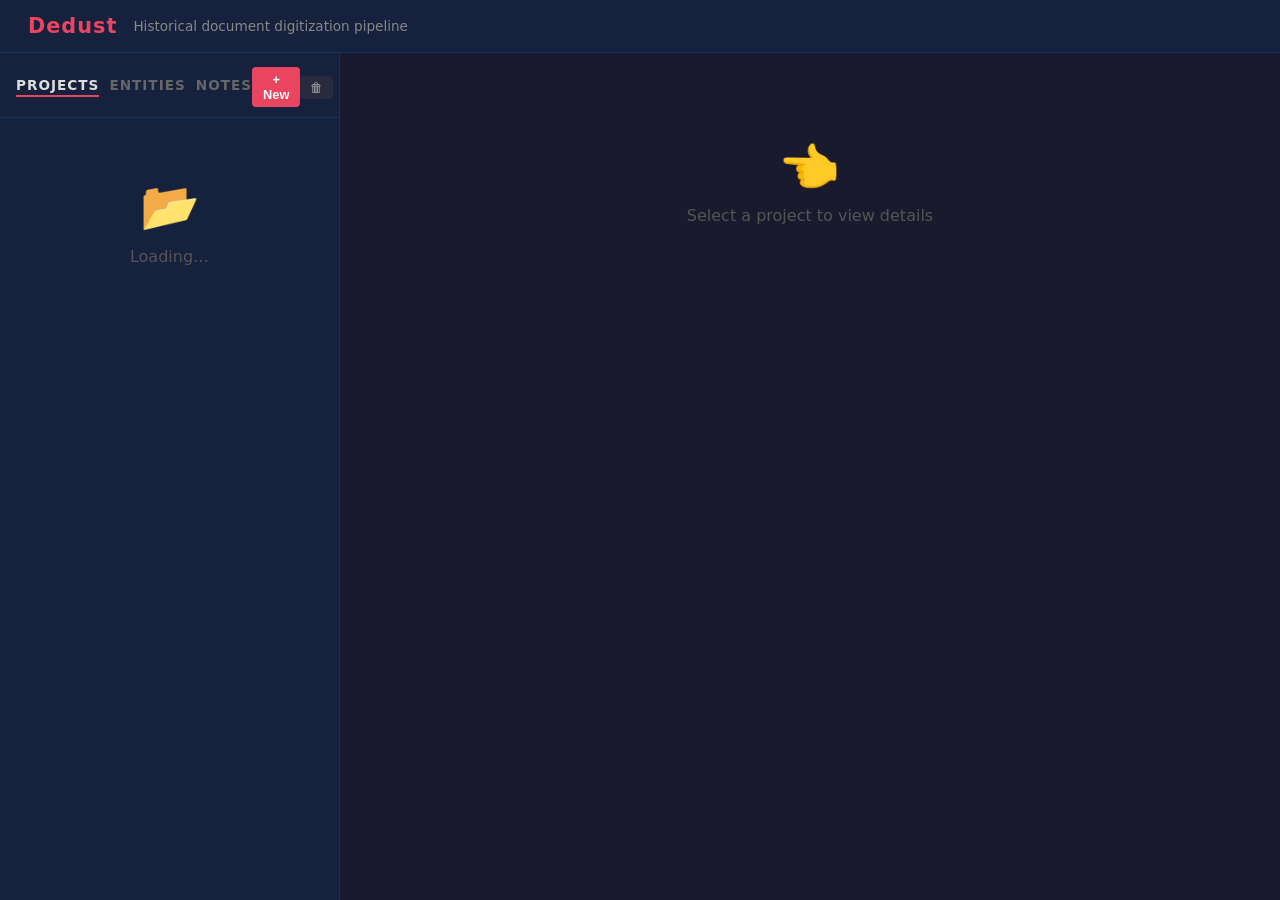
==== app/static/dashboard.html @ bf7698d9 "Dashboard: Notes view, topics of timestamped post-its; project buttons only in the Projects view Co-" ====
<!DOCTYPE html>
<html lang="en">
<head>
<meta charset="UTF-8">
<meta name="viewport" content="width=device-width, initial-scale=1.0">
<title>Dedust — Dashboard</title>
<style>
* { box-sizing: border-box; margin: 0; padding: 0; }
body { font-family: 'Segoe UI', system-ui, sans-serif; background: #1a1a2e; color: #e0e0e0; min-height: 100vh; }

header {
  background: #16213e;
  border-bottom: 1px solid #0f3460;
  padding: 14px 28px;
  display: flex; align-items: center; gap: 16px;
}
header h1 { font-size: 1.3rem; font-weight: 600; color: #e94560; letter-spacing: 1px; }
header span { color: #888; font-size: 0.85rem; }

.layout { display: flex; height: calc(100vh - 53px); }

/* ── LEFT PANEL: project list ── */
.sidebar {
  width: 340px; flex-shrink: 0;
  background: #16213e;
  border-right: 1px solid #0f3460;
  display: flex; flex-direction: column;
}
.sidebar-header {
  padding: 14px 16px 10px;
  display: flex; justify-content: space-between; align-items: center;
  border-bottom: 1px solid #0f3460;
}
.sidebar-header h2 { font-size: 0.85rem; text-transform: uppercase; letter-spacing: 1px; color: #888; }
.sv-tab { cursor: pointer; color: #666; padding-bottom: 2px; border-bottom: 2px solid transparent; }
.sv-tab.on { color: #ddd; border-bottom-color: #e94560; }
/* Notes: topics in the sidebar, a board of post-its in the detail panel */
.topic-row { padding: 10px 16px; border-bottom: 1px solid #0f3460; cursor: pointer; display: flex; gap: 8px; align-items: baseline; }
.topic-row:hover { background: #1d2e50; }
.topic-row.active { background: #0f3460; border-left: 3px solid #e94560; }
.topic-row .topic-title { font-weight: 600; font-size: 0.95rem; flex: 1; }
.topic-row .topic-meta { font-size: 0.75rem; color: #888; white-space: nowrap; }
.notes-board { padding: 18px 22px; }
.notes-head { display: flex; gap: 12px; align-items: center; margin-bottom: 14px; }
.notes-head h2 { font-size: 1.1rem; color: #e0e0e0; margin: 0; cursor: text; }
.notes-head .hint { color: #667; font-size: 0.75rem; }
.note-new { display: flex; gap: 8px; align-items: flex-start; margin-bottom: 16px; }
.note-new textarea { flex: 1; min-height: 64px; max-width: 720px; background: #0d1b35; border: 1px solid #0f3460; color: #e0e0e0; border-radius: 6px; padding: 8px 10px; font-size: 0.9rem; font-family: inherit; resize: vertical; }
.note-grid { display: flex; flex-wrap: wrap; gap: 12px; align-items: flex-start; }
.note-card { width: 260px; background: #f7f0c8; color: #222; border-radius: 6px; padding: 10px 12px 8px; box-shadow: 0 2px 8px rgba(0,0,0,0.45); display: flex; flex-direction: column; gap: 6px; }
.note-card .note-text { white-space: pre-wrap; word-break: break-word; font-size: 0.88rem; line-height: 1.35; cursor: text; }
.note-card .note-text a { color: #1a4a9c; text-decoration: underline; }
.note-card textarea { width: 100%; min-height: 90px; background: #fffbe6; border: 1px solid #c9b86a; border-radius: 4px; padding: 6px; font-size: 0.88rem; font-family: inherit; color: #222; resize: vertical; }
.note-card .note-foot { display: flex; gap: 6px; align-items: center; font-size: 0.7rem; color: #6b6340; }
.note-card .note-foot .when { flex: 1; }
.note-card .note-foot button { background: none; border: none; color: #6b6340; cursor: pointer; font-size: 0.8rem; padding: 0 3px; }
.note-card .note-foot button:hover { color: #b0202a; }
.note-card .note-foot button.sure { color: #fff; background: #b0202a; border-radius: 3px; padding: 0 6px; }
.notes-btn { background: #0f3460; border: 1px solid #1a3a6e; color: #e0e0e0; border-radius: 4px; padding: 6px 12px; cursor: pointer; font-size: 0.85rem; }
.notes-btn:hover { border-color: #e94560; }
.auth-group { padding: 8px 12px 6px; border-bottom: 1px solid #1a3a6e; }
.auth-group .auth-head { display: flex; align-items: center; gap: 8px; }
.auth-group .auth-name { font-weight: 700; color: #e0e0e0; }
.auth-group .auth-meta { font-size: 0.75rem; color: #888; }
.auth-group .auth-open { margin-left: auto; background: #1b4d2e; border: 1px solid #2e7d4f; color: #e0e0e0; border-radius: 4px; padding: 2px 8px; font-size: 0.75rem; cursor: pointer; white-space: nowrap; }
.auth-group .auth-empty { font-size: 0.75rem; color: #556; padding: 4px 0 0; }
.proj-link-meta { font-size: 0.72rem; color: #8a94a6; }
#btn-new-project {
  background: #e94560; color: #fff; border: none; border-radius: 4px;
  padding: 5px 11px; font-size: 0.8rem; cursor: pointer; font-weight: 600;
}
#btn-new-project:hover { background: #c73652; }

#project-list { flex: 1; overflow-y: auto; }
.project-row {
  padding: 12px 16px;
  cursor: pointer;
  border-bottom: 1px solid #0d1b35;
  transition: background 0.1s;
}
.project-row:hover { background: #1d2e50; }
.project-row.active { background: #0f3460; border-left: 3px solid #e94560; }
.project-row .proj-name { font-weight: 600; font-size: 0.95rem; }
.project-row .proj-meta { font-size: 0.75rem; color: #888; margin-top: 3px; display: flex; gap: 12px; }
.project-row .proj-tags { display: flex; flex-wrap: wrap; gap: 4px; margin-top: 6px; }

/* Tags — chips in the list rows and in the Tags card */
.tag-chip {
  display: inline-block; font-size: 0.7rem; padding: 1px 8px; border-radius: 10px;
  font-weight: 600; background: #0f3460; color: #9fb7e0; border: 1px solid #1d4a8a;
  cursor: pointer; white-space: nowrap;
}
.tag-chip:hover { background: #1d4a8a; color: #fff; }
.tag-chip.on { background: #e94560; color: #fff; border-color: #e94560; }
.tag-filter-bar {
  padding: 8px 16px; border-bottom: 1px solid #0f3460; font-size: 0.75rem; color: #888;
  display: flex; gap: 8px; align-items: center; flex-wrap: wrap;
}
.tag-filter-bar .all { cursor: pointer; color: #aaa; text-decoration: underline; }
.tag-filter-bar .all:hover { color: #fff; }

/* Collapsed project groups: <prefix>_<digits> siblings fold under one row */
.group-row {
  display: flex; align-items: center; gap: 8px; padding: 12px 16px; cursor: pointer;
  border-bottom: 1px solid #0d1b35; font-weight: 600; font-size: 0.95rem;
  transition: background 0.1s; user-select: none;
}
.group-row:hover { background: #1d2e50; }
.group-row .caret { display: inline-block; width: 12px; color: #888; transition: transform 0.12s; }
.group-row.open .caret { transform: rotate(90deg); }
.group-members .project-row { padding-left: 36px; }
.group-members .project-row.active { padding-left: 33px; }

/* ── RIGHT PANEL: project detail ── */
.detail {
  flex: 1; overflow-y: auto;
  padding: 24px 32px;
  background: #1a1a2e;
}
.detail h2 { font-size: 1.4rem; margin-bottom: 6px; }
.detail .subtitle { color: #888; font-size: 0.85rem; margin-bottom: 24px; }

.card {
  background: #16213e;
  border: 1px solid #0f3460;
  border-radius: 8px;
  padding: 20px 24px;
  margin-bottom: 20px;
}
.card h3 { font-size: 0.8rem; text-transform: uppercase; letter-spacing: 1px; color: #888; margin-bottom: 14px; }

/* Notes card */
#proj-notes {
  width: 100%; min-height: 72px; resize: vertical; box-sizing: border-box;
  background: #0d1b35; border: 1px solid #0f3460; color: #e0e0e0;
  border-radius: 4px; padding: 8px 10px; font-size: 0.88rem; line-height: 1.45;
  font-family: inherit;
}
#proj-notes:focus { outline: none; border-color: #e94560; }

/* Buttons */
.btn {
  border: none; border-radius: 5px; cursor: pointer; font-size: 0.82rem; padding: 7px 16px; font-weight: 600;
  transition: opacity 0.15s;
}
.btn:hover { opacity: 0.85; }
.btn:disabled { opacity: 0.35; cursor: not-allowed; }
.btn-primary   { background: #e94560; color: #fff; }
.btn-secondary { background: #0f3460; color: #ccc; }
.btn-success   { background: #4caf50; color: #fff; }
.btn-warning   { background: #ff9800; color: #000; }
.btn-row { display: flex; gap: 10px; flex-wrap: wrap; margin-top: 14px; }

/* Form fields */
.field-row { display: flex; gap: 10px; align-items: center; margin-bottom: 10px; }
.field-row label { width: 110px; font-size: 0.8rem; color: #aaa; flex-shrink: 0; }
.field-row input, .field-row select {
  flex: 1; background: #0d1b35; border: 1px solid #0f3460; color: #e0e0e0;
  border-radius: 4px; padding: 6px 10px; font-size: 0.85rem;
}
.field-row input:focus, .field-row select:focus { outline: none; border-color: #e94560; }

/* Log box */
#job-log {
  background: #0d1020; border: 1px solid #0f3460; border-radius: 5px;
  padding: 12px; font-family: monospace; font-size: 0.78rem; color: #a0c8a0;
  min-height: 80px; max-height: 260px; overflow-y: auto; white-space: pre-wrap; word-break: break-all;
  margin-top: 12px;
}

/* Status indicator */
.status-dot {
  width: 9px; height: 9px; border-radius: 50%; display: inline-block; margin-right: 6px;
}
.dot-green  { background: #4caf50; }
.dot-yellow { background: #ff9800; animation: blink 1.2s infinite; }
.dot-red    { background: #e94560; }
.dot-grey   { background: #555; }
@keyframes blink { 0%,100%{opacity:1} 50%{opacity:0.3} }
@keyframes pulse { 0%,100%{transform:scale(1);opacity:1} 50%{transform:scale(1.35);opacity:0.6} }

/* Empty state */
.empty { text-align: center; padding: 60px 20px; color: #555; }
.empty .big { font-size: 3rem; margin-bottom: 12px; }

/* Modal */
.modal-bg {
  display: none; position: fixed; inset: 0; background: rgba(0,0,0,0.7);
  z-index: 100; align-items: center; justify-content: center;
}
.modal-bg.open { display: flex; }
.modal {
  background: #16213e; border: 1px solid #0f3460; border-radius: 10px;
  padding: 28px; width: 420px; max-width: 95vw;
}
.modal h3 { margin-bottom: 18px; }
.modal-footer { display: flex; justify-content: flex-end; gap: 10px; margin-top: 18px; }

/* Live-log modal */
.log-modal {
  background: #0d1020; border: 1px solid #0f3460; border-radius: 10px;
  width: 780px; max-width: 96vw; max-height: 88vh;
  display: flex; flex-direction: column;
}
.log-modal-header {
  padding: 14px 20px; border-bottom: 1px solid #0f3460;
  display: flex; justify-content: space-between; align-items: center;
}
.log-modal-header h3 { font-size: 1rem; }
.log-modal-body {
  flex: 1; overflow-y: auto; padding: 14px 16px;
  font-family: monospace; font-size: 0.78rem; color: #a0c8a0;
  white-space: pre-wrap; word-break: break-all;
  min-height: 200px;
}
.log-modal-footer {
  padding: 10px 20px; border-top: 1px solid #0f3460;
  display: flex; justify-content: space-between; align-items: center;
  font-size: 0.8rem; color: #888;
}

/* Docker container status badge */
.dc-badge {
  font-size: 0.7rem; font-weight: 700; padding: 2px 8px; border-radius: 10px;
  flex-shrink: 0; white-space: nowrap;
  background: #1a1a2e; border: 1px solid #444; color: #888;
}
.dc-badge.ok      { background: #1a3a1a; border-color: #4caf50; color: #4caf50; }
.dc-badge.running { background: #1a3a1a; border-color: #8bc34a; color: #8bc34a; }
.dc-badge.missing { background: #3a1a1a; border-color: #e94560; color: #e94560; }
.dc-badge.err     { background: #3a2a00; border-color: #ff9800; color: #ff9800; }

/* Import result list */
.import-results {
  margin-top: 12px; max-height: 140px; overflow-y: auto;
  font-size: 0.78rem; color: #888;
}
.import-results .ok  { color: #4caf50; }
.import-results .err { color: #e94560; }
</style>
</head>
<body>

<header>
  <h1>Dedust</h1>
  <span>Historical document digitization pipeline</span>
</header>

<div class="layout">

  <!-- ── LEFT: project list ── -->
  <div class="sidebar">
    <div class="sidebar-header">
      <h2 id="sidebar-title" style="display:flex;gap:10px;align-items:center;">
        <span id="sv-projects" class="sv-tab on" onclick="setSidebarView('projects')" title="All projects">Projects</span>
        <span id="sv-entities" class="sv-tab" onclick="setSidebarView('entities')" title="Projects linked through a shared authority, with the entity browser">Entities</span>
        <span id="sv-notes" class="sv-tab" onclick="setSidebarView('notes')" title="Topics of timestamped notes — candidate data sources, decisions, reminders">Notes</span>
      </h2>
      <button id="btn-new-project" onclick="sidebarView === 'notes' ? notesNewTopic() : openNewProjectModal()">+ New</button>
      <button id="btn-inbox" onclick="openInboxModal()" style="display:none;background:#1a5c38;border:none;color:#eee;border-radius:4px;padding:4px 10px;cursor:pointer;font-size:0.8rem;position:relative;"
              title="Bulk import: pick a folder of PDFs from the storage inbox and render it into a project">📥 Inbox<span id="inbox-badge" style="display:none;position:absolute;top:-4px;right:-4px;width:10px;height:10px;border-radius:50%;background:#f0c040;animation:pulse 1.2s infinite;"></span></button>
      <button id="btn-trash" onclick="openTrashModal()" style="background:#2a2a3e;border:none;color:#aaa;border-radius:4px;padding:4px 10px;cursor:pointer;font-size:0.8rem;"
              title="Deleted projects and pages — restore them or delete forever">🗑</button>
    </div>
    <div id="project-list">
      <div class="empty"><div class="big">📂</div>Loading…</div>
    </div>
  </div>

  <!-- ── RIGHT: detail panel ── -->
  <div class="detail" id="detail-panel">
    <div class="empty">
      <div class="big">👈</div>
      <div>Select a project to view details</div>
    </div>
  </div>

</div>

<!-- Live-log modal -->
<div class="modal-bg" id="log-modal-bg">
  <div class="log-modal">
    <div class="log-modal-header">
      <h3 id="log-modal-title">Server log</h3>
      <span id="log-modal-status"></span>
    </div>
    <div class="log-modal-body" id="log-modal-body"></div>
    <div class="log-modal-footer">
      <span id="log-modal-info">Connecting…</span>
      <button class="btn btn-secondary" id="log-modal-close" onclick="closeLogModal()">Close</button>
    </div>
  </div>
</div>

<!-- New-project modal -->
<div class="modal-bg" id="new-project-modal">
  <div class="modal">
    <h3>New Project</h3>
    <div class="field-row">
      <label>Clone from</label>
      <select id="np-clone-src" onchange="onCloneSrcChange()">
        <option value="">— start from scratch —</option>
      </select>
    </div>
    <div class="field-row">
      <label>Name</label>
      <input id="np-name" placeholder="e.g. machines1935" />
    </div>
    <div id="np-scratch-fields">
      <div class="field-row">
        <label>Type</label>
        <select id="np-type">
          <option value="A">A — Tables (statistical yearbooks)</option>
          <option value="B">B — Structured text (company registers)</option>
        </select>
      </div>
      <div class="field-row">
        <label>Labels</label>
        <input id="np-labels" placeholder="label1 label2 label3  (space-separated)" />
      </div>
    </div>
    <div id="np-clone-note" style="display:none;font-size:0.8rem;color:#888;margin:6px 0 4px;">
      All pages, annotations, predictions and pipeline state will be copied.
    </div>
    <div class="modal-footer">
      <button class="btn btn-secondary" onclick="closeNewProjectModal()">Cancel</button>
      <button class="btn btn-primary" id="np-submit-btn" onclick="submitNewProject()">Create</button>
    </div>
  </div>
</div>

<!-- Trash modal (P9.6) -->
<div class="modal-bg" id="trash-modal">
  <div class="modal" style="max-width:720px;">
    <h3>🗑 Trash</h3>
    <p style="font-size:0.8rem;color:#888;margin:0 0 10px;">
      Soft-deleted projects and pages. <b>Restore</b> moves them back (it refuses
      if live work with the same name exists — nothing is ever overwritten).
      <b>Delete forever</b> frees the space permanently.
    </p>
    <div id="trash-body" style="max-height:420px;overflow-y:auto;font-size:0.82rem;">Loading…</div>
    <div class="modal-footer">
      <button class="btn btn-secondary" onclick="closeTrashModal()">Close</button>
    </div>
  </div>
</div>

<!-- Inbox (bulk import) modal -->
<div class="modal-bg" id="inbox-modal">
  <div class="modal">
    <h3>📥 Inbox — bulk import</h3>
    <p style="font-size:0.8rem;color:#888;margin:0 0 10px;">
      Folders uploaded to the storage inbox (one folder per volume). Importing
      renders every PDF into pages of the chosen project — it runs on the
      server; you can close this window and come back.
    </p>
    <div class="field-row">
      <label>Folder</label>
      <select id="ib-folder" onchange="ibFolderChanged()"></select>
      <button class="btn btn-secondary" style="padding:3px 8px;" onclick="ibLoadFolders()" title="Refresh the folder list">⟳</button>
    </div>
    <div class="field-row">
      <label>Into</label>
      <select id="ib-dest" onchange="ibDestChanged()">
        <option value="__new__">➕ new project (named below)</option>
      </select>
    </div>
    <div id="ib-new-fields">
      <div class="field-row">
        <label>Name</label>
        <input id="ib-name" placeholder="project name" />
      </div>
      <div class="field-row">
        <label title="Fill the labels from a preset, or copy the label set of an existing project — pick the project you will later run inference / fine-tune FROM, so the label sets match and the guards don't refuse">Labels from</label>
        <select id="ib-preset" onchange="ibPresetChanged()"></select>
      </div>
      <div class="field-row">
        <label>Labels</label>
        <input id="ib-labels" placeholder="label1 label2 …  (space-separated)" />
      </div>
    </div>
    <div id="ib-progress" style="font-size:0.82rem;color:#7ec8a0;margin:8px 0;min-height:18px;"></div>
    <div class="modal-footer">
      <button class="btn btn-secondary" onclick="closeInboxModal()">Close</button>
      <button class="btn btn-primary" id="ib-submit-btn" onclick="submitInboxImport()">⬇ Import</button>
    </div>
  </div>
</div>

<!-- Re-render pages modal -->
<div class="modal-bg" id="rerender-modal">
  <div class="modal" style="max-width:640px;">
    <h3>🔍 Re-render pages</h3>
    <p style="font-size:0.8rem;color:#888;margin:0 0 10px;">
      Re-rasterizes every page imported from a PDF at the target resolution and
      multiplies every coordinate in its JSON (boxes, internal row bands, markers,
      predictions) by the exact factor — annotations stay aligned, page names stay
      the same. Pages that were perspective-corrected or have no source PDF are
      left alone and listed. The old images and JSONs are zipped under the
      project's <code>backups/</code> folder first. Nobody should be editing the
      project while it runs.
    </p>
    <div class="field-row">
      <label>Target</label>
      <select id="rr-mode" onchange="rrModeChanged()">
        <option value="scale">scale</option>
        <option value="native">native (embedded scan resolution)</option>
        <option value="longest">longest side in px</option>
      </select>
      <input id="rr-value" type="number" step="0.1" min="0.5" value="3" style="width:90px;">
    </div>
    <div class="btn-row">
      <button class="btn btn-secondary" onclick="rrDryRun()">👁 Dry run</button>
      <button class="btn btn-primary" id="rr-go-btn" onclick="rrApply()" disabled>▶ Re-render</button>
    </div>
    <div id="rr-result" style="font-size:0.8rem;margin-top:10px;max-height:300px;overflow:auto;"></div>
    <div class="modal-footer">
      <button class="btn btn-secondary" onclick="closeRerenderModal()">Close</button>
    </div>
  </div>
</div>

<script>
// ============================================================
// State
// ============================================================
let projects   = [];
let activeProj = null;
let jobPollTimer = null;

// ============================================================
// Label palette (per-project annotation types)
// ============================================================
const DEFAULT_REGION_LABELS = ['firm_header', 'text_block', 'table_region', 'figure', 'page_header'];

function lblEffectiveRegions() {
  const cfg = activeProj?.config || {};
  return new Set(cfg.region_labels ?? (cfg.labels || []).filter(l => DEFAULT_REGION_LABELS.includes(l)));
}

function renderLabelChips() {
  const wrap = document.getElementById('lbl-chips');
  if (!wrap || !activeProj) return;
  const regions = lblEffectiveRegions();
  const labels = activeProj.config.labels || [];
  wrap.innerHTML = labels.length ? labels.map(l => {
    const isR = regions.has(l);
    return `<span style="display:inline-flex;align-items:center;gap:5px;background:#1e1e2e;border:1px solid #3a3a5a;border-radius:12px;padding:3px 9px;font-size:0.8rem;color:#ddd;">
      <span style="cursor:pointer;color:${isR ? '#7ec8a0' : '#555'};" title="${isR ? 'Region: counts as a page-scale object (grouping, region toggle). Click to unmark.' : 'Not a region. Click to mark as region.'}"
            onclick="lblSetRegion('${l}', ${!isR})">${isR ? '▣' : '□'}</span>
      ${l}
      <span style="cursor:pointer;color:#8a94a6;" title="Rename everywhere (updates every shape already labeled '${l}')" onclick="lblRename('${l}')">✎</span>
      <span style="cursor:pointer;color:#c05050;" title="Delete (only possible while no shape uses it)" onclick="lblRemove('${l}')">✕</span>
    </span>`;
  }).join('') : '<span style="color:#666;font-size:0.8rem;">No labels yet — add the first one below.</span>';
}

async function _lblCall(body) {
  const r = await fetch('/api/labels', {
    method: 'POST', headers: {'Content-Type': 'application/json'},
    body: JSON.stringify({ folder: activeProj.annotations_path, ...body }),
  });
  const d = await r.json();
  if (!r.ok) { alert(d.detail || 'Label edit failed'); return null; }
  activeProj.config.labels = d.labels;
  if (d.region_labels !== undefined && d.region_labels !== null) activeProj.config.region_labels = d.region_labels;
  renderLabelChips();
  return d;
}

async function lblAdd() {
  const inp = document.getElementById('lbl-new');
  const name = inp.value.trim();
  if (!name) return;
  const d = await _lblCall({ action: 'add', label: name });
  if (d) { inp.value = ''; showToast(`Label '${name}' added.`); }
}
async function lblRename(oldName) {
  const newName = prompt(`Rename label '${oldName}' to (updates every existing shape):`, oldName);
  if (!newName || newName === oldName) return;
  const d = await _lblCall({ action: 'rename', label: oldName, new_label: newName.trim() });
  if (d) showToast(`Renamed '${oldName}' → '${newName}' on ${d.shapes_touched} shape(s) across ${d.pages_touched} page(s).`, 5000);
}
async function lblRemove(name) {
  if (!confirm(`Delete label '${name}'? (Refused if any shape still uses it.)`)) return;
  const d = await _lblCall({ action: 'remove', label: name });
  if (d) showToast(`Label '${name}' deleted.`);
}
async function lblSetRegion(name, isRegion) {
  await _lblCall({ action: 'set_region', label: name, is_region: isRegion });
}

// ============================================================
// Inbox (bulk import from blob storage)
// ============================================================
let ibPresets = {};
let ibNameEdited = false;
let ibPollTimer = null;

async function initInbox() {
  try {
    const r = await fetch('/api/inbox/config');
    if ((await r.json()).configured) {
      _inboxEnabled = true; if (sidebarView === 'projects') document.getElementById('btn-inbox').style.display = '';
      ibUpdateBadge();
      setInterval(ibUpdateBadge, 20000);
    }
  } catch (e) {}
}

async function ibUpdateBadge() {
  try {
    const jobs = (await (await fetch('/api/inbox/status')).json()).jobs || {};
    const active = Object.values(jobs).some(j => !j.done);
    document.getElementById('inbox-badge').style.display = active ? '' : 'none';
  } catch (e) {}
}

// ============================================================
// Trash (P9.6)
// ============================================================
function openTrashModal() {
  document.getElementById('trash-modal').classList.add('open');
  loadTrash();
}
function closeTrashModal() {
  document.getElementById('trash-modal').classList.remove('open');
}
function _mb(b) { return b >= 1e6 ? (b/1e6).toFixed(1) + ' MB' : (b/1e3).toFixed(0) + ' KB'; }

async function loadTrash() {
  const el = document.getElementById('trash-body');
  el.textContent = 'Loading…';
  try {
    const d = await (await fetch('/api/trash')).json();
    if (!d.projects.length && !d.pages.length) {
      el.innerHTML = '<span style="color:#667;">Trash is empty.</span>';
      return;
    }
    let html = '';
    if (d.projects.length) {
      html += '<b style="color:#aaa;">Deleted projects</b><table style="border-collapse:collapse;width:100%;margin:4px 0 12px;">';
      for (const p of d.projects) {
        html += `<tr>
          <td style="padding:3px 8px 3px 0;color:#ccc;">${p.name}</td>
          <td style="padding:3px 8px;color:#667;">${p.deleted ? p.deleted.replace('_', ' ') : ''}</td>
          <td style="padding:3px 8px;color:#888;">${p.files} files · ${_mb(p.bytes)}</td>
          <td style="padding:3px 8px;white-space:nowrap;">
            <button class="btn btn-secondary" style="padding:2px 8px;font-size:0.75rem;"
              onclick="trashRestoreProject('${p.entry}')">↩ Restore</button>
            <button class="btn btn-secondary" style="padding:2px 8px;font-size:0.75rem;color:#e94560;"
              onclick="trashPurgeProject('${p.entry}', '${p.name}', ${p.bytes})">✕ Delete forever</button>
          </td></tr>`;
      }
      html += '</table>';
    }
    if (d.pages.length) {
      const byProj = {};
      for (const pg of d.pages) (byProj[pg.project] ??= []).push(pg);
      html += '<b style="color:#aaa;">Deleted pages</b>';
      for (const [proj, pages] of Object.entries(byProj)) {
        const totalB = pages.reduce((s, p) => s + p.bytes, 0);
        html += `<div style="margin:6px 0 2px;color:#7dd3fc;">${proj}
          <button class="btn btn-secondary" style="padding:1px 8px;font-size:0.72rem;color:#e94560;margin-left:8px;"
            onclick="trashPurgePages('${proj}', null, ${totalB})">✕ empty this project's trash (${_mb(totalB)})</button></div>
          <table style="border-collapse:collapse;width:100%;">`;
        for (const pg of pages) {
          html += `<tr>
            <td style="padding:2px 8px 2px 0;color:#ccc;">${pg.stem}</td>
            <td style="padding:2px 8px;color:#888;">${pg.files} file(s) · ${_mb(pg.bytes)}</td>
            <td style="padding:2px 8px;white-space:nowrap;">
              <button class="btn btn-secondary" style="padding:1px 8px;font-size:0.72rem;"
                onclick="trashRestorePages('${proj}', '${pg.stem}')">↩ Restore</button>
              <button class="btn btn-secondary" style="padding:1px 8px;font-size:0.72rem;color:#e94560;"
                onclick="trashPurgePages('${proj}', '${pg.stem}', ${pg.bytes})">✕</button>
            </td></tr>`;
        }
        html += '</table>';
      }
    }
    el.innerHTML = html;
  } catch (e) {
    el.innerHTML = `<span style="color:#e94560;">Could not load trash: ${e?.message || e}</span>`;
  }
}

async function trashRestoreProject(entry) {
  const res = await fetch('/api/trash/restore-project', {
    method: 'POST', headers: {'Content-Type': 'application/json'},
    body: JSON.stringify({ entry }),
  });
  const d = await res.json();
  if (res.ok) { showToast(`Restored project '${d.restored}'.`); loadTrash(); loadProjects(); }
  else alert(errMsg(d));
}

async function trashPurgeProject(entry, name, bytes) {
  if (!confirm(`Delete project '${name}' FOREVER? This frees ${_mb(bytes)} and cannot be undone.`)) return;
  const res = await fetch('/api/trash/purge-project', {
    method: 'POST', headers: {'Content-Type': 'application/json'},
    body: JSON.stringify({ entry }),
  });
  const d = await res.json();
  if (res.ok) { showToast(`Deleted forever — ${_mb(d.bytes)} freed.`); loadTrash(); }
  else alert(errMsg(d));
}

async function trashRestorePages(project, stem) {
  const res = await fetch('/api/trash/restore-pages', {
    method: 'POST', headers: {'Content-Type': 'application/json'},
    body: JSON.stringify({ project, stems: [stem] }),
  });
  const d = await res.json();
  if (!res.ok) { alert(errMsg(d)); return; }
  if (d.refused.length) alert(`Not restored: a live page named '${stem}' exists in '${project}' — restore never overwrites live work.`);
  else showToast(`Restored page '${stem}'.`);
  loadTrash();
}

async function trashPurgePages(project, stem, bytes) {
  const what = stem ? `page '${stem}'` : `ALL trashed pages of '${project}'`;
  if (!confirm(`Delete ${what} FOREVER? This frees ${_mb(bytes)} and cannot be undone.`)) return;
  const res = await fetch('/api/trash/purge-pages', {
    method: 'POST', headers: {'Content-Type': 'application/json'},
    body: JSON.stringify({ project, stems: stem ? [stem] : null }),
  });
  const d = await res.json();
  if (res.ok) { showToast(`Deleted forever — ${_mb(d.bytes)} freed.`); loadTrash(); }
  else alert(errMsg(d));
}

async function openInboxModal() {
  document.getElementById('inbox-modal').classList.add('open');
  ibNameEdited = false;
  document.getElementById('ib-progress').textContent = '';
  // destination dropdown: new + existing projects
  const dest = document.getElementById('ib-dest');
  dest.innerHTML = '<option value="__new__">➕ new project (named below)</option>'
    + projects.map(p => `<option value="${p.name}">${p.name}</option>`).join('');
  ibDestChanged();
  // presets
  try {
    ibPresets = (await (await fetch('/api/label-presets')).json()).presets || {};
  } catch (e) { ibPresets = {}; }
  const ps = document.getElementById('ib-preset');
  ps.innerHTML =
    '<optgroup label="Presets">'
    + Object.keys(ibPresets).map(n => `<option>${n}</option>`).join('')
    + '<option value="__custom__">(custom)</option></optgroup>'
    + '<optgroup label="Copy labels from project">'
    + projects.map(p => `<option value="project:${p.name}">⧉ ${p.name}</option>`).join('')
    + '</optgroup>';
  ibPresetChanged();
  document.getElementById('ib-name').addEventListener('input', () => { ibNameEdited = true; }, { once: true });
  await ibLoadFolders();
  ibPollStatus();          // show progress immediately if a job is running
}
function closeInboxModal() {
  document.getElementById('inbox-modal').classList.remove('open');
  if (ibPollTimer) { clearTimeout(ibPollTimer); ibPollTimer = null; }
}

async function ibLoadFolders() {
  const sel = document.getElementById('ib-folder');
  sel.innerHTML = '<option>loading…</option>';
  try {
    const d = await (await fetch('/api/inbox')).json();
    sel.innerHTML = (d.folders || []).map(f =>
      `<option value="${f.name}">${f.name}  (${f.files} file${f.files !== 1 ? 's' : ''}, ${(f.bytes/1e6).toFixed(0)} MB)</option>`
    ).join('') || '<option value="">(inbox is empty)</option>';
    ibFolderChanged();
  } catch (e) {
    sel.innerHTML = `<option value="">(listing failed)</option>`;
    document.getElementById('ib-progress').textContent = '✕ ' + e.message;
  }
}

function ibFolderChanged() {
  if (ibNameEdited) return;
  const f = document.getElementById('ib-folder').value;
  if (f) document.getElementById('ib-name').value = f;
}
function ibDestChanged() {
  const isNew = document.getElementById('ib-dest').value === '__new__';
  document.getElementById('ib-new-fields').style.display = isNew ? '' : 'none';
}
async function ibPresetChanged() {
  const name = document.getElementById('ib-preset').value;
  if (name.startsWith('project:')) {
    // Copy the label set of an existing project (so infer-from / finetune-from
    // label guards can't trip later). Labels come from the project's config.
    const src = name.slice('project:'.length);
    const el = document.getElementById('ib-labels');
    el.value = 'loading…';
    try {
      const d = await (await fetch(`/api/project/${encodeURIComponent(src)}`)).json();
      const labels = (d.config || {}).labels || [];
      el.value = labels.join(' ');
      if (!labels.length) el.value = '';
    } catch (e) { el.value = ''; }
    return;
  }
  if (ibPresets[name]) document.getElementById('ib-labels').value = ibPresets[name].join(' ');
}

async function submitInboxImport() {
  const folder = document.getElementById('ib-folder').value;
  if (!folder) { alert('Pick a folder.'); return; }
  const destSel = document.getElementById('ib-dest').value;
  const isNew = destSel === '__new__';
  const project = isNew ? document.getElementById('ib-name').value.trim() : destSel;
  if (!project) { alert('Give the new project a name.'); return; }
  const labels = document.getElementById('ib-labels').value.trim().split(/\s+/).filter(Boolean);
  const body = { folder, project, create: isNew, labels };
  const btn = document.getElementById('ib-submit-btn');
  btn.disabled = true;
  try {
    const r = await fetch('/api/inbox/ingest', {
      method: 'POST', headers: {'Content-Type': 'application/json'},
      body: JSON.stringify(body),
    });
    const d = await r.json();
    if (!r.ok) { document.getElementById('ib-progress').textContent = '✕ ' + (d.detail || r.status); btn.disabled = false; return; }
    document.getElementById('ib-progress').textContent = 'Import started…';
    ibUpdateBadge();
    ibPollStatus();
  } catch (e) {
    document.getElementById('ib-progress').textContent = '✕ ' + e.message;
    btn.disabled = false;
  }
}

async function ibPollStatus() {
  if (ibPollTimer) clearTimeout(ibPollTimer);
  const el = document.getElementById('ib-progress');
  try {
    const jobs = (await (await fetch('/api/inbox/status')).json()).jobs || {};
    const entries = Object.entries(jobs).sort((a, b) => (b[1].started || 0) - (a[1].started || 0));
    if (entries.length) {
      const lines = entries.slice(0, 3).map(([proj, j]) => {
        if (!j.done) return `⏳ ${proj} ← ${j.folder}: ${j.phase} ${j.file_i}/${j.file_n} (${j.current || ''}) — ${j.pages} pages so far`;
        const err = j.errors?.length ? ` — ⚠ ${j.errors.length} error(s): ${j.errors[0]}` : '';
        const skip = j.skipped ? `, ${j.skipped} already present` : '';
        return `${j.phase === 'failed' ? '✕' : '✓'} ${proj} ← ${j.folder}: ${j.pages} pages${skip}${err}`;
      });
      el.innerHTML = lines.join('<br>');
    }
    const anyActive = entries.some(([, j]) => !j.done);
    document.getElementById('ib-submit-btn').disabled = anyActive;
    if (anyActive && document.getElementById('inbox-modal').classList.contains('open')) {
      ibPollTimer = setTimeout(ibPollStatus, 2500);
    } else if (!anyActive && entries.length) {
      loadProjects();        // page counts changed; new project may exist now
      ibUpdateBadge();
    }
  } catch (e) {}
}

function errMsg(data) {
  const d = data.detail ?? data.error ?? data;
  if (typeof d === 'string') return d;
  if (Array.isArray(d)) return d.map(e => {
    const field = Array.isArray(e.loc) ? e.loc.slice(-1)[0] : '';
    return field ? `${field}: ${e.msg}` : (e.msg || JSON.stringify(e));
  }).join('; ');
  return JSON.stringify(d);
}

// ============================================================
// Boot
// ============================================================
loadProjects();
initInbox();

// Persist the training solver fields so they don't silently reset to their
// defaults (e.g. iterations back to 2000) when the project view is re-rendered.
// The fields are created dynamically by selectProject(), so we restore after
// each render and save via a delegated change listener.
const _TRAIN_PARAM_IDS = ['tp-max-iter', 'tp-base-lr', 'tp-ims-batch', 'tp-num-workers'];
function _restoreTrainParams() {
  let saved = {};
  try { saved = JSON.parse(localStorage.getItem('trainParams') || '{}'); } catch (e) {}
  _TRAIN_PARAM_IDS.forEach(id => {
    const el = document.getElementById(id);
    if (el && saved[id] != null && saved[id] !== '') el.value = saved[id];
  });
}
document.addEventListener('change', (e) => {
  if (!e.target || !_TRAIN_PARAM_IDS.includes(e.target.id)) return;
  const cur = {};
  _TRAIN_PARAM_IDS.forEach(i => { const el = document.getElementById(i); if (el) cur[i] = el.value; });
  try { localStorage.setItem('trainParams', JSON.stringify(cur)); } catch (e) {}
});

async function loadProjects(selectName = null) {
  const res  = await fetch('/api/projects');
  const data = await res.json();
  projects   = data.projects || [];
  _entityGroups = null;                       // linkage may have changed
  _applySidebarView();
  renderProjectList();
  // Explicit selection (e.g. a just-created project) beats the auto-restore —
  // the old fire-and-forget restore raced the caller's selectProject and the
  // PREVIOUS project often won, so new pages landed in the wrong project.
  if (selectName && projects.find(p => p.name === selectName)) {
    await selectProject(selectName);
    return;
  }
  const last = localStorage.getItem('lastProject');
  if (last && projects.find(p => p.name === last)) {
    await selectProject(last);
  } else if (projects.length === 1) {
    await selectProject(projects[0].name);
  }
}

// ============================================================
// Sidebar rendering
// ============================================================
function escHtml(s) {
  return String(s ?? '').replace(/[&<>"']/g, c => ({ '&': '&amp;', '<': '&lt;', '>': '&gt;', '"': '&quot;', "'": '&#39;' }[c]));
}

// Tag filter: when set, the list shows only the projects carrying that tag,
// ungrouped. Clicking a chip in a row sets it; clicking it again (or "all") clears.
let tagFilter = null;
function setTagFilter(tag) {
  tagFilter = (tag == null || tag === tagFilter) ? null : tag;
  renderProjectList();
}

// Collapsed groups — purely a display layer over the flat project list:
// strip a trailing _<digits>; projects sharing the remaining prefix (two or
// more, a project named exactly like the prefix included) fold under one
// row showing the bare prefix. Open/closed is remembered per group; the
// group holding the active project is always open.
function groupKeyOf(name) { return name.replace(/_\d+$/, ''); }
function _groupsOpen() {
  try { return JSON.parse(localStorage.getItem('projectGroupsOpen') || '{}'); } catch (e) { return {}; }
}
function toggleGroup(key) {
  const st = _groupsOpen();
  st[key] = !st[key];
  try { localStorage.setItem('projectGroupsOpen', JSON.stringify(st)); } catch (e) {}
  renderProjectList();
}

function projectRowHtml(p) {
  const active = activeProj && activeProj.name === p.name ? 'active' : '';
  const tags = (p.tags || []).map(t =>
    `<span class="tag-chip ${t === tagFilter ? 'on' : ''}" data-tag="${escHtml(t)}"
           onclick="event.stopPropagation();setTagFilter(this.dataset.tag)"
           title="${t === tagFilter ? 'click to show all projects' : 'click to show only projects tagged ' + escHtml(t)}">${escHtml(t)}</span>`).join('');
  return `
      <div class="project-row ${active}" onclick="selectProject('${p.name}')">
        <div class="proj-name">${p.name}</div>
        <div class="proj-meta">
          <span>Type ${p.type}</span>
          <span>${p.pages} pages</span>
          <span>${p.updated ? p.updated.slice(0,10) : ''}</span>
        </div>
        ${tags ? `<div class="proj-tags">${tags}</div>` : ''}
      </div>`;
}

// Sidebar view: "projects" (all, grouped by name) or "entities" (projects
// linked through a shared record authority, with the entity browser).
let sidebarView = localStorage.getItem('sidebarView') || 'projects';
function setSidebarView(v) {
  sidebarView = v; localStorage.setItem('sidebarView', v);
  _applySidebarView();
  renderProjectList();
}
// The header buttons belong to the Projects view (+ New, Inbox, trash); the
// Notes view reuses + New for a topic.
function _applySidebarView() {
  ['projects', 'entities', 'notes'].forEach(k => document.getElementById('sv-' + k)?.classList.toggle('on', sidebarView === k));
  const isProj = sidebarView === 'projects', isNotes = sidebarView === 'notes';
  const nb = document.getElementById('btn-new-project');
  if (nb) { nb.style.display = (isProj || isNotes) ? '' : 'none'; nb.textContent = isNotes ? '+ Topic' : '+ New'; nb.title = isNotes ? 'A new topic of notes' : ''; }
  const ib = document.getElementById('btn-inbox');
  if (ib) ib.style.display = (isProj && _inboxEnabled) ? '' : 'none';
  const tb = document.getElementById('btn-trash');
  if (tb) tb.style.display = isProj ? '' : 'none';
}
let _inboxEnabled = false;
// ── Notes: topics (sidebar) and a board of timestamped post-its (detail) ──
let _notesTopics = null, _notesTopic = localStorage.getItem('notesTopic') || null;
async function _notesApi(method, path, body) {
  const r = await fetch(path, {method, headers: body ? {'Content-Type': 'application/json'} : {}, body: body ? JSON.stringify(body) : undefined});
  const d = await r.json().catch(() => ({}));
  if (!r.ok) throw new Error(d.detail || `HTTP ${r.status}`);
  return d;
}
function _fmtWhen(iso) {
  if (!iso) return '';
  const d = new Date(iso); if (isNaN(d)) return iso;
  const p = n => String(n).padStart(2, '0');
  return `${d.getFullYear()}-${p(d.getMonth() + 1)}-${p(d.getDate())} ${p(d.getHours())}:${p(d.getMinutes())}`;
}
function _linkify(text) {
  // escape, then turn URLs into links (a trailing ) . , ; stays outside the link)
  return escHtml(text).replace(/(https?:\/\/[^\s<]+?)([).,;:!?]*)(?=\s|$)/g,
    (m, url, tail) => `<a href="${url}" target="_blank" rel="noopener">${url}</a>${tail}`);
}
async function renderNotesSidebar() {
  const el = document.getElementById('project-list');
  if (!_notesTopics) {
    el.innerHTML = '<div class="empty"><div class="big">📝</div>Loading…</div>';
    try { _notesTopics = (await _notesApi('GET', '/api/notes')).topics || []; }
    catch (e) { el.innerHTML = `<div class="empty">${escHtml(e.message || e)}</div>`; return; }
  }
  if (!_notesTopics.length) {
    el.innerHTML = '<div class="empty"><div class="big">📝</div>No topics yet.<br>Click <b>+ Topic</b> to start one — data sources, decisions, reminders.</div>';
    document.getElementById('detail-panel').innerHTML = '<div class="empty"><div class="big">📝</div><div>Notes live in topics. Make one on the left.</div></div>';
    return;
  }
  el.innerHTML = _notesTopics.map(t => `<div class="topic-row ${t.id === _notesTopic ? 'active' : ''}" onclick="notesSelect('${escHtml(t.id)}')">
      <span class="topic-title">${escHtml(t.title)}</span>
      <span class="topic-meta">${t.n_notes} note${t.n_notes === 1 ? '' : 's'}${t.updated ? ' · ' + _fmtWhen(t.updated).slice(0, 10) : ''}</span>
    </div>`).join('');
  if (!_notesTopic || !_notesTopics.find(t => t.id === _notesTopic)) _notesTopic = _notesTopics[0].id;
  notesSelect(_notesTopic);
}
async function notesNewTopic() {
  const el = document.getElementById('detail-panel');
  el.innerHTML = `<div class="notes-board"><div class="notes-head"><h2>New topic</h2></div>
    <div class="note-new"><input id="notes-new-title" placeholder="topic title, e.g. Data sources" style="flex:1;max-width:480px;background:#0d1b35;border:1px solid #0f3460;color:#e0e0e0;border-radius:6px;padding:8px 10px;font-size:0.95rem;"
      onkeydown="if (event.key === 'Enter') notesCreateTopic()">
    <button class="notes-btn" onclick="notesCreateTopic()">Create</button></div></div>`;
  document.getElementById('notes-new-title').focus();
}
async function notesCreateTopic() {
  const title = (document.getElementById('notes-new-title')?.value || '').trim();
  if (!title) { showToast('Give the topic a title', 3000, 'red'); return; }
  try {
    const d = await _notesApi('POST', '/api/notes', {title});
    _notesTopics = null; _notesTopic = d.topic.id; localStorage.setItem('notesTopic', _notesTopic);
    renderNotesSidebar();
  } catch (e) { showToast('Error: ' + (e.message || e), 4000, 'red'); }
}
async function notesSelect(tid) {
  _notesTopic = tid; localStorage.setItem('notesTopic', tid);
  document.querySelectorAll('.topic-row').forEach(r => r.classList.toggle('active', r.getAttribute('onclick')?.includes(`'${tid}'`)));
  const el = document.getElementById('detail-panel');
  let t;
  try { t = (await _notesApi('GET', `/api/notes/${encodeURIComponent(tid)}`)).topic; }
  catch (e) { el.innerHTML = `<div class="empty">${escHtml(e.message || e)}</div>`; return; }
  const cards = t.notes.map(n => `<div class="note-card" id="note-${escHtml(n.id)}">
      <div class="note-text" onclick="notesEdit('${escHtml(n.id)}')" title="click to edit">${_linkify(n.text)}</div>
      <div class="note-foot"><span class="when" title="created ${escHtml(_fmtWhen(n.created))}">${escHtml(_fmtWhen(n.updated || n.created))}${n.updated && n.updated !== n.created ? ' (edited)' : ''}</span>
        <button onclick="notesEdit('${escHtml(n.id)}')" title="edit">✎</button>
        <button onclick="notesDelete(this, '${escHtml(n.id)}')" title="delete (click twice)">✕</button></div></div>`).join('');
  el.innerHTML = `<div class="notes-board">
    <div class="notes-head"><h2 id="notes-title" title="click to rename" onclick="notesRename()">${escHtml(t.title)}</h2>
      <span class="hint">${t.notes.length} note${t.notes.length === 1 ? '' : 's'} · newest first · click a note to edit · Ctrl+Enter saves</span>
      <span style="flex:1"></span>
      <button class="notes-btn" onclick="notesDeleteTopic(this)" title="delete this topic and its notes (click twice)">🗑 topic</button></div>
    <div class="note-new"><textarea id="notes-new-text" placeholder="Take a note… a URL with a comment, a decision, a reminder" onkeydown="if (event.key === 'Enter' && event.ctrlKey) notesAdd()"></textarea>
      <button class="notes-btn" onclick="notesAdd()">Add</button></div>
    <div class="note-grid">${cards || '<div class="hint" style="color:#667;">No notes in this topic yet.</div>'}</div></div>`;
  document.getElementById('notes-new-text').focus();
}
async function notesAdd() {
  const ta = document.getElementById('notes-new-text'); const text = (ta?.value || '').trim();
  if (!text) return;
  try { await _notesApi('POST', `/api/notes/${encodeURIComponent(_notesTopic)}/notes`, {text}); _notesTopics = null; renderNotesSidebar(); }
  catch (e) { showToast('Error: ' + (e.message || e), 4000, 'red'); }
}
async function notesEdit(nid) {
  const card = document.getElementById('note-' + nid); if (!card || card.querySelector('textarea')) return;
  const div = card.querySelector('.note-text');
  const text = div.innerText;
  const ta = document.createElement('textarea'); ta.value = text;
  ta.onkeydown = async ev => { if (ev.key === 'Enter' && ev.ctrlKey) { ev.preventDefault(); await save(); } if (ev.key === 'Escape') notesSelect(_notesTopic); };
  const save = async () => {
    const v = ta.value.trim(); if (!v || v === text) { notesSelect(_notesTopic); return; }
    try { await _notesApi('PATCH', `/api/notes/${encodeURIComponent(_notesTopic)}/notes/${encodeURIComponent(nid)}`, {text: v}); _notesTopics = null; renderNotesSidebar(); }
    catch (e) { showToast('Error: ' + (e.message || e), 4000, 'red'); }
  };
  ta.onblur = save;
  div.replaceWith(ta); ta.focus();
}
async function notesDelete(btn, nid) {
  if (!btn.classList.contains('sure')) { btn.classList.add('sure'); btn.textContent = 'delete?'; setTimeout(() => { btn.classList.remove('sure'); btn.textContent = '✕'; }, 3000); return; }
  try { await _notesApi('DELETE', `/api/notes/${encodeURIComponent(_notesTopic)}/notes/${encodeURIComponent(nid)}`); _notesTopics = null; renderNotesSidebar(); }
  catch (e) { showToast('Error: ' + (e.message || e), 4000, 'red'); }
}
async function notesRename() {
  const h = document.getElementById('notes-title'); if (!h || h.querySelector('input')) return;
  const old = h.textContent;
  h.innerHTML = `<input value="${escHtml(old)}" style="background:#0d1b35;border:1px solid #0f3460;color:#e0e0e0;border-radius:4px;padding:4px 8px;font-size:1rem;min-width:260px;">`;
  const inp = h.querySelector('input'); inp.focus(); inp.select();
  const done = async () => {
    const v = inp.value.trim();
    if (!v || v === old) { h.textContent = old; return; }
    try { await _notesApi('PATCH', `/api/notes/${encodeURIComponent(_notesTopic)}`, {title: v}); _notesTopics = null; renderNotesSidebar(); }
    catch (e) { showToast('Error: ' + (e.message || e), 4000, 'red'); h.textContent = old; }
  };
  inp.onkeydown = ev => { if (ev.key === 'Enter') inp.blur(); if (ev.key === 'Escape') { inp.onblur = null; h.textContent = old; } };
  inp.onblur = done;
}
async function notesDeleteTopic(btn) {
  if (!btn.classList.contains('sure')) { btn.classList.add('sure'); btn.style.background = '#b0202a'; btn.textContent = 'delete topic and its notes?'; setTimeout(() => { btn.classList.remove('sure'); btn.style.background = ''; btn.textContent = '🗑 topic'; }, 4000); return; }
  try { await _notesApi('DELETE', `/api/notes/${encodeURIComponent(_notesTopic)}`); _notesTopics = null; _notesTopic = null; renderNotesSidebar(); }
  catch (e) { showToast('Error: ' + (e.message || e), 4000, 'red'); }
}

let _entityGroups = null;
async function renderEntityGroups() {
  const el = document.getElementById('project-list');
  if (!_entityGroups) {
    el.innerHTML = '<div class="empty"><div class="big">🏛</div>Loading…</div>';
    try { const r = await fetch('/api/entities/groups'); _entityGroups = (await r.json()).groups || []; }
    catch (e) { el.innerHTML = `<div class="empty">${escHtml(e.message || e)}</div>`; return; }
  }
  if (!_entityGroups.length) { el.innerHTML = '<div class="empty"><div class="big">🏛</div>No authority files.</div>'; return; }
  el.innerHTML = _entityGroups.map(g => {
    const linked = (g.projects || []).map(lp => {
      const p = projects.find(x => x.name === lp.name);
      const row = p ? projectRowHtml(p) : `<div class="project-row"><div class="proj-name">${escHtml(lp.name)}</div></div>`;
      const meta = lp.error ? `<span style="color:#f87171;">${escHtml(lp.error)}</span>`
        : `year ${lp.source_year ?? '<span style="color:#f87171;">not set</span>'} · ${lp.n_records} records · ${lp.n_resolved} resolved` + (lp.n_open ? `, <span style="color:#fbbf24;">${lp.n_open} open</span>` : '');
      return row + `<div class="proj-link-meta" style="padding:0 12px 8px 18px;margin-top:-4px;">${meta}</div>`;
    }).join('');
    return `<div class="auth-group">
      <div class="auth-head">
        <span class="auth-name">🏛 ${escHtml(g.authority || g.file)}</span>
        <span class="auth-meta">${g.n_entities ?? '?'} entities${g.n_edges ? ` · ${g.n_edges} edges` : ''}${(g.slices_present || []).length ? ` · ${g.slices_present.join(', ')}` : ''}</span>
        <a class="auth-open" href="/static/entities.html?authority=${encodeURIComponent(g.file)}" target="_blank" title="One row per entity, one column per linked year; click an observation to open it in the editor">Open browser ↗</a>
      </div>
      ${linked || '<div class="auth-empty">no project resolves against this authority yet — set the record authority in ⚙ Batch → 🏛 Records: resolve of a project</div>'}
    </div>`;
  }).join('');
}

function renderProjectList() {
  const el = document.getElementById('project-list');
  if (sidebarView === 'entities') { renderEntityGroups(); return; }
  if (sidebarView === 'notes') { renderNotesSidebar(); return; }
  if (!projects.length) {
    el.innerHTML = `<div class="empty"><div class="big">📂</div>No projects yet.<br>Click <b>+ New</b> to create one.</div>`;
    return;
  }
  if (tagFilter) {
    const rows = projects.filter(p => (p.tags || []).includes(tagFilter));
    el.innerHTML =
      `<div class="tag-filter-bar">showing tag
         <span class="tag-chip on" data-tag="${escHtml(tagFilter)}" onclick="setTagFilter(this.dataset.tag)"
               title="click to show all projects">${escHtml(tagFilter)} ✕</span>
         <span class="all" onclick="setTagFilter(null)">all</span></div>` +
      (rows.length ? rows.map(projectRowHtml).join('')
                   : `<div class="empty">No project carries this tag.</div>`);
    return;
  }
  const count = {};
  projects.forEach(p => { const k = groupKeyOf(p.name); count[k] = (count[k] || 0) + 1; });
  const open = _groupsOpen();
  const seen = new Set();
  let html = '';
  projects.forEach(p => {
    const key = groupKeyOf(p.name);
    if (count[key] < 2) { html += projectRowHtml(p); return; }   // no sibling → as today
    if (seen.has(key)) return;                                   // group row already emitted
    seen.add(key);
    const members   = projects.filter(q => groupKeyOf(q.name) === key);
    const hasActive = !!(activeProj && members.some(m => m.name === activeProj.name));
    const isOpen    = hasActive || !!open[key];
    html += `
      <div class="group-row ${isOpen ? 'open' : ''}" data-group="${escHtml(key)}" onclick="toggleGroup(this.dataset.group)"
           title="${hasActive ? 'contains the selected project (stays open)' : (isOpen ? 'click to hide the ' : 'click to show the ') + members.length + ' projects'}">
        <span class="caret">▸</span><span>${escHtml(key)}</span>
      </div>`;
    if (isOpen) html += `<div class="group-members">${members.map(projectRowHtml).join('')}</div>`;
  });
  el.innerHTML = html;
}

// ============================================================
// Project detail
// ============================================================
async function selectProject(name) {
  flushNotes();   // a pending notes edit of the previous project is saved now
  const res  = await fetch(`/api/project/${name}`);
  const data = await res.json();
  activeProj = { name, ...data };
  localStorage.setItem('lastProject', name);
  renderProjectList(); // re-render sidebar to update active highlight
  renderDetail();
  renderLabelChips();
  renderTagChips();
  // GPU profile dropdown: populate, and show the profile's settings if used
  await loadGpuProfiles();
  renderGpuProfileDropdown();
  const prof = activeProj.config.server_profile;
  if (prof && gpuProfiles[prof]) _fillSrvFields(gpuProfiles[prof]);
  // Populate source dropdown: the project itself first (self-fine-tune:
  // continue training the own model — runInferFrom still rejects it), then
  // all other projects.
  const sel = document.getElementById('infer-from-src');
  if (sel) {
    const prev = sel.value;
    sel.innerHTML = '<option value="">— select source project —</option>' +
      `<option value="${name}">${name} (this project's own model)</option>` +
      projects.filter(p => p.name !== name)
              .map(p => `<option value="${p.name}">${p.name}</option>`).join('');
    if (prev) sel.value = prev;
  }
  renderDetectionScope();
  renderRecordSettings();
  renderTrainLabels();
  const srcPanel = document.getElementById('train-sources-panel');
  if (srcPanel) srcPanel.style.display = 'none';     // belonged to the previous project
  renderRenderScale();
}

// ── Model classes (roadmap P13) ─────────────────────────────────────────────
// config.train_labels = the palette labels the model learns; absent = all.
function renderTrainLabels() {
  const box = document.getElementById('train-labels');
  if (!box || !activeProj) return;
  const labels = activeProj.config?.labels || [];
  const chosen = activeProj.config?.train_labels || labels;
  box.innerHTML = labels.map(l =>
    `<label style="font-size:0.8rem;color:#ccc;margin-right:10px;cursor:pointer;white-space:nowrap;">` +
    `<input type="checkbox" data-train-label="${l}"${chosen.includes(l) ? ' checked' : ''} ` +
    `onchange="onTrainLabelsChange()" style="accent-color:#e94560;width:13px;height:13px;vertical-align:middle;"> ${l}</label>`
  ).join('');
  const hint = document.getElementById('train-labels-hint');
  const trained = activeProj.trained_labels;
  if (hint) hint.textContent = trained ? `current model: ${trained.join(', ')}` : 'no model trained yet';
  renderTrainSourcesSummary();
}

// ── Training data from several projects (roadmap P13) ───────────────────────
// config.training_sources = other projects whose pages train with this one;
// config.eval_projects = projects only scored (held out).
function renderTrainSourcesSummary() {
  const el = document.getElementById('train-sources-summary');
  if (!el || !activeProj) return;
  const src = activeProj.config?.training_sources || [];
  const held = activeProj.config?.eval_projects || [];
  el.innerHTML = (src.length ? `this project + ${src.length}: ${src.join(', ')}` : 'this project only') +
    (held.length ? ` <span style="color:#7dd3fc;">· held out: ${held.join(', ')}</span>` : '');
}

async function toggleTrainSources() {
  const panel = document.getElementById('train-sources-panel');
  if (!panel || !activeProj) return;
  if (panel.style.display !== 'none') { panel.style.display = 'none'; return; }
  panel.style.display = '';
  panel.innerHTML = '<span style="color:#888;">Counting pages…</span>';
  await renderTrainSourcesPanel();
}

async function renderTrainSourcesPanel() {
  const panel = document.getElementById('train-sources-panel');
  if (!panel || !activeProj) return;
  try {
    const d = await (await fetch(`/api/project/${activeProj.name}/training-candidates`)).json();
    const usable = d.candidates.filter(c => !c.missing.length);
    const other  = d.candidates.filter(c => c.missing.length);
    const cell = 'padding:2px 10px;';
    const rows = usable.map(c => `<tr>
        <td style="${cell}color:#ccc;">${c.name}</td>
        <td style="${cell}text-align:center;"><input type="checkbox" data-src-train="${c.name}"${c.role === 'train' ? ' checked' : ''} onchange="onTrainSourcesChange(this)" style="accent-color:#e94560;"></td>
        <td style="${cell}text-align:center;"><input type="checkbox" data-src-held="${c.name}"${c.role === 'held out' ? ' checked' : ''} onchange="onTrainSourcesChange(this)" style="accent-color:#7dd3fc;"></td>
        <td style="${cell}color:#aaa;">${c.n_trainable}</td>
        <td style="${cell}color:${c.n_test ? '#aaa' : '#f0c040'};">${c.n_test || 'none'}</td>
        <td style="${cell}color:#667;">${c.scope !== 'page' ? `scope ${c.scope}` : ''}</td></tr>`).join('');
    panel.innerHTML = `
      <div style="color:#888;margin-bottom:4px;">Projects with every model class (${d.classes.join(', ')}):</div>
      <table style="border-collapse:collapse;">
        <tr style="color:#667;font-size:11px;"><td style="${cell}">project</td><td style="${cell}">train</td>
          <td style="${cell}">held out</td><td style="${cell}" title="corrected + verified pages, frozen test pages included">corrected + verified</td>
          <td style="${cell}" title="frozen test pages: never trained on, scored per project">test pages</td><td></td></tr>
        ${rows || `<tr><td style="${cell}color:#667;" colspan="6">none</td></tr>`}
      </table>
      ${other.length ? `<div style="color:#667;margin-top:6px;" title="${other.map(c => `${c.name}: lacks ${c.missing.join(', ')}`).join('\n')}">${other.length} other project(s) lack a model class and cannot be used (hover for details).</div>` : ''}`;
  } catch (e) {
    panel.textContent = 'Could not load the projects: ' + (e?.message || e);
  }
}

async function onTrainSourcesChange(box) {
  if (!activeProj) return;
  // a project either trains or is held out, never both
  const name = box.dataset.srcTrain || box.dataset.srcHeld;
  if (box.checked) {
    const twin = document.querySelector(box.dataset.srcTrain
      ? `[data-src-held="${name}"]` : `[data-src-train="${name}"]`);
    if (twin) twin.checked = false;
  }
  const pick = sel => [...document.querySelectorAll(sel)].filter(c => c.checked)
    .map(c => c.dataset.srcTrain || c.dataset.srcHeld);
  const res = await fetch(`/api/project/${activeProj.name}/config`, {
    method: 'PATCH', headers: { 'Content-Type': 'application/json' },
    body: JSON.stringify({ training_sources: pick('[data-src-train]'),
                           eval_projects: pick('[data-src-held]') }),
  });
  const data = await res.json().catch(() => ({}));
  if (res.ok) {
    activeProj.config = data.config || activeProj.config;
    showToast('Training data saved');
  } else {
    showToast('Error: ' + errMsg(data), 4000, 'red');
    await renderTrainSourcesPanel();
  }
  renderTrainSourcesSummary();
}

async function onTrainLabelsChange() {
  if (!activeProj) return;
  const picked = [...document.querySelectorAll('[data-train-label]')]
    .filter(c => c.checked).map(c => c.dataset.trainLabel);
  if (!picked.length) { showToast('Keep at least one class', 3000, 'red'); renderTrainLabels(); return; }
  const res = await fetch(`/api/project/${activeProj.name}/config`, {
    method: 'PATCH', headers: { 'Content-Type': 'application/json' },
    body: JSON.stringify({ train_labels: picked }),
  });
  const data = await res.json().catch(() => ({}));
  if (res.ok) {
    activeProj.config = data.config || activeProj.config;
    showToast(`Model classes: ${(activeProj.config.train_labels || activeProj.config.labels).join(', ')}`);
  } else {
    showToast('Error: ' + errMsg(data), 4000, 'red');
  }
  renderTrainLabels();
}

// ── Record chaining settings (§H5: record_label + layout_columns) ───────────
function renderRecordSettings() {
  const sel = document.getElementById('rec-label');
  const cols = document.getElementById('rec-cols');
  if (!sel || !cols || !activeProj) return;
  const labels = activeProj.config?.labels || [];
  const cur = activeProj.config?.record_label || '';
  sel.innerHTML = '<option value="">— none —</option>' +
    labels.map(l => `<option value="${l}">${l}</option>`).join('');
  sel.value = labels.includes(cur) ? cur : '';
  cols.value = String(activeProj.config?.layout_columns || 'auto');
  const kindSel = document.getElementById('rec-kind');
  if (kindSel) kindSel.value = activeProj.config?.record_source_kind === 'ledger' ? 'ledger' : 'census';
  const dsIn = document.getElementById('rec-datasets');
  if (dsIn) {
    dsIn.value = (activeProj.config?.record_datasets || []).join(', ');
    const dh = document.getElementById('rec-datasets-hint');
    if (dh) dh.textContent = dsIn.value ? 'the rows of these declarations are the records; the label sweep is off' : '';
  }
  const hint = document.getElementById('rec-hint');
  if (hint) hint.textContent = cur
    ? `mark ⛓ continuations in the editor (C), then batch op "⛓ Records: sweep"`
    : 'no record chaining for this project';
  // roles of the OTHER labels (start / stop / ignore) → fragment derivation
  const row = document.getElementById('rec-roles-row');
  const box = document.getElementById('rec-roles');
  if (row && box) {
    const roles = activeProj.config?.record_roles || {};
    const others = labels.filter(l => l !== cur);
    row.style.display = cur && others.length ? '' : 'none';
    const sty = 'background:#1e1e2e;border:1px solid #444;color:#ccc;border-radius:4px;padding:2px 6px;font-size:0.75rem;';
    box.innerHTML = others.map(l =>
      `<span style="font-size:0.75rem;color:#aaa;margin-right:8px;white-space:nowrap;">${l} ` +
      `<select data-role-label="${l}" onchange="onRecordRolesChange()" style="${sty}">` +
      ['', 'start', 'stop', 'ignore'].map(r =>
        `<option value="${r}"${(roles[l] || '') === r ? ' selected' : ''}>${r || '—'}</option>`).join('') +
      `</select></span>`).join('');
  }
}

function onRecordRolesChange() {
  const roles = {};
  document.querySelectorAll('#rec-roles select[data-role-label]').forEach(s => {
    if (s.value) roles[s.dataset.roleLabel] = s.value;
  });
  const txt = Object.entries(roles).map(([l, r]) => `${l} = ${r}`).join(', ');
  _patchRecordSetting({ record_roles: roles }, txt ? `Record roles: ${txt}` : 'Record roles cleared');
}

async function _patchRecordSetting(body, okMsg) {
  if (!activeProj) return;
  const res = await fetch(`/api/project/${activeProj.name}/config`, {
    method: 'PATCH', headers: { 'Content-Type': 'application/json' },
    body: JSON.stringify(body),
  });
  const data = await res.json().catch(() => ({}));
  if (res.ok) {
    activeProj.config = data.config || activeProj.config;
    showToast(okMsg);
  } else {
    showToast('Error: ' + errMsg(data), 4000, 'red');
  }
  renderRecordSettings();
}

function onRecordKindChange() {
  const v = document.getElementById('rec-kind')?.value || 'census';
  _patchRecordSetting({ record_source_kind: v }, v === 'ledger' ? 'Records are events of a ledger: several per firm per volume' : 'Records are census entries: one per firm per volume');
}

function onRecordDatasetsChange() {
  const v = (document.getElementById('rec-datasets')?.value || '').split(',').map(s => s.trim()).filter(Boolean);
  _patchRecordSetting({ record_datasets: v }, v.length ? `Records are the rows of ${v.join(', ')}` : 'Records from datasets off');
}

function onRecordLabelChange() {
  const v = document.getElementById('rec-label')?.value || '';
  _patchRecordSetting({ record_label: v }, v ? `Records are built from "${v}"` : 'Record chaining off');
}

function onLayoutColumnsChange() {
  const v = document.getElementById('rec-cols')?.value || 'auto';
  _patchRecordSetting({ layout_columns: v }, `Layout columns: ${v}`);
}

// ── Detection scope (§H8 nested detection) ──────────────────────────────────
// "page" or "within:<label>" — a property of the project's model, persisted
// in config.detection_scope; every train / infer / infer-from / fine-tune
// request carries the selector's current value.
function currentScope() {
  return document.getElementById('det-scope')?.value || 'page';
}

function renderDetectionScope() {
  const sel = document.getElementById('det-scope');
  if (!sel || !activeProj) return;
  const labels = activeProj.config?.labels || [];
  const cur = activeProj.config?.detection_scope || 'page';
  sel.innerHTML = '<option value="page">whole page</option>' +
    labels.map(l => `<option value="within:${l}">within: ${l}</option>`).join('');
  sel.value = [...sel.options].some(o => o.value === cur) ? cur : 'page';
  _reflectScope();
}

// ── Last whole-page infer-from per project (§H8 cascade) ────────────────────
// A page-scope model run via "Infer from" predicts the SOURCE project's
// labels, which may be a subset of this project's. Remembered per target
// project (localStorage) so Pull → ⤵ Merge model labels works after a reload.
function _lastInferFromKey(name) { return `dedust.lastInferFrom.${name}`; }
function lastInferFrom(name) {
  try { return JSON.parse(localStorage.getItem(_lastInferFromKey(name)) || 'null'); }
  catch { return null; }
}
function rememberInferFrom(name, rec) {
  try { localStorage.setItem(_lastInferFromKey(name), JSON.stringify(rec)); } catch {}
}
function _reflectLastInferFrom() {
  const btn = document.getElementById('btn-merge-labels');
  if (!btn || !activeProj) return;
  // Page scope: merge is always available — for the project's own model
  // (its labels) as much as for a model run via "Infer from" (the source's
  // labels, remembered). A label picker decides what gets written.
  const show = !currentScope().startsWith('within:');
  btn.style.display = show ? '' : 'none';
  const rec = lastInferFrom(activeProj.name);
  if (show) btn.title = (rec && rec.scope === 'page' && rec.labels?.length
      ? `Last whole-page run: '${rec.source}' (labels: ${rec.labels.join(', ')}). `
      : `Last whole-page run: this project's own model. `) +
    'Write the pulled predictions onto pages that already have shapes, for the labels you tick. ' +
    'Only earlier PREDICTED boxes (with a score) of those labels are replaced; other labels and ' +
    'hand-drawn boxes are never touched.';
}

function _reflectScope() {
  const scope = currentScope();
  const nested = scope.startsWith('within:');
  const btn = document.getElementById('btn-merge-apply');
  if (btn) btn.style.display = nested ? '' : 'none';
  _reflectLastInferFrom();
  const hint = document.getElementById('det-scope-hint');
  if (hint) hint.textContent = nested
    ? `model sees crops of each "${scope.slice(7)}" shape; classes = the other labels; apply with ⤵ Merge`
    : '';
}

async function onDetectionScopeChange() {
  if (!activeProj) return;
  const scope = currentScope();
  _reflectScope();
  const res = await fetch(`/api/project/${activeProj.name}/config`, {
    method: 'PATCH', headers: { 'Content-Type': 'application/json' },
    body: JSON.stringify({ detection_scope: scope }),
  });
  const data = await res.json().catch(() => ({}));
  if (res.ok) {
    activeProj.config = data.config || activeProj.config;
    showToast(scope === 'page' ? 'Detection scope: whole page' : `Detection scope: ${scope}`);
  } else {
    showToast('Error: ' + errMsg(data), 4000, 'red');
    renderDetectionScope();
  }
}

async function mergePredictions() {
  if (!activeProj) return;
  const scope = currentScope();
  if (!scope.startsWith('within:')) { alert('Merge-apply needs a nested detection scope.'); return; }
  if (!confirm(`Merge predicted children into pages that already have "${scope.slice(7)}" shapes?\n` +
               'Earlier PREDICTED children inside those parents are replaced; hand-drawn boxes are never touched.')) return;
  showToast('Merging predictions…', 0);
  const res  = await fetch(`/api/project/${activeProj.name}/apply-predictions-merge`, {
    method: 'POST', headers: { 'Content-Type': 'application/json' },
    body: JSON.stringify({ scope }),
  });
  const data = await res.json().catch(() => ({}));
  clearToast();
  if (res.ok) showToast(`✓ Merged into ${data.applied} page(s): +${data.inserted} / −${data.removed} boxes · ` +
                        `${data.skipped_unchanged} unchanged · ${data.skipped_status} corrected/verified skipped · ` +
                        `${data.skipped_no_parents} without parents skipped.`, 7000);
  else showToast('Error: ' + errMsg(data), 4000, 'red');
}

function mergeLabelPredictions() {
  if (!activeProj) return;
  const old = document.getElementById('merge-labels-panel');
  if (old) { old.remove(); return; }
  const rec = lastInferFrom(activeProj.name);
  const projLabels = activeProj.config?.labels || [];
  const preset = (rec && rec.scope === 'page' && rec.labels?.length) ? rec.labels : projLabels;
  const labels = [...new Set([...projLabels, ...(preset || [])])];
  if (!labels.length) { showToast('This project has no labels.', 4000, 'red'); return; }
  const panel = document.createElement('div');
  panel.id = 'merge-labels-panel';
  panel.style.cssText = 'margin-top:8px;padding:10px;border:1px solid #e94560;border-radius:6px;background:#1a1028;font-size:0.85rem;';
  panel.innerHTML =
    `<div style="margin-bottom:6px;"><b>⤵ Merge model labels</b> — predictions of ` +
    `<b>${rec && rec.scope === 'page' && rec.labels?.length ? rec.source : 'this project'}</b> onto pages that already have shapes.</div>` +
    `<div style="color:#aaa;margin-bottom:6px;">Tick the labels to write. On every non-skip page, earlier <b>predicted</b> boxes ` +
    `(ones carrying a score) of a ticked label are replaced by the new predictions; boxes of unticked labels and boxes without a score ` +
    `are never touched. <b>Untick a label whose boxes you have already checked by hand</b> if they still carry a score ` +
    `(e.g. boxes carried into a crop project).</div>` +
    `<div style="color:#aaa;margin:6px 0 4px;">Pages written: ` +
    ['predicted', 'corrected', 'verified'].map(st =>
      `<label style="display:inline-flex;gap:4px;align-items:center;margin-right:12px;"><input type="checkbox" data-merge-status="${st}"` +
      `${st === 'predicted' ? ' checked' : ''} style="accent-color:#e94560;">${st}</label>`).join('') +
    `<span style="color:#777;">(corrected and verified pages are your work — off unless you say so)</span></div>` +
    `<div style="color:#aaa;margin-bottom:4px;">Labels written:</div>` +
    `<div id="merge-labels-list" style="display:flex;gap:14px;flex-wrap:wrap;margin-bottom:8px;">` +
    labels.map(l => `<label style="display:flex;gap:5px;align-items:center;"><input type="checkbox" data-merge-label="${l}"` +
                    `${preset.includes(l) ? ' checked' : ''} style="accent-color:#e94560;">${l}</label>`).join('') +
    `</div>` +
    `<div class="btn-row"><button class="btn btn-primary" onclick="runMergeLabelPredictions()">⤵ Merge ticked labels</button>` +
    `<button class="btn btn-secondary" onclick="document.getElementById('merge-labels-panel').remove()">Cancel</button></div>`;
  const anchor = document.getElementById('btn-merge-labels');
  anchor.closest('.btn-row').insertAdjacentElement('afterend', panel);
}

async function runMergeLabelPredictions() {
  if (!activeProj) return;
  const labels = [...document.querySelectorAll('#merge-labels-list input[data-merge-label]')]
    .filter(c => c.checked).map(c => c.getAttribute('data-merge-label'));
  if (!labels.length) { showToast('Tick at least one label.', 4000, 'red'); return; }
  const statuses = [...document.querySelectorAll('#merge-labels-panel input[data-merge-status]')]
    .filter(c => c.checked).map(c => c.getAttribute('data-merge-status'));
  if (!statuses.length) { showToast('Tick at least one page status.', 4000, 'red'); return; }
  showToast('Merging predictions…', 0);
  const res  = await fetch(`/api/project/${activeProj.name}/apply-predictions-merge`, {
    method: 'POST', headers: { 'Content-Type': 'application/json' },
    body: JSON.stringify({ scope: 'page', labels, statuses }),
  });
  const data = await res.json().catch(() => ({}));
  clearToast();
  const panel = document.getElementById('merge-labels-panel');
  if (res.ok) {
    if (panel) panel.remove();
    showToast(`✓ Merged [${data.labels.join(', ')}] into ${data.applied} page(s): +${data.inserted} / −${data.removed} boxes · ` +
              `${data.skipped_unchanged} unchanged · ${data.skipped_status} page(s) skipped by status · ` +
              `${data.skipped_clutter} skip page(s) left alone.`, 8000);
  } else showToast('Error: ' + errMsg(data), 4000, 'red');
}

function renderDetail() {
  if (!activeProj) return;
  const { config: cfg, pipeline: pl, stats, annotations_path } = activeProj;
  const detail = document.getElementById('detail-panel');

  // A notes edit still waiting for its debounced save survives a re-render.
  const notes = (_notesDraft && _notesDraft.project === activeProj.name)
    ? _notesDraft.text : (cfg.notes || '');

  const srv = cfg.server || {};
  const connStatus = srv.host
    ? `<span class="status-dot dot-grey"></span>${srv.user}@${srv.host}`
    : '<span class="status-dot dot-grey"></span>Not configured';

  detail.innerHTML = `
    <h2 style="display:flex;align-items:center;gap:12px;">${cfg.name}
      <button class="btn btn-secondary" style="font-size:0.72rem;padding:3px 10px;" onclick="renameActiveProject()"
              title="Rename the project (the folder on disk is renamed too)">✏ Rename</button>
      <button class="btn btn-secondary" style="font-size:0.72rem;padding:3px 10px;color:#e94560;border-color:#e9456055;" onclick="deleteActiveProject()"
              title="Delete the project — the folder is moved to projects/_trash (recoverable)">🗑 Delete</button>
      <button class="btn btn-primary" style="margin-left:auto;" onclick="openEditor()"
              title="Open the annotation editor on this project">📝 Open Editor</button>
    </h2>
    <div class="subtitle">Type ${cfg.type} &nbsp;·&nbsp; ${cfg.type === 'A' ? 'Tables' : 'Structured text'} &nbsp;·&nbsp; ${stats.json} pages (${stats.images} images)</div>

    <!-- Notes: free text, autosaved while typing -->
    <div class="card">
      <h3>Notes <small id="notes-state" style="color:#666;font-weight:normal;text-transform:none;letter-spacing:0;margin-left:8px;"></small></h3>
      <textarea id="proj-notes" placeholder="Notes about this project — saved automatically while you type"
                oninput="notesChanged()">${escHtml(notes)}</textarea>
    </div>

    <!-- Tags: short labels shown as chips in the project list; click one there to filter -->
    <div class="card">
      <h3>Tags <small style="color:#666;font-weight:normal;">— short labels shown in the project list; click a tag there to filter by it</small></h3>
      <div id="tag-chips" style="display:flex;flex-wrap:wrap;gap:6px;margin:8px 0;"></div>
      <div style="display:flex;gap:6px;align-items:center;">
        <input id="tag-new" list="tag-suggestions" placeholder="add a tag (e.g. compass, 1930s, done)" autocomplete="off"
               style="background:#1e1e2e;border:1px solid #444;color:#ccc;border-radius:4px;padding:5px 8px;font-size:0.82rem;flex:1;max-width:280px;"
               onkeydown="if(event.key==='Enter'){event.preventDefault();tagAdd();}">
        <datalist id="tag-suggestions"></datalist>
        <button class="btn btn-secondary" onclick="tagAdd()">＋ Add</button>
        <span style="font-size:0.75rem;color:#666;">Suggestions come from the tags other projects already use, so spellings stay consistent.</span>
      </div>
    </div>

    <!-- Label palette -->
    <div class="card">
      <h3>Labels <small style="color:#666;font-weight:normal;">— the annotation types of this project</small></h3>
      <div id="lbl-chips" style="display:flex;flex-wrap:wrap;gap:6px;margin:8px 0;"></div>
      <div style="display:flex;gap:6px;align-items:center;">
        <input id="lbl-new" placeholder="new label (e.g. firm_description)"
               style="background:#1e1e2e;border:1px solid #444;color:#ccc;border-radius:4px;padding:5px 8px;font-size:0.82rem;flex:1;max-width:280px;"
               onkeydown="if(event.key==='Enter')lblAdd()">
        <button class="btn btn-secondary" onclick="lblAdd()">＋ Add</button>
        <span style="font-size:0.75rem;color:#666;">▣ = region (page-scale object — counts for firm grouping); click it to toggle. ✎ rename (updates every existing shape), ✕ delete (only when unused).</span>
      </div>
    </div>

    <!-- Review progress board -->
    <div class="card">
      <h3>Review progress</h3>
      <div id="review-board" style="font-size:13px;color:#888;">Loading…</div>
    </div>

    <!-- Import pages -->
    <div class="card">
      <h3>Import Pages</h3>
      <p style="font-size:0.82rem;color:#888;margin-bottom:12px">
        Select PDF or image files to import. PDFs are split into pages automatically
        and named <em>filename_1.jpg</em>, <em>filename_2.jpg</em>, etc.
      </p>
      <!-- File upload (primary) -->
      <input type="file" id="file-upload-input" multiple
             accept=".pdf,.jpg,.jpeg,.png,.tif,.tiff" style="display:none"
             onchange="uploadFiles(this)">
      <div class="btn-row">
        <button class="btn btn-primary"
                onclick="document.getElementById('file-upload-input').click()">
          📁 Select &amp; Import files…
        </button>
      </div>
      <!-- Path import (secondary, for server-side paths) -->
      <details style="margin-top:10px">
        <summary style="font-size:0.8rem;color:#888;cursor:pointer">
          Import from server-side path instead
        </summary>
        <div class="field-row" style="margin-top:8px">
          <input id="import-path" placeholder="C:/Users/you/Documents/scans" />
          <button class="btn btn-secondary" onclick="importFromPath()">📥 Import path</button>
        </div>
      </details>
      <div class="import-results" id="import-results"></div>
      <!-- Render resolution (project setting) + re-render of existing pages -->
      <div style="margin-top:12px;padding-top:10px;border-top:1px solid #333;display:flex;align-items:center;gap:10px;flex-wrap:wrap;">
        <label style="display:flex;align-items:center;gap:5px;font-size:0.8rem;color:#aaa;"
               title="Resolution PDFs are rendered at on import (PDF points → pixels). 2.0 (~144 dpi) is the historical default; scanned PDFs usually embed denser images — 'native' renders each page at the resolution of its embedded scan. Saved in the project config; applies to upload, path and inbox imports.">
          Render scale
          <select id="render-scale-sel" onchange="saveRenderScale()"
                  style="background:#1e1e2e;border:1px solid #444;color:#ccc;border-radius:4px;padding:3px 6px;font-size:0.8rem;">
            <option value="2">2.0 (default, ~144 dpi)</option>
            <option value="3">3.0 (~216 dpi)</option>
            <option value="4">4.0 (~288 dpi)</option>
            <option value="native">native (embedded scan)</option>
            <option value="custom">custom…</option>
          </select>
          <input id="render-scale-custom" type="number" min="0.5" max="12" step="0.1" value="2"
                 onchange="saveRenderScale()" style="display:none;width:64px;background:#1e1e2e;border:1px solid #444;color:#ccc;border-radius:4px;padding:3px 6px;font-size:0.8rem;">
        </label>
        <button class="btn btn-secondary" onclick="openRerenderModal()"
                title="Re-rasterize the pages already imported from PDFs at the configured resolution and rescale every annotation to match (dry run first; old files are zipped under backups/).">🔍 Re-render pages…</button>
      </div>
    </div>

    <!-- Prepare training data -->
    <div class="card">
      <h3>Prepare Training Data</h3>
      <p style="font-size:0.82rem;color:#888;margin-bottom:12px">
        Converts your annotated LabelMe JSONs to COCO format and generates the training &amp; inference scripts.
        Run this after annotating a subset of pages in the editor.
      </p>
      <div class="btn-row" style="align-items:center;gap:14px;margin-bottom:10px;flex-wrap:wrap;">
        <label style="display:flex;align-items:center;gap:5px;font-size:0.8rem;color:#aaa;"
               title="Total training iterations. Small annotated sets converge well before the huge default — e.g. 1500–3000 for ~20 pages.">
          Iterations
          <input id="tp-max-iter" type="number" min="1" step="100" value="2000"
                 style="width:80px;background:#1e1e2e;border:1px solid #444;color:#ccc;border-radius:4px;padding:3px 6px;font-size:0.8rem;">
        </label>
        <label style="display:flex;align-items:center;gap:5px;font-size:0.8rem;color:#aaa;"
               title="SOLVER.BASE_LR — learning rate.">
          Learning rate
          <input id="tp-base-lr" type="number" min="0" step="0.0001" value="0.00125"
                 style="width:90px;background:#1e1e2e;border:1px solid #444;color:#ccc;border-radius:4px;padding:3px 6px;font-size:0.8rem;">
        </label>
        <label style="display:flex;align-items:center;gap:5px;font-size:0.8rem;color:#aaa;"
               title="SOLVER.IMS_PER_BATCH — images per batch. Raise only if the GPU has spare memory.">
          Batch size
          <input id="tp-ims-batch" type="number" min="1" step="1" value="2"
                 style="width:60px;background:#1e1e2e;border:1px solid #444;color:#ccc;border-radius:4px;padding:3px 6px;font-size:0.8rem;">
        </label>
        <label style="display:flex;align-items:center;gap:5px;font-size:0.8rem;color:#aaa;"
               title="DATALOADER.NUM_WORKERS — data-loading subprocesses. Lower to 0 if you hit 'Bus error / out of shared memory' (small /dev/shm in the container).">
          Data workers
          <input id="tp-num-workers" type="number" min="0" step="1" value="2"
                 style="width:60px;background:#1e1e2e;border:1px solid #444;color:#ccc;border-radius:4px;padding:3px 6px;font-size:0.8rem;">
        </label>
      </div>
      <div class="btn-row" style="align-items:center;gap:14px;margin-bottom:10px;flex-wrap:wrap;">
        <label style="display:flex;align-items:center;gap:5px;font-size:0.8rem;color:#aaa;cursor:pointer"
               title="Only pages marked corrected or verified enter the training data. Uncheck to train on everything (risk: uncorrected predictions train as ground truth and the loop learns its own mistakes). Skip pages never train either way.">
          <input type="checkbox" id="tp-status-filter" checked style="accent-color:#e94560;width:14px;height:14px">
          Train only on corrected + verified pages
        </label>
        <label style="display:flex;align-items:center;gap:5px;font-size:0.8rem;color:#aaa;cursor:pointer"
               title="A VERIFIED page with zero annotations is a real statement ('nothing here') and trains as a negative example. Merely predicted empty pages stay out either way.">
          <input type="checkbox" id="tp-include-empty" checked style="accent-color:#e94560;width:14px;height:14px">
          Verified-empty pages train as negatives
        </label>
        <label style="display:flex;align-items:center;gap:5px;font-size:0.8rem;color:#aaa;"
               title="Learning-curve runs: train on this share of the training pages (deterministic NESTED subsets — the 50% set is contained in the 100% set), so 2-3 runs at different fractions show whether more annotation still helps. Leave at 1 for normal training.">
          Train fraction
          <input id="tp-train-fraction" type="number" min="0.05" max="1" step="0.05" value="1"
                 style="width:60px;background:#1e1e2e;border:1px solid #444;color:#ccc;border-radius:4px;padding:3px 6px;font-size:0.8rem;">
        </label>
      </div>
      <div class="btn-row" style="align-items:center;gap:6px;margin-bottom:10px;flex-wrap:wrap;"
           title="The labels the model learns (its classes). Boxes of unticked labels are ignored in training and scoring — e.g. record boxes derived from the start / stop / ignore boxes. Class ids follow the palette order; a fine-tune needs the same classes as its source model. Saved in the project config.">
        <span style="font-size:0.8rem;color:#aaa;">Model classes:</span>
        <span id="train-labels"></span>
        <span id="train-labels-hint" style="font-size:0.75rem;color:#667;"></span>
      </div>
      <div class="btn-row" style="align-items:center;gap:6px;margin-bottom:6px;flex-wrap:wrap;"
           title="Train one model on the verified pages of several projects (e.g. several volumes of one source). Each project's frozen test pages stay out of training. 'Held out' projects never train — their frozen test sets are only scored, to see how the model does on a volume it has not seen. A project qualifies only if it has every model class. Saved in the project config.">
        <span style="font-size:0.8rem;color:#aaa;">Training data:</span>
        <span id="train-sources-summary" style="font-size:0.8rem;color:#ccc;"></span>
        <button class="btn btn-secondary" style="padding:2px 10px;font-size:0.75rem;" onclick="toggleTrainSources()">Choose projects…</button>
      </div>
      <div id="train-sources-panel" style="display:none;font-size:0.8rem;margin:0 0 10px 0;max-height:280px;overflow-y:auto;"></div>
      <div class="btn-row">
        <button class="btn btn-primary" onclick="prepareTrainingData()">⚙ Prepare training data</button>
      </div>
      <div id="prepare-result" style="font-size:0.8rem;color:#888;margin-top:10px"></div>
    </div>

    <!-- Frozen test set + training history (P10) -->
    <div class="card">
      <h3>Model Quality</h3>
      <p style="font-size:0.82rem;color:#888;margin-bottom:10px">
        Freeze a test set of verified pages: they are always excluded from training and always
        evaluated on, so scores are comparable across training runs. Every Train / Fine-tune
        appends a row to the training history below.
      </p>
      <div id="test-set-status" style="font-size:0.82rem;color:#aaa;margin-bottom:8px">Loading…</div>
      <div class="btn-row" style="align-items:center;gap:8px;flex-wrap:wrap;">
        <label style="font-size:0.8rem;color:#aaa;">Pages</label>
        <input id="ts-n" type="number" min="1" step="1" value="10"
               style="width:60px;background:#1e1e2e;border:1px solid #444;color:#ccc;border-radius:4px;padding:3px 6px;font-size:0.8rem;">
        <button class="btn btn-secondary" onclick="freezeTestSet()">❄ Freeze test set</button>
        <button class="btn btn-secondary" onclick="unfreezeTestSet()">Unfreeze</button>
        <button class="btn btn-secondary" onclick="runTestEval()"
                title="Score the pulled predictions against the frozen pages' verified annotations: boxes the model missed (added), invented (deleted), or misplaced (moved) — i.e. how much human correction a page costs.">
          📏 Score predictions on test set
        </button>
        <button class="btn btn-secondary" onclick="runScoreProjects()"
                title="Run this project's model on the frozen test pages of this project, its training projects and its held-out projects (Prepare Training Data → Training data), and score each project separately. Uses the GPU server; the other projects are only read. The scores go on the latest training-history row.">
          📏 Score per project
        </button>
      </div>
      <div id="test-eval-result" style="font-size:0.8rem;color:#888;margin-top:8px"></div>
      <div id="corrections-telemetry" style="font-size:0.8rem;color:#888;margin-top:8px"></div>
      <div id="training-log" style="font-size:0.8rem;color:#888;margin-top:10px">Loading…</div>
    </div>

    <!-- Train & Infer -->
    <div class="card">
      <h3>Train &amp; Infer on GPU Server</h3>
      <p style="font-size:0.82rem;color:#888;margin-bottom:12px">
        Pushes data to the server, runs training or inference inside Docker, and streams the live log.
      </p>
      <div class="btn-row">
        <button class="btn btn-warning" onclick="runTrain()">🚀 Train model</button>
        <button class="btn btn-success" onclick="runInfer()">🔍 Run inference</button>
        <label style="display:flex;align-items:center;gap:5px;font-size:0.8rem;color:#aaa;cursor:pointer">
          <input type="checkbox" id="chk-reupload" checked
                 style="accent-color:#e94560;width:14px;height:14px">
          Re-upload images
        </label>
        <button class="btn btn-secondary" onclick="pullPredictions()">⬇ Pull predictions</button>
        <button class="btn btn-secondary" onclick="applyPredictions()">📋 Apply to empty pages</button>
        <button class="btn btn-secondary" id="btn-merge-apply" onclick="mergePredictions()" style="display:none;"
                title="Nested scope: insert the predicted children into pages that already have the parent shapes. Earlier predicted children (boxes with a score) inside the parents are replaced; hand-drawn boxes are never touched.">⤵ Merge into parents</button>
        <button class="btn btn-secondary" id="btn-merge-labels" onclick="mergeLabelPredictions()" style="display:none;"
                title="Whole-page model run via 'Infer from': write its predictions onto pages that already have shapes. Only earlier PREDICTED boxes (with a score) of the model's own labels are replaced; other labels and hand-drawn boxes are never touched.">⤵ Merge model labels</button>
      </div>
      <div class="btn-row" style="margin-top:8px;align-items:center;gap:6px;"
           title="Detection scope (nested detection). 'whole page' = the model sees entire pages. 'within: X' = the model is trained on crops of every X shape and run on crops of the current X shapes (e.g. parts within firm areas, cells within table regions). The scope is a property of the model: train and infer with the same one. Saved in the project config.">
        <span style="font-size:0.8rem;color:#aaa;">Detection scope:</span>
        <select id="det-scope" onchange="onDetectionScopeChange()"
                style="background:#1e1e2e;border:1px solid #444;color:#ccc;border-radius:4px;padding:3px 8px;font-size:0.8rem;">
          <option value="page">whole page</option>
        </select>
        <span id="det-scope-hint" style="font-size:0.75rem;color:#667;"></span>
      </div>
      <div class="btn-row" style="margin-top:8px;align-items:center;gap:6px;"
           title="Record chaining. Records are built from boxes of ONE label (e.g. the entry box of a directory); an entry that runs across a column or page break is several boxes, the later ones marked ⛓ continuation in the editor (C). The sweep (editor → batch ops → ⛓ Records) numbers records through the whole volume. Columns: how boxes are read on a page — auto finds the gutter from the box positions, 1 / 2 force it. Saved in the project config.">
        <span style="font-size:0.8rem;color:#aaa;">Records from label:</span>
        <select id="rec-label" onchange="onRecordLabelChange()"
                style="background:#1e1e2e;border:1px solid #444;color:#ccc;border-radius:4px;padding:3px 8px;font-size:0.8rem;">
          <option value="">— none —</option>
        </select>
        <span style="font-size:0.8rem;color:#aaa;">columns</span>
        <select id="rec-cols" onchange="onLayoutColumnsChange()"
                style="background:#1e1e2e;border:1px solid #444;color:#ccc;border-radius:4px;padding:3px 8px;font-size:0.8rem;">
          <option value="auto">auto</option><option value="1">1</option><option value="2">2</option>
        </select>
        <span id="rec-hint" style="font-size:0.75rem;color:#667;"></span>
      </div>
      <div class="btn-row" style="margin-top:4px;align-items:center;gap:6px;"
           title="Records from lattice rows (a printed table: one row per entry). Name the dataset declarations (editor → 📋 Dataset; record.unit = lattice_row, record.identity maps name_hu / seat / founded … to variables) whose rows are this project's records, comma-separated. When set, the record browser, resolve, the judge and the entity view work on these rows and the label sweep is off. Saved in the project config.">
        <span style="font-size:0.8rem;color:#aaa;">Records from datasets:</span>
        <input id="rec-datasets" onchange="onRecordDatasetsChange()" placeholder="e.g. egyeni, tarsas"
               style="background:#1e1e2e;border:1px solid #444;color:#ccc;border-radius:4px;padding:3px 8px;font-size:0.8rem;min-width:220px;">
        <span id="rec-datasets-hint" style="font-size:0.75rem;color:#667;"></span>
        <span style="font-size:0.8rem;color:#aaa;margin-left:8px;">kind</span>
        <select id="rec-kind" onchange="onRecordKindChange()"
                title="census: one entry per firm per volume (a directory) — an entity that already holds a record of this volume is never offered again. ledger: many events of one firm per volume (a registry gazette) — no such exclusion; a decision writes a dated, typed event; rows citing an earlier issue find the entities printed there; a change event with no match stays open instead of minting."
                style="background:#1e1e2e;border:1px solid #444;color:#ccc;border-radius:4px;padding:3px 8px;font-size:0.8rem;">
          <option value="census">census</option><option value="ledger">ledger</option>
        </select>
      </div>
      <div class="btn-row" id="rec-roles-row" style="margin-top:4px;align-items:center;gap:6px;flex-wrap:wrap;display:none;"
           title="Fragment derivation. The detector learns small, consistent objects: a START label marks where a record begins (a name line), a STOP label what ends it (a section heading, an advertisement), an IGNORE label is skipped and masked out of the ink. The batch op ⛓ Records: derive fragments builds the record-label boxes (with ⛓ continuation marks) from these; a page with no starts and no stops is a continuation page while a record is open. Saved in the project config.">
        <span style="font-size:0.8rem;color:#aaa;">Roles:</span>
        <span id="rec-roles"></span>
      </div>
      <div class="btn-row" style="margin-top:8px;align-items:center;gap:6px;">
        <span style="font-size:0.8rem;color:#aaa;">Bootstrap from model:</span>
        <select id="infer-from-src" style="background:#1e1e2e;border:1px solid #444;color:#ccc;border-radius:4px;padding:3px 8px;font-size:0.8rem;"></select>
        <label style="font-size:0.8rem;color:#aaa;margin-left:4px;">threshold</label>
        <input id="infer-from-threshold" type="number" min="0.01" max="0.99" step="0.05" value="0.1"
               style="width:60px;background:#1e1e2e;border:1px solid #444;color:#ccc;border-radius:4px;padding:3px 6px;font-size:0.8rem;">
        <button class="btn btn-success" onclick="runInferFrom()" style="background:#1a5c38;">🔄 Infer from selected model</button>
      </div>
      <div class="btn-row" style="margin-top:8px;align-items:center;gap:6px;"
           title="Train THIS project's own model on its hand-corrected annotations, warm-started from the selected source model's weights. Short + gentle by default; the source model is never modified.">
        <span style="font-size:0.8rem;color:#aaa;">Feed corrections back:</span>
        <label style="font-size:0.8rem;color:#aaa;">iterations</label>
        <input id="ft-max-iter" type="number" min="1" step="100" value="500"
               style="width:70px;background:#1e1e2e;border:1px solid #444;color:#ccc;border-radius:4px;padding:3px 6px;font-size:0.8rem;">
        <label style="font-size:0.8rem;color:#aaa;">LR</label>
        <input id="ft-base-lr" type="number" min="0" step="0.0001" value="0.00025"
               style="width:85px;background:#1e1e2e;border:1px solid #444;color:#ccc;border-radius:4px;padding:3px 6px;font-size:0.8rem;">
        <button class="btn btn-warning" onclick="runFinetuneFrom()">⚡ Fine-tune from selected model</button>
      </div>
    </div>

    <!-- Server config -->
    <div class="card">
      <h3>GPU Server &nbsp;<small id="conn-status-label">${connStatus}</small></h3>
      <div class="field-row" title="Named GPU backends (koren / azure-gpu / …). Profiles live on THIS instance (paths differ per machine); the project only remembers the name. Switching does NOT move trained models — they stay on the old server.">
        <label>Profile</label>
        <select id="srv-profile" onchange="gpuProfileChanged()"
                style="background:#1e1e2e;border:1px solid #444;color:#ccc;border-radius:4px;padding:6px 8px;flex:1;"></select>
        <button class="btn btn-secondary" style="padding:4px 10px;" onclick="gpuProfileNew()" title="Create a new named profile from the fields below">＋</button>
        <button class="btn btn-secondary" style="padding:4px 10px;" onclick="gpuProfileDelete()" title="Delete the selected profile (projects using it will need a new one)">🗑</button>
      </div>
      <div class="field-row">
        <label>Host</label>
        <input id="srv-host" value="${srv.host||''}" placeholder="gpu.myuni.edu" />
      </div>
      <div class="field-row">
        <label>User</label>
        <input id="srv-user" value="${srv.user||''}" placeholder="username" />
      </div>
      <div class="field-row">
        <label>Key file</label>
        <input id="srv-key"  value="${srv.key_path||''}" placeholder="C:/Users/you/.ssh/id_rsa — leave EMPTY for password login (passphrase field = password)" />
      </div>
      <div class="field-row">
        <label>Remote path</label>
        <input id="srv-remote" value="${srv.remote_path||''}" placeholder="/home/user/econai" />
      </div>
      <div class="field-row">
        <label>Passphrase</label>
        <input id="srv-pass" type="password" placeholder="(leave blank if key has no passphrase)" />
        <label style="display:flex;align-items:center;gap:5px;font-size:0.78rem;color:#aaa;cursor:pointer;white-space:nowrap;"
               title="Stores the passphrase in this instance's gpu_servers.json (plain text, git-ignored) so jobs stop asking for it. Protects against a copied key file, not a stolen machine.">
          <input type="checkbox" id="srv-pass-store" style="accent-color:#e94560;width:13px;height:13px;">
          remember in profile
        </label>
      </div>
      <div class="btn-row">
        <button class="btn btn-secondary" onclick="saveServerConfig()">💾 Save</button>
        <button class="btn btn-secondary" onclick="testConnection()">🔌 Test connection</button>
      </div>
    </div>

    <!-- Docker container config -->
    <div class="card" id="docker-cfg-card">
      <h3>🐳 Docker Containers</h3>
      <p style="font-size:0.82rem;color:#888;margin-bottom:12px">
        Names of the Docker containers on the GPU server. If a name doesn't exist yet,
        click <b>Build</b> to compile and create it from the Dockerfile.
      </p>
      <div class="field-row">
        <label>Predict container</label>
        <input id="dc-predict" placeholder="dedust_predict" />
        <span id="dc-predict-badge" class="dc-badge">?</span>
      </div>
      <div class="field-row">
        <label>Train container</label>
        <input id="dc-train" placeholder="dedust_train" />
        <span id="dc-train-badge" class="dc-badge">?</span>
      </div>
      <div class="field-row">
        <label>Image name</label>
        <input id="dc-image" placeholder="dedust-layout" />
      </div>
      <div class="btn-row">
        <button class="btn btn-secondary" onclick="dockerSave()">💾 Apply</button>
        <button class="btn btn-secondary" onclick="dockerCheckStatus()">🔌 Check status</button>
        <button class="btn btn-warning"   onclick="dockerBuild('predict')">🔨 Build predict</button>
        <button class="btn btn-warning"   onclick="dockerBuild('train')">🔨 Build train</button>
        <button class="btn btn-warning"   onclick="dockerBuild('both')">🔨 Build both</button>
      </div>
    </div>

    <!-- Quality Audit + Data Lab -->

    <div class="card">
      <h3>🔍 Quality Audit</h3>
      <p style="font-size:0.82rem;color:#888;margin-bottom:12px;">
        Randomly sample annotations and validate OCR / LLM results against human corrections. Tracks MSD and CER across the project.
      </p>
      <div style="display:flex;align-items:center;gap:10px;flex-wrap:wrap;margin-bottom:12px;">
        <label style="font-size:0.85rem;color:#aaa;">Mode:</label>
        <select id="audit-mode" style="background:#0d1b35;border:1px solid #0f3460;color:#e0e0e0;border-radius:4px;padding:4px 8px;font-size:0.85rem;">
          <option value="both">Both OCR &amp; LLM</option>
          <option value="ocr">OCR only</option>
          <option value="llm">LLM only</option>
        </select>
      </div>
      <div class="btn-row">
        <button class="btn btn-primary" onclick="openAuditModal()">🔍 Open Validator</button>
      </div>
    </div>

    <!-- Data Lab -->
    <div class="card">
      <h3>🧪 Data Lab</h3>
      <p style="font-size:0.82rem;color:#888;margin-bottom:12px;">
        Import the OCR/LLM output into a structured table, name columns, define
        algebraic constraints (e.g. small&nbsp;+&nbsp;large&nbsp;=&nbsp;total),
        detect and fix violations, and export a clean dataset with a full audit log.
      </p>
      <div class="btn-row">
        <button class="btn btn-primary" onclick="openDataLab()">🧪 Open Data Lab</button>
      </div>
    </div>

    <!-- Data quality (dataset diagnostics + evaluation dashboard) -->
    <div class="card" id="dq-card" style="display:none;">
      <h3>📈 Data quality</h3>
      <p style="font-size:0.82rem;color:#888;margin-bottom:10px;">
        Checks every declared dataset of this project: printed totals and row sums
        (exact), unusual values (statistics on a log scale), glued cells, and column
        rules read as a trailing "1". Every flag links to the scan; confirmed and
        corrected flags are tallied for the paper appendix.
      </p>
      <div id="dq-list" style="font-size:0.82rem;color:#aaa;"></div>
    </div>
  `;
  loadDataQualityCard();

  // Restore persisted training solver fields (they reset to defaults on render)
  _restoreTrainParams();

  // Review progress board (P3)
  loadReviewBoard();

  // Frozen test set + training history (P10)
  loadTestSet();
  loadTrainingLog();
  loadCorrectionsTelemetry();

  // Load docker config into the card
  dockerLoad();

  // If there's a running job, start polling
  if (pl.job) {
    document.getElementById('job-cmd').value = pl.job.command || '';
    startJobPolling();
  }
}

async function loadReviewBoard() {
  const el = document.getElementById('review-board');
  if (!el || !activeProj) return;
  const folder = encodeURIComponent(activeProj.annotations_path.replaceAll('\\', '/'));
  try {
    const r = await fetch(`/api/project/status?folder=${folder}`);
    const d = await r.json();
    const c = d.counts, total = d.total || 1;
    const work = d.total_work || 1;   // pages excluding clutter — the real denominator
    const seg = (n, color) => n ? `<div style="width:${(100 * n / total).toFixed(1)}%;background:${color};"></div>` : '';
    el.innerHTML = `
      <div style="display:flex;height:16px;border-radius:4px;overflow:hidden;background:#0b1426;border:1px solid #22304a;">
        ${seg(c.verified, '#22c55e')}${seg(c.corrected, '#f0c040')}${seg(c.problem, '#e94560')}${seg(c.predicted, '#3a4a6a')}${seg(c.skip, '#4b5563')}
      </div>
      <div style="display:flex;gap:14px;flex-wrap:wrap;margin-top:8px;font-size:12px;">
        <span style="color:#22c55e;">✓ ${c.verified} verified</span>
        <span style="color:#f0c040;">● ${c.corrected} corrected</span>
        <span style="color:#e94560;">⚠ ${c.problem} problem</span>
        <span style="color:#8a94a6;">● ${c.predicted} unreviewed</span>
        ${c.skip ? `<span style="color:#6b7280;">⊘ ${c.skip} skipped</span>` : ''}
        <span style="color:#667;">— ${work} working pages, ${(100 * c.verified / work).toFixed(0)}% verified${c.skip ? ` (+${c.skip} skipped)` : ''}</span>
      </div>`;
  } catch (e) {
    el.innerHTML = '<span style="color:#e94560;">Could not load status.</span>';
  }
}

// ============================================================
// Frozen test set + training history (P10)
// ============================================================
async function loadTestSet() {
  const el = document.getElementById('test-set-status');
  if (!el || !activeProj) return;
  try {
    const d = await (await fetch(`/api/project/${activeProj.name}/test-set`)).json();
    if (!d.exists) {
      el.innerHTML = 'No frozen test set yet — training uses a random 80/20 split '
        + '(scores not comparable across runs). Freeze one below.';
      return;
    }
    let warn = '';
    if (d.missing.length)
      warn += ` <span style="color:#e94560;">⚠ ${d.missing.length} page(s) missing: ${d.missing.join(', ')}</span>`;
    if (d.changed.length)
      warn += ` <span style="color:#f0c040;">⚠ ${d.changed.length} page(s) edited since freezing: ${d.changed.join(', ')} — scores before/after the edit are not comparable.</span>`;
    el.innerHTML = `❄ <b style="color:#7dd3fc;">${d.n} pages frozen</b> (${d.frozen_at.slice(0,10)}): `
      + `<span style="color:#667;">${d.stems.slice(0, 8).join(', ')}${d.n > 8 ? ', …' : ''}</span>${warn}`;
  } catch (e) {
    el.textContent = 'Could not load test set.';
  }
}

async function freezeTestSet() {
  if (!activeProj) return;
  const n = parseInt(document.getElementById('ts-n').value, 10) || 0;
  if (!confirm(`Freeze ${n} verified page(s) as the permanent test set? They will be `
    + `excluded from ALL future training of this project and used for every evaluation.`)) return;
  const res = await fetch(`/api/project/${activeProj.name}/test-set`, {
    method: 'POST', headers: {'Content-Type': 'application/json'},
    body: JSON.stringify({ n }),
  });
  const d = await res.json();
  if (res.ok && d.ok) { showToast(`Frozen: ${d.n} pages.`); loadTestSet(); }
  else alert('Freeze failed: ' + errMsg(d));
}

async function unfreezeTestSet() {
  if (!activeProj) return;
  if (!confirm('Remove the frozen test set? Earlier evaluation scores become '
    + 'incomparable with future ones. (The pages themselves are untouched.)')) return;
  await fetch(`/api/project/${activeProj.name}/test-set`, { method: 'DELETE' });
  showToast('Test set removed.');
  loadTestSet();
}

async function runTestEval() {
  if (!activeProj) return;
  const el = document.getElementById('test-eval-result');
  el.textContent = 'Scoring predictions against the frozen test set…';
  const res = await fetch(`/api/project/${activeProj.name}/test-eval`, {
    method: 'POST', headers: {'Content-Type': 'application/json'}, body: '{}',
  });
  const d = await res.json();
  if (!res.ok) { el.innerHTML = `<span style="color:#e94560;">${errMsg(d)}</span>`; return; }
  const t = d.totals;
  const labelRows = Object.entries(d.per_label).map(([lbl, c]) =>
    `<tr><td style="padding:2px 10px 2px 0;color:#aaa;">${lbl}</td>
     <td style="padding:2px 10px;color:#e94560;">+${c.added}</td>
     <td style="padding:2px 10px;color:#f0c040;">−${c.deleted}</td>
     <td style="padding:2px 10px;color:#7dd3fc;">↔${c.moved}</td>
     <td style="padding:2px 10px;color:#22c55e;">✓${c.ok}</td></tr>`).join('');
  el.innerHTML = `
    <b style="color:#ccc;">${d.corrections_per_page} corrections/page</b>
    over ${d.n_pages} test page(s)
    ${d.n_missing_predictions ? `<span style="color:#f0c040;">(⚠ ${d.n_missing_predictions} page(s) had no prediction file)</span>` : ''}<br>
    <span style="color:#e94560;">${t.added} to add (model missed)</span> ·
    <span style="color:#f0c040;">${t.deleted} to delete (model invented)</span> ·
    <span style="color:#7dd3fc;">${t.moved} to adjust</span> ·
    <span style="color:#22c55e;">${t.ok} accepted as-is</span>
    <details style="margin-top:4px;"><summary style="cursor:pointer;color:#888;">per label</summary>
      <table style="border-collapse:collapse;margin-top:4px;">${labelRows}</table>
    </details>
    <details style="margin-top:4px;"><summary style="cursor:pointer;color:#888;">per page (worst first)</summary>
      <table style="border-collapse:collapse;margin-top:4px;">
      ${d.per_page.slice().sort((a, b) => b.corrections - a.corrections).map(p =>
        `<tr><td style="padding:2px 10px 2px 0;color:#aaa;">${p.stem}</td>
         <td style="padding:2px 10px;color:#ccc;">${p.corrections} corr</td>
         <td style="padding:2px 10px;color:#e94560;">+${p.added}</td>
         <td style="padding:2px 10px;color:#f0c040;">−${p.deleted}</td>
         <td style="padding:2px 10px;color:#7dd3fc;">↔${p.moved}</td>
         <td style="padding:2px 10px;color:#22c55e;">✓${p.ok}</td></tr>`).join('')}
      </table>
    </details>`;
  showToast('Recorded in the training history.');
  loadTrainingLog();
}

async function loadCorrectionsTelemetry() {
  const el = document.getElementById('corrections-telemetry');
  if (!el || !activeProj) return;
  try {
    const d = await (await fetch(`/api/project/${activeProj.name}/corrections-log`)).json();
    if (!d.n) { el.innerHTML = ''; return; }
    el.innerHTML = `📉 Correction telemetry: <b style="color:#ccc;">`
      + `${d.recent_avg_corrections_per_page} corrections/page</b> `
      + `<span style="color:#667;">(rolling avg of the last ${d.recent_n} corrected pages; `
      + `${d.n} logged in total — falls as the model learns)</span>`;
  } catch (e) { el.innerHTML = ''; }
}

async function loadTrainingLog() {
  const el = document.getElementById('training-log');
  if (!el || !activeProj) return;
  try {
    const d = await (await fetch(`/api/project/${activeProj.name}/training-log`)).json();
    if (!d.rows.length) {
      el.innerHTML = '<span style="color:#667;">No training runs recorded yet.</span>';
      return;
    }
    const rows = d.rows.map(r => {
      const date  = (r.started || '').replace('T', ' ').slice(0, 16);
      let mode  = r.mode === 'finetune' ? `⚡ ft ← ${r.source || '?'}` : '🚀 train';
      if (r.train_fraction && r.train_fraction < 1)
        mode += ` <span style="color:#7dd3fc;" title="learning-curve run: trained on a nested subset">${Math.round(r.train_fraction * 100)}%</span>`;
      if (r.scope && r.scope !== 'page')
        mode += ` <span style="color:#c084fc;" title="nested detection scope: trained on ${r.n_parents ?? '?'} crops of ${r.scope.slice(7)} shapes">⊂${r.scope.slice(7)}</span>`;
      const pages = r.n_train_pages != null
        ? `${r.n_train_pages}${r.n_negatives ? `+${r.n_negatives}⊘` : ''}` : '—';
      const ap    = r.ap ? `${r.ap.AP ?? '—'}` : '—';
      const cpp   = r.test_eval ? r.test_eval.corrections_per_page : '—';
      const stat  = r.status === 'running'
        ? '<span style="color:#f0c040;">running</span>'
        : r.status === 'interrupted'
        ? '<span style="color:#e94560;" title="the job is gone and no eval scores postdate the launch — it crashed or was killed">interrupted</span>'
        : '<span style="color:#22c55e;">done</span>';
      const unfiltered = r.status_filter === false
        ? ' <span style="color:#e94560;" title="trained on ALL pages incl. uncorrected predictions">⚠unfiltered</span>' : '';
      if ((r.training_sources || []).length)
        mode += ` <span style="color:#86efac;" title="trained on several projects: ${Object.entries(r.sources || {}).map(([p, s]) => `${p} ${s.n_train_pages} pages`).join(', ')}">+${r.training_sources.length} proj</span>`;
      const byProj = r.score_by_project ? `<tr><td></td><td colspan="6" style="padding:0 10px 4px;color:#888;font-size:11px;">per project (corrections/page): ` +
        Object.entries(r.score_by_project).map(([p, s]) =>
          `${p} <span style="color:${s.role === 'held out' ? '#7dd3fc' : '#aaa'};">${s.role}</span> <b style="color:#f0c040;">${s.corrections_per_page ?? '—'}</b> <span style="color:#667;">(${s.n_pages} p)</span>`).join(' · ') +
        `</td></tr>` : '';
      return `<tr>
        <td style="padding:2px 10px 2px 0;color:#888;">${date}</td>
        <td style="padding:2px 10px;color:#ccc;">${mode}${unfiltered}</td>
        <td style="padding:2px 10px;color:#aaa;" title="training pages (+n verified-empty negatives)">${pages}</td>
        <td style="padding:2px 10px;color:#aaa;">${r.max_iter ?? '—'} it</td>
        <td style="padding:2px 10px;color:#7dd3fc;" title="COCO AP on the test set">${ap}</td>
        <td style="padding:2px 10px;color:#f0c040;" title="corrections per page on the frozen test set">${cpp}</td>
        <td style="padding:2px 10px;">${stat}</td></tr>${byProj}`;
    }).join('');
    el.innerHTML = `
      <b style="color:#aaa;">Training history</b>
      <div style="overflow-x:auto;">
      <table style="border-collapse:collapse;margin-top:4px;">
        <tr style="color:#667;font-size:11px;">
          <td style="padding:2px 10px 2px 0;">when</td><td style="padding:2px 10px;">mode</td>
          <td style="padding:2px 10px;">pages</td><td style="padding:2px 10px;">iters</td>
          <td style="padding:2px 10px;">AP</td><td style="padding:2px 10px;">corr/page</td><td></td>
        </tr>${rows}
      </table></div>`;
  } catch (e) {
    el.textContent = 'Could not load training history.';
  }
}

// ============================================================
// Editor
// ============================================================
function openEditor() {
  if (!activeProj) return;
  const ann = activeProj.annotations_path.replaceAll('\\', '/');
  const labels = (activeProj.config.labels || []).join(',');
  window.location.href = `/static/index.html?folder=${encodeURIComponent(ann)}&labels=${encodeURIComponent(labels)}`;
}

async function loadDataQualityCard() {
  const card = document.getElementById('dq-card');
  if (!card || !activeProj) return;
  const folder = activeProj.annotations_path.replaceAll('\\', '/');
  try {
    const d = await (await fetch(`/api/datasets?folder=${encodeURIComponent(folder)}`)).json();
    const ds = d.datasets || [];
    if (!ds.length) return;                     // no declarations → no card
    card.style.display = '';
    document.getElementById('dq-list').innerHTML = ds.map(x => x.error
      ? `<div style="color:#e94560;">${x.name}: ⚠ ${x.error}</div>`
      : `<div class="btn-row" style="align-items:center;gap:10px;margin-bottom:6px;">
           <button class="btn btn-primary" onclick="openDataQuality('${x.name}')">📈 ${x.name}</button>
           <span style="color:#667;">${x.variables} variables</span></div>`).join('');
  } catch (e) { /* card stays hidden */ }
}

function openDataQuality(name) {
  const folder = activeProj.annotations_path.replaceAll('\\', '/');
  const labels = (activeProj.config.labels || []).join(',');
  window.open(`/static/quality.html?folder=${encodeURIComponent(folder)}` +
              `&dataset=${encodeURIComponent(name)}&project=${encodeURIComponent(activeProj.name)}` +
              `&labels=${encodeURIComponent(labels)}`, '_blank');
}

function openDataLab() {
  if (!activeProj) return;
  window.location.href = `/static/validator.html?project=${encodeURIComponent(activeProj.name)}`;
}

// ============================================================
// Notes (config.notes) — autosaved ~800 ms after the last keystroke
// ============================================================
let _notesTimer = null;
let _notesDraft = null;   // {project, text} not yet written to the server

function _setNotesState(text, color) {
  const el = document.getElementById('notes-state');
  if (el) { el.textContent = text; el.style.color = color; }
}

function notesChanged() {
  const ta = document.getElementById('proj-notes');
  if (!ta || !activeProj) return;
  _notesDraft = { project: activeProj.name, text: ta.value };
  _setNotesState('saving…', '#ff9800');
  clearTimeout(_notesTimer);
  _notesTimer = setTimeout(saveNotes, 800);
}

// Save a pending draft right away (project switch, page unload).
function flushNotes() {
  if (!_notesTimer) return;
  clearTimeout(_notesTimer);
  saveNotes();
}
window.addEventListener('beforeunload', flushNotes);

async function saveNotes() {
  _notesTimer = null;
  const d = _notesDraft;
  if (!d) return;
  _notesDraft = null;
  let res, data = {};
  try {
    res = await fetch(`/api/project/${encodeURIComponent(d.project)}/config`, {
      method: 'PATCH', headers: { 'Content-Type': 'application/json' },
      body: JSON.stringify({ notes: d.text }), keepalive: true,
    });
    data = await res.json().catch(() => ({}));
  } catch (e) { res = null; data = { detail: String(e) }; }
  if (!activeProj || activeProj.name !== d.project) return;   // user moved on
  if (res && res.ok) {
    activeProj.config.notes = d.text;
    if (!_notesDraft) _setNotesState('saved ✓', '#4caf50');   // unless typing resumed
  } else {
    _setNotesState('not saved — ' + errMsg(data), '#e94560');
  }
}

// ============================================================
// Tags (config.tags) — chips in the Tags card and the project list
// ============================================================
function renderTagChips() {
  const el = document.getElementById('tag-chips');
  if (!el || !activeProj) return;
  const tags = activeProj.config.tags || [];
  el.innerHTML = tags.length
    ? tags.map(t =>
        `<span class="tag-chip" style="cursor:default;font-size:0.8rem;padding:3px 10px;">${escHtml(t)}
           <span data-tag="${escHtml(t)}" onclick="tagRemove(this.dataset.tag)"
                 style="cursor:pointer;color:#e94560;margin-left:5px;" title="remove this tag">✕</span></span>`).join('')
    : '<span style="color:#666;font-size:0.8rem;">no tags yet</span>';
  // Suggestions: every tag any project uses, minus the ones already on this one.
  const all = new Set();
  projects.forEach(p => (p.tags || []).forEach(t => all.add(t)));
  const dl = document.getElementById('tag-suggestions');
  if (dl) dl.innerHTML = [...all].filter(t => !tags.includes(t)).sort()
                                 .map(t => `<option value="${escHtml(t)}">`).join('');
}

async function saveTags(tags) {
  if (!activeProj) return;
  const name = activeProj.name;
  const res  = await fetch(`/api/project/${encodeURIComponent(name)}/config`, {
    method: 'PATCH', headers: { 'Content-Type': 'application/json' },
    body: JSON.stringify({ tags }),
  });
  const data = await res.json().catch(() => ({}));
  if (!res.ok) { showToast('Tags not saved: ' + errMsg(data), 4000, 'red'); return; }
  if (!activeProj || activeProj.name !== name) return;
  activeProj.config.tags = (data.config && data.config.tags) || [];
  const p = projects.find(q => q.name === name);
  if (p) p.tags = activeProj.config.tags;
  renderTagChips();
  renderProjectList();
}

function tagAdd() {
  const inp = document.getElementById('tag-new');
  if (!inp || !activeProj) return;
  const t = inp.value.trim();
  if (!t) return;
  inp.value = '';
  const cur = activeProj.config.tags || [];
  if (cur.includes(t)) { showToast(`already tagged "${t}"`, 2000); return; }
  saveTags([...cur, t]);
}

function tagRemove(t) {
  if (!activeProj) return;
  saveTags((activeProj.config.tags || []).filter(x => x !== t));
}

// ============================================================
// Server config + GPU profiles
// ============================================================
function getPassphrase() {
  const el = document.getElementById('srv-pass');
  return el ? el.value : '';
}

let gpuProfiles = {};   // name -> {host, user, key_path, remote_path, has_passphrase}

async function loadGpuProfiles() {
  try {
    const r = await fetch('/api/gpu-profiles');
    gpuProfiles = (await r.json()).profiles || {};
  } catch (e) { gpuProfiles = {}; }
}

function _srvFields() {
  return {
    host:        document.getElementById('srv-host').value.trim(),
    user:        document.getElementById('srv-user').value.trim(),
    key_path:    document.getElementById('srv-key').value.trim().replace(/^["']+|["']+$/g, ''),
    remote_path: document.getElementById('srv-remote').value.trim(),
  };
}

function _fillSrvFields(s) {
  document.getElementById('srv-host').value   = s.host || '';
  document.getElementById('srv-user').value   = s.user || '';
  document.getElementById('srv-key').value    = s.key_path || '';
  document.getElementById('srv-remote').value = s.remote_path || '';
  const pass = document.getElementById('srv-pass');
  pass.value = '';
  pass.placeholder = s.has_passphrase
    ? '(stored in profile — leave blank to keep)'
    : '(leave blank if key has no passphrase)';
}

function renderGpuProfileDropdown() {
  const sel = document.getElementById('srv-profile');
  if (!sel) return;
  const current = activeProj?.config?.server_profile || '';
  sel.innerHTML = '<option value="">(custom — this project only)</option>' +
    Object.keys(gpuProfiles).sort().map(n =>
      `<option value="${n}" ${n === current ? 'selected' : ''}>${n}</option>`).join('');
  if (current && !gpuProfiles[current]) {
    sel.innerHTML += `<option value="${current}" selected>${current} (missing on this instance!)</option>`;
  }
}

function gpuProfileChanged() {
  const name = document.getElementById('srv-profile').value;
  if (name && gpuProfiles[name]) {
    _fillSrvFields(gpuProfiles[name]);
    const hadServerBefore = !!(activeProj?.config?.server?.host || activeProj?.config?.server_profile);
    if (hadServerBefore && name !== (activeProj?.config?.server_profile || '')) {
      showToast('⚠ Trained models do NOT move with this switch — they stay on the old server.', 6000);
    }
  } else if (!name) {
    _fillSrvFields({ ...(activeProj?.config?.server || {}) });
  }
}

async function gpuProfileNew() {
  const name = prompt('Name for the new GPU profile (e.g. koren, azure-gpu, corvinus):');
  if (!name || !name.trim()) return;
  const server = _srvFields();
  if (document.getElementById('srv-pass-store')?.checked && getPassphrase()) {
    server.passphrase = getPassphrase();
  }
  const r = await fetch('/api/gpu-profiles', {
    method: 'POST', headers: {'Content-Type': 'application/json'},
    body: JSON.stringify({ name: name.trim(), server }),
  });
  if ((await r.json()).ok) {
    await loadGpuProfiles();
    activeProj.config.server_profile = name.trim();
    await fetch(`/api/project/${activeProj.name}/config`, {
      method: 'PATCH', headers: {'Content-Type': 'application/json'},
      body: JSON.stringify({ server_profile: name.trim() }),
    });
    renderGpuProfileDropdown();
    showToast(`Profile '${name.trim()}' created — this project now uses it.`);
  }
}

async function gpuProfileDelete() {
  const name = document.getElementById('srv-profile').value;
  if (!name) { showToast('Select a profile to delete.'); return; }
  if (!confirm(`Delete GPU profile '${name}' from this instance? Projects using it will need a new one.`)) return;
  await fetch(`/api/gpu-profiles/${encodeURIComponent(name)}`, { method: 'DELETE' });
  await loadGpuProfiles();
  if (activeProj?.config?.server_profile === name) {
    activeProj.config.server_profile = '';
    await fetch(`/api/project/${activeProj.name}/config`, {
      method: 'PATCH', headers: {'Content-Type': 'application/json'},
      body: JSON.stringify({ server_profile: '' }),
    });
  }
  renderGpuProfileDropdown();
  showToast(`Profile '${name}' deleted.`);
}

async function saveServerConfig() {
  if (!activeProj) return;
  const profileName = document.getElementById('srv-profile')?.value || '';
  const server = _srvFields();

  if (profileName) {
    // save fields INTO the profile (shared by every project using it)
    if (document.getElementById('srv-pass-store')?.checked && getPassphrase()) {
      server.passphrase = getPassphrase();
    }
    const r1 = await fetch('/api/gpu-profiles', {
      method: 'POST', headers: {'Content-Type': 'application/json'},
      body: JSON.stringify({ name: profileName, server }),
    });
    const r2 = await fetch(`/api/project/${activeProj.name}/config`, {
      method: 'PATCH', headers: {'Content-Type': 'application/json'},
      body: JSON.stringify({ server_profile: profileName }),
    });
    const ok = (await r1.json()).ok && (await r2.json()).ok;
    if (ok) {
      activeProj.config.server_profile = profileName;
      await loadGpuProfiles();
      showToast(`Saved to profile '${profileName}'.`);
    } else { alert('Error saving profile.'); }
    return;
  }

  // (custom) — legacy inline block on this project only
  const res  = await fetch(`/api/project/${activeProj.name}/config`, {
    method: 'PATCH', headers: {'Content-Type': 'application/json'},
    body: JSON.stringify({ server, server_profile: '' }),
  });
  const data = await res.json();
  if (data.ok) {
    activeProj.config.server = data.config.server;
    activeProj.config.server_profile = '';
    showToast('Server settings saved (custom, this project only).');
  } else {
    alert('Error: ' + (errMsg(data)));
  }
}

async function testConnection() {
  const label = document.getElementById('conn-status-label');
  if (!label) return;
  await saveServerConfig();
  label.innerHTML = `<span class="status-dot dot-yellow"></span>Testing…`;
  const res  = await fetch(`/api/project/${activeProj.name}/server/test`, {
    method: 'POST', headers: {'Content-Type': 'application/json'},
    body: JSON.stringify({ passphrase: getPassphrase() }),
  });
  const data = await res.json();
  if (data.ok) {
    label.innerHTML = `<span class="status-dot dot-green"></span>${data.hostname} &nbsp;·&nbsp; GPU: ${data.gpu || 'n/a'}`;
  } else {
    label.innerHTML = `<span class="status-dot dot-red"></span>${errMsg(data) || 'Connection failed'}`;
  }
}

// ============================================================
// File import
// ============================================================
async function uploadFiles(input) {
  if (!activeProj || !input.files.length) return;
  const results = document.getElementById('import-results');
  const files   = Array.from(input.files);
  results.innerHTML = `<div>Uploading ${files.length} file(s)…</div>`;

  const fd = new FormData();
  for (const f of files) fd.append('files', f);

  try {
    const res  = await fetch(`/api/project/${activeProj.name}/upload-pages`, {
      method: 'POST',
      body:   fd,
    });
    const data = await res.json();
    if (data.ok) {
      results.innerHTML = data.pages.map(p =>
        p.error
          ? `<div class="err">✗ ${p.stem}: ${p.error}</div>`
          : `<div class="ok">✓ ${p.stem} (${p.width}×${p.height})</div>`
      ).join('');
      showToast(`Imported ${data.total} page(s).`);
      await selectProject(activeProj.name);
    } else {
      results.innerHTML = `<div class="err">${errMsg(data)}</div>`;
    }
  } catch (e) {
    results.innerHTML = `<div class="err">Upload error: ${e.message}</div>`;
  }
  input.value = ''; // reset so same files can be re-selected if needed
}

async function importFromPath() {
  if (!activeProj) return;
  const path    = document.getElementById('import-path').value.trim();
  if (!path) { alert('Enter a path first.'); return; }
  const results = document.getElementById('import-results');
  results.innerHTML = '<div>Importing…</div>';
  const res  = await fetch(`/api/project/${activeProj.name}/import`, {
    method: 'POST', headers: {'Content-Type': 'application/json'},
    body: JSON.stringify({ source_path: path }),
  });
  const data = await res.json();
  if (data.ok) {
    results.innerHTML = data.pages.map(p =>
      p.error
        ? `<div class="err">✗ ${p.stem}: ${p.error}</div>`
        : `<div class="ok">✓ ${p.stem} (${p.width}×${p.height})</div>`
    ).join('');
    showToast(`Imported ${data.total} page(s).`);
    await selectProject(activeProj.name);
  } else {
    results.innerHTML = `<div class="err">${errMsg(data)}</div>`;
  }
}

// ============================================================
// Render scale (project setting) + re-render pages (app/rerender.py)
// ============================================================
function renderRenderScale() {
  const sel = document.getElementById('render-scale-sel');
  const custom = document.getElementById('render-scale-custom');
  if (!sel || !activeProj) return;
  const cfg = activeProj.config || {};
  if (cfg.render_longest_px) {
    sel.value = 'custom'; custom.style.display = ''; custom.value = '';
    custom.placeholder = `${cfg.render_longest_px}px`;
    return;
  }
  const v = cfg.render_scale ?? 2;
  if (v === 'native') { sel.value = 'native'; custom.style.display = 'none'; return; }
  const num = Number(v);
  if ([2, 3, 4].includes(num)) { sel.value = String(num); custom.style.display = 'none'; }
  else { sel.value = 'custom'; custom.style.display = ''; custom.value = num; }
}

async function saveRenderScale() {
  if (!activeProj) return;
  const sel = document.getElementById('render-scale-sel');
  const custom = document.getElementById('render-scale-custom');
  let body;
  if (sel.value === 'native') { custom.style.display = 'none'; body = { render_scale: 'native', render_longest_px: '' }; }
  else if (sel.value === 'custom') {
    custom.style.display = '';
    if (!custom.value) return;                 // wait for a number
    body = { render_scale: Number(custom.value), render_longest_px: '' };
  } else { custom.style.display = 'none'; body = { render_scale: Number(sel.value), render_longest_px: '' }; }
  const res = await fetch(`/api/project/${activeProj.name}/config`, {
    method: 'PATCH', headers: {'Content-Type': 'application/json'}, body: JSON.stringify(body),
  });
  const d = await res.json();
  if (!res.ok) { showToast(errMsg(d), true); return; }
  activeProj.config = d.config;
  showToast('Render scale saved — applies to new imports; use Re-render for existing pages.');
}

let _rrPlan = null, _rrPoll = null;
function openRerenderModal() {
  if (!activeProj) return;
  const cfg = activeProj.config || {};
  const mode = document.getElementById('rr-mode');
  const val  = document.getElementById('rr-value');
  if (cfg.render_longest_px) { mode.value = 'longest'; val.value = cfg.render_longest_px; }
  else if (cfg.render_scale === 'native') { mode.value = 'native'; }
  else { mode.value = 'scale'; val.value = Number(cfg.render_scale) > 2 ? cfg.render_scale : 3; }
  rrModeChanged();
  _rrPlan = null;
  document.getElementById('rr-go-btn').disabled = true;
  document.getElementById('rr-result').innerHTML = '';
  document.getElementById('rerender-modal').classList.add('open');
  rrPollStatus(true);
}
function closeRerenderModal() {
  document.getElementById('rerender-modal').classList.remove('open');
  if (_rrPoll) { clearTimeout(_rrPoll); _rrPoll = null; }
}
function rrModeChanged() {
  const mode = document.getElementById('rr-mode').value;
  const val  = document.getElementById('rr-value');
  val.style.display = mode === 'native' ? 'none' : '';
  if (mode === 'longest') { val.step = 100; val.min = 200; if (Number(val.value) < 200) val.value = 3000; }
  else if (mode === 'scale') { val.step = 0.1; val.min = 0.5; if (Number(val.value) > 12) val.value = 3; }
}
function rrBody(dry) {
  const mode = document.getElementById('rr-mode').value;
  const v = Number(document.getElementById('rr-value').value);
  const b = { dry_run: dry, backup: true };
  if (mode === 'native') b.mode = 'native';
  else if (mode === 'longest') b.longest_px = v;
  else b.scale = v;
  return b;
}
function _rrList(title, items, fmt) {
  if (!items || !items.length) return '';
  const shown = items.slice(0, 30).map(fmt).join(', ');
  return `<div style="margin-top:6px;color:#e0a040;">${title} (${items.length}): <span style="color:#aaa;">${shown}${items.length > 30 ? ' …' : ''}</span></div>`;
}
function rrRenderPlan(d) {
  const c = d.counts || {};
  const f = d.factor ? (Math.abs(d.factor.min - d.factor.max) < 1e-6
      ? `×${d.factor.min.toFixed(3)}` : `×${d.factor.min.toFixed(3)}–${d.factor.max.toFixed(3)}`) : '—';
  const sample = (d.pages || [])[0];
  let html = `<div><b>Target:</b> ${d.target}</div>
    <div style="margin-top:4px;"><b>${c.to_render}</b> page(s) to re-render, factor ${f}` +
    (sample ? ` (e.g. ${sample.stem}: ${sample.old_w}×${sample.old_h} → ${sample.new_w}×${sample.new_h})` : '') +
    `; <b>${c.up_to_date}</b> already at the target.</div>`;
  html += _rrList('No PDF source (image pages, crops)', d.no_source, s => s);
  html += _rrList('Source PDF not found', d.missing_pdf, x => `${x.stem} (${x.pdf})`);
  html += _rrList('Image file missing', d.no_image, s => s);
  html += _rrList('Image altered since import (perspective-corrected?) — skipped', d.altered,
                  x => `${x.stem} (${x.stored.join('×')} vs ${x.expected.join('×')})`);
  html += _rrList('Errors', d.errors, x => `${x.stem}: ${x.error}`);
  return html;
}
async function rrDryRun() {
  if (!activeProj) return;
  const out = document.getElementById('rr-result');
  out.innerHTML = 'Planning…';
  const res = await fetch(`/api/project/${activeProj.name}/rerender`, {
    method: 'POST', headers: {'Content-Type': 'application/json'}, body: JSON.stringify(rrBody(true)),
  });
  const d = await res.json();
  if (!res.ok) { out.innerHTML = `<div class="err">${errMsg(d)}</div>`; return; }
  _rrPlan = d;
  out.innerHTML = rrRenderPlan(d);
  document.getElementById('rr-go-btn').disabled = !(d.counts && d.counts.to_render > 0);
}
async function rrApply() {
  if (!activeProj || !_rrPlan) return;
  const n = _rrPlan.counts.to_render;
  if (!confirm(`Re-render ${n} page(s) of "${activeProj.name}" at ${_rrPlan.target}?\n\nThe old images and JSONs are zipped under backups/ first. Make sure nobody is editing this project right now.`)) return;
  const out = document.getElementById('rr-result');
  document.getElementById('rr-go-btn').disabled = true;
  const res = await fetch(`/api/project/${activeProj.name}/rerender`, {
    method: 'POST', headers: {'Content-Type': 'application/json'}, body: JSON.stringify(rrBody(false)),
  });
  const d = await res.json();
  if (!res.ok) { out.innerHTML = `<div class="err">${errMsg(d)}</div>`; return; }
  out.innerHTML = 'Started…';
  rrPollStatus(false);
}
async function rrPollStatus(quiet) {
  if (!activeProj) return;
  if (_rrPoll) { clearTimeout(_rrPoll); _rrPoll = null; }
  let d;
  try { d = await (await fetch(`/api/project/${activeProj.name}/rerender/status`)).json(); }
  catch (e) { return; }
  const job = d.job;
  if (!job) return;
  const out = document.getElementById('rr-result');
  if (!job.done) {
    out.innerHTML = `<div>⏳ ${job.phase}: ${job.page_i}/${job.page_n} ${job.current || ''}</div>`;
    _rrPoll = setTimeout(() => rrPollStatus(false), 1500);
    return;
  }
  if (quiet) return;                      // an old finished job: nothing to show on open
  if (job.error) { out.innerHTML = `<div class="err">✗ ${job.error}</div>`; return; }
  const r = job.result || {};
  out.innerHTML = `<div class="ok">✓ ${r.rendered.length} page(s) re-rendered at ${job.target}` +
    (r.predictions_scaled ? `, ${r.predictions_scaled} prediction file(s) scaled` : '') +
    (r.records_updated ? `, ${r.records_updated} record fragment(s) updated` : '') +
    (r.backup ? `; backup: <code>${r.backup}</code>` : '; no backup') + `</div>` +
    _rrList('Failed', r.failed, x => `${x.stem}: ${x.error}`);
  showToast(`Re-rendered ${r.rendered.length} page(s).`);
  await selectProject(activeProj.name);
}

// ============================================================
// Prepare training data
// ============================================================
async function prepareTrainingData() {
  if (!activeProj) return false;
  const el = document.getElementById('prepare-result');
  el.textContent = 'Converting annotations…';
  const nw = document.getElementById('tp-num-workers')?.value;
  const body = {
    max_iter:      parseInt(document.getElementById('tp-max-iter').value, 10)   || undefined,
    base_lr:       parseFloat(document.getElementById('tp-base-lr').value)      || undefined,
    ims_per_batch: parseInt(document.getElementById('tp-ims-batch').value, 10)  || undefined,
    num_workers:   (nw === '' || nw == null) ? undefined : parseInt(nw, 10),
    status_filter:          document.getElementById('tp-status-filter')?.checked ?? true,
    include_empty_verified: document.getElementById('tp-include-empty')?.checked ?? true,
    train_fraction:         parseFloat(document.getElementById('tp-train-fraction')?.value) || 1.0,
    scope:                  currentScope(),
  };
  try {
    const res  = await fetch(`/api/project/${activeProj.name}/prepare`, {
      method: 'POST', headers: { 'Content-Type': 'application/json' },
      body: JSON.stringify(body),
    });
    const data = await res.json();
    if (data.ok) {
      const hygiene = [];
      hygiene.push(`${data.n_train_pages} training page(s)` +
                   (data.n_negatives ? ` (incl. ${data.n_negatives} verified-empty negatives)` : ''));
      if (data.server_side_split) hygiene.push(`${data.n_test_pages} frozen test page(s)`);
      if (data.n_excluded_status) hygiene.push(`<span style="color:#f0c040;">${data.n_excluded_status} not-yet-corrected page(s) excluded</span>`);
      if (data.n_skip)            hygiene.push(`${data.n_skip} skip page(s) excluded`);
      if ((data.missing_test_stems || []).length)
        hygiene.push(`<span style="color:#e94560;">⚠ frozen test page(s) missing: ${data.missing_test_stems.join(', ')}</span>`);
      const perProject = data.sources
        ? '<br>per project: ' + Object.entries(data.sources).map(([p, s]) =>
            `${p} ${s.n_train_pages} train / ${s.n_test_pages} test`).join(' · ') : '';
      if (data.scope && data.scope !== 'page')
        hygiene.push(`<span style="color:#7dd3fc;">scope ${data.scope}: ${data.n_parents} crop(s) from ${data.n_scope_pages} page(s)` +
                     (data.n_crop_negatives ? `, ${data.n_crop_negatives} childless parent(s) as negatives` : '') + '</span>');
      el.innerHTML = `✓ ${data.n_annotated} annotated ${data.scope && data.scope !== 'page' ? 'crops' : 'pages'} · ${data.n_annotations} boxes · ${data.n_classes} classes (${(data.model_labels || []).join(', ')})<br>
        ${hygiene.join(' · ')}${perProject}<br>
        Solver: <code>MAX_ITER=${data.max_iter} · BASE_LR=${data.base_lr} · IMS_PER_BATCH=${data.ims_per_batch} · NUM_WORKERS=${data.num_workers}</code><br>
        COCO JSON, config YAML, and training scripts saved to <code>intermediate/</code>`;
      showToast('Training data prepared.');
      return true;
    }
    el.textContent = 'Error: ' + (errMsg(data));
    return false;
  } catch (e) {
    el.textContent = 'Error: ' + (e?.message || e);
    return false;
  }
}

// ============================================================
// Train / Infer (SSE live log)
// ============================================================
let activeSSE = null;

function openLogModal(title) {
  document.getElementById('log-modal-title').textContent = title;
  document.getElementById('log-modal-body').textContent  = '';
  document.getElementById('log-modal-info').textContent  = 'Connecting…';
  document.getElementById('log-modal-status').innerHTML  =
    '<span class="status-dot dot-yellow"></span>Running';
  document.getElementById('log-modal-bg').classList.add('open');
}

function closeLogModal() {
  document.getElementById('log-modal-bg').classList.remove('open');
  if (activeSSE) { activeSSE.close(); activeSSE = null; }
}

function startSSE(url, title, passphrase) {
  openLogModal(title);
  const body   = document.getElementById('log-modal-body');
  const info   = document.getElementById('log-modal-info');
  const status = document.getElementById('log-modal-status');

  // POST first to start job, then use EventSource (GET) for SSE stream
  // Since EventSource doesn't support POST, we POST with fetch using streaming
  const ctrl = new AbortController();
  activeSSE  = ctrl;

  fetch(url, {
    method:  'POST',
    headers: { 'Content-Type': 'application/json' },
    body:    JSON.stringify({ passphrase }),
    signal:  ctrl.signal,
  }).then(async res => {
    if (!res.ok) {
      const err = await res.json().catch(() => ({}));
      body.textContent += '\nError: ' + (err.detail || res.statusText);
      status.innerHTML = '<span class="status-dot dot-red"></span>Error';
      return;
    }
    const reader = res.body.getReader();
    const dec    = new TextDecoder();
    let   buf    = '';
    while (true) {
      const { done, value } = await reader.read();
      if (done) break;
      buf += dec.decode(value, { stream: true });
      const parts = buf.split('\n\n');
      buf = parts.pop();
      for (const part of parts) {
        const match = part.match(/^data: (.+)$/m);
        if (!match) continue;
        try {
          const msg = JSON.parse(match[1]);
          if (msg.done) {
            status.innerHTML = '<span class="status-dot dot-green"></span>Done';
            info.textContent = 'Completed.';
            return;
          }
          if (msg.error) {
            body.textContent += '\nError: ' + msg.error;
            status.innerHTML = '<span class="status-dot dot-red"></span>Error';
            return;
          }
          if (msg.line !== undefined) {
            body.textContent += msg.line + '\n';
            body.scrollTop    = body.scrollHeight;
          }
        } catch {}
      }
    }
    status.innerHTML = '<span class="status-dot dot-green"></span>Done';
    info.textContent = 'Stream ended.';
  }).catch(err => {
    if (err.name !== 'AbortError') {
      body.textContent += '\nConnection error: ' + err.message;
      status.innerHTML = '<span class="status-dot dot-red"></span>Error';
    }
  });
}

async function runTrain() {
  if (!activeProj) return;
  await saveServerConfig();
  // Always re-prepare first so train.sh reflects the CURRENT solver fields
  // (iterations, LR, batch, workers) and the latest annotations — otherwise a
  // stale script from an earlier Prepare run would be used.
  showToast('Preparing training data…');
  const ok = await prepareTrainingData();
  if (!ok) { showToast('Prepare failed — training not started'); return; }
  startSSE(`/api/project/${activeProj.name}/train`, '🚀 Training — ' + activeProj.name, getPassphrase());
}

async function runInfer() {
  if (!activeProj) return;
  await saveServerConfig();
  const reupload = document.getElementById('chk-reupload')?.checked ?? true;
  const url   = `/api/project/${activeProj.name}/infer`;
  const title = '🔍 Inference — ' + activeProj.name;
  openLogModal(title);
  const body   = document.getElementById('log-modal-body');
  const info   = document.getElementById('log-modal-info');
  const status = document.getElementById('log-modal-status');
  const ctrl   = new AbortController();
  activeSSE    = ctrl;
  fetch(url, {
    method:  'POST',
    headers: { 'Content-Type': 'application/json' },
    body:    JSON.stringify({ passphrase: getPassphrase(), skip_image_upload: !reupload,
                              scope: currentScope() }),
    signal:  ctrl.signal,
  }).then(async res => {
    if (!res.ok) {
      const err = await res.json().catch(() => ({}));
      body.textContent += '\nError: ' + (err.detail || res.statusText);
      status.innerHTML = '<span class="status-dot dot-red"></span>Error';
      return;
    }
    const reader = res.body.getReader();
    const dec    = new TextDecoder();
    let   buf    = '';
    while (true) {
      const { done, value } = await reader.read();
      if (done) break;
      buf += dec.decode(value, { stream: true });
      const parts = buf.split('\n\n');
      buf = parts.pop();
      for (const part of parts) {
        const match = part.match(/^data: (.+)$/m);
        if (!match) continue;
        try {
          const msg = JSON.parse(match[1]);
          if (msg.done) { status.innerHTML = '<span class="status-dot dot-green"></span>Done'; info.textContent = 'Completed.'; return; }
          if (msg.error) { body.textContent += '\nError: ' + msg.error; status.innerHTML = '<span class="status-dot dot-red"></span>Error'; return; }
          if (msg.line !== undefined) { body.textContent += msg.line + '\n'; body.scrollTop = body.scrollHeight; }
        } catch {}
      }
    }
    status.innerHTML = '<span class="status-dot dot-green"></span>Done';
    info.textContent = 'Stream ended.';
  }).catch(err => {
    if (err.name !== 'AbortError') {
      body.textContent += '\nConnection error: ' + err.message;
      status.innerHTML = '<span class="status-dot dot-red"></span>Error';
    }
  });
}

// Per-project scoring of this project's model (roadmap P13)
async function runScoreProjects() {
  if (!activeProj) return;
  await saveServerConfig();
  openLogModal('📏 Score per project — ' + activeProj.name);
  const body   = document.getElementById('log-modal-body');
  const info   = document.getElementById('log-modal-info');
  const status = document.getElementById('log-modal-status');
  const ctrl   = new AbortController();
  activeSSE    = ctrl;
  const finish = () => { loadTrainingLog(); };
  fetch(`/api/project/${activeProj.name}/score-projects`, {
    method:  'POST',
    headers: { 'Content-Type': 'application/json' },
    body:    JSON.stringify({ passphrase: getPassphrase() }),
    signal:  ctrl.signal,
  }).then(async res => {
    if (!res.ok) {
      const err = await res.json().catch(() => ({}));
      body.textContent += '\nError: ' + (err.detail || res.statusText);
      status.innerHTML = '<span class="status-dot dot-red"></span>Error';
      return;
    }
    const reader = res.body.getReader();
    const dec    = new TextDecoder();
    let   buf    = '';
    while (true) {
      const { done, value } = await reader.read();
      if (done) break;
      buf += dec.decode(value, { stream: true });
      const parts = buf.split('\n\n');
      buf = parts.pop();
      for (const part of parts) {
        const match = part.match(/^data: (.+)$/m);
        if (!match) continue;
        try {
          const msg = JSON.parse(match[1]);
          if (msg.done) { status.innerHTML = '<span class="status-dot dot-green"></span>Done'; info.textContent = 'Completed.'; finish(); return; }
          if (msg.error) { body.textContent += '\nError: ' + msg.error; status.innerHTML = '<span class="status-dot dot-red"></span>Error'; return; }
          if (msg.line !== undefined) { body.textContent += msg.line + '\n'; body.scrollTop = body.scrollHeight; }
        } catch {}
      }
    }
    status.innerHTML = '<span class="status-dot dot-green"></span>Done';
    info.textContent = 'Stream ended.';
    finish();
  }).catch(err => {
    if (err.name !== 'AbortError') {
      body.textContent += '\nConnection error: ' + err.message;
      status.innerHTML = '<span class="status-dot dot-red"></span>Error';
    }
  });
}

async function runFinetuneFrom() {
  if (!activeProj) return;
  const src = document.getElementById('infer-from-src').value;
  if (!src) { alert('Select a source project first (the "Bootstrap from model" dropdown).'); return; }
  if (src === activeProj.name &&
      !confirm('Self-fine-tune: continue training this project\'s own model on its ' +
               'current corrected annotations (warm start from its own weights). Continue?')) return;
  await saveServerConfig();
  const reupload = document.getElementById('chk-reupload')?.checked ?? true;
  const maxIter  = parseInt(document.getElementById('ft-max-iter')?.value ?? '500', 10);
  const baseLr   = parseFloat(document.getElementById('ft-base-lr')?.value ?? '0.00025');
  const url   = `/api/project/${activeProj.name}/finetune-from/${encodeURIComponent(src)}`;
  const title = `⚡ Fine-tune '${activeProj.name}' from '${src}' (${maxIter} iter)`;
  openLogModal(title);
  const body   = document.getElementById('log-modal-body');
  const info   = document.getElementById('log-modal-info');
  const status = document.getElementById('log-modal-status');
  const ctrl   = new AbortController();
  activeSSE    = ctrl;
  fetch(url, {
    method:  'POST',
    headers: { 'Content-Type': 'application/json' },
    body:    JSON.stringify({ passphrase: getPassphrase(), max_iter: maxIter,
                              base_lr: baseLr, skip_image_upload: !reupload,
                              status_filter:          document.getElementById('tp-status-filter')?.checked ?? true,
                              include_empty_verified: document.getElementById('tp-include-empty')?.checked ?? true,
                              scope: currentScope() }),
    signal:  ctrl.signal,
  }).then(async res => {
    if (!res.ok) {
      const err = await res.json().catch(() => ({}));
      body.textContent += '\nError: ' + (err.detail || res.statusText);
      status.innerHTML = '<span class="status-dot dot-red"></span>Error';
      return;
    }
    const reader = res.body.getReader();
    const dec    = new TextDecoder();
    let buf = '';
    while (true) {
      const { done, value } = await reader.read();
      if (done) break;
      buf += dec.decode(value, { stream: true });
      const parts = buf.split('\n\n');
      buf = parts.pop();
      for (const part of parts) {
        if (!part.startsWith('data:')) continue;
        try {
          const d = JSON.parse(part.slice(5).trim());
          if (d.done) { info.textContent = 'Fine-tune complete.'; break; }
          if (d.error) { body.textContent += '\n' + d.error; break; }
          if (d.line)  { body.textContent += d.line + '\n'; body.scrollTop = body.scrollHeight; }
        } catch {}
      }
    }
    status.innerHTML = '<span class="status-dot dot-green"></span>Done';
    info.textContent = "Fine-tune complete. This project's own model is updated — use 🔍 Run inference to apply it.";
  }).catch(err => {
    if (err.name !== 'AbortError') {
      body.textContent += '\nConnection error: ' + err.message;
      status.innerHTML = '<span class="status-dot dot-red"></span>Error';
    }
  });
}

async function runInferFrom() {
  if (!activeProj) return;
  const src = document.getElementById('infer-from-src').value;
  if (!src) { alert('Select a source project first.'); return; }
  if (src === activeProj.name) { alert('Source and target project must be different.'); return; }
  await saveServerConfig();
  const reupload   = document.getElementById('chk-reupload')?.checked ?? true;
  const threshold  = parseFloat(document.getElementById('infer-from-threshold')?.value ?? '0.3');
  const scope      = currentScope();
  // The model predicts the SOURCE project's labels (minus the parent under a
  // nested scope) — needed later to merge them onto populated pages.
  let srcLabels = [];
  try {
    const sj = await (await fetch(`/api/project/${encodeURIComponent(src)}`)).json();
    const parent = scope.startsWith('within:') ? scope.slice(7) : null;
    const trained = Array.isArray(sj.trained_labels) && sj.trained_labels.length ? sj.trained_labels : null;
    srcLabels = (trained || sj.config?.labels || []).filter(l => l !== parent);
  } catch {}
  const url   = `/api/project/${activeProj.name}/infer-from/${encodeURIComponent(src)}`;
  const title = `🔄 Inference from '${src}' → '${activeProj.name}'`;
  openLogModal(title);
  const body   = document.getElementById('log-modal-body');
  const info   = document.getElementById('log-modal-info');
  const status = document.getElementById('log-modal-status');
  const ctrl   = new AbortController();
  activeSSE    = ctrl;
  fetch(url, {
    method:  'POST',
    headers: { 'Content-Type': 'application/json' },
    body:    JSON.stringify({ passphrase: getPassphrase(), skip_image_upload: !reupload, threshold,
                              scope }),
    signal:  ctrl.signal,
  }).then(async res => {
    if (!res.ok) {
      const err = await res.json().catch(() => ({}));
      body.textContent += '\nError: ' + (err.detail || res.statusText);
      status.innerHTML = '<span class="status-dot dot-red"></span>Error';
      return;
    }
    const reader = res.body.getReader();
    const dec    = new TextDecoder();
    let buf = '', failed = false;
    while (true) {
      const { done, value } = await reader.read();
      if (done) break;
      buf += dec.decode(value, { stream: true });
      const parts = buf.split('\n\n');
      buf = parts.pop();
      for (const part of parts) {
        if (!part.startsWith('data:')) continue;
        try {
          const d = JSON.parse(part.slice(5).trim());
          if (d.done) { info.textContent = 'Inference complete.'; break; }
          if (d.error) { body.textContent += '\n' + d.error; failed = true; break; }
          if (d.line)  { body.textContent += d.line + '\n'; body.scrollTop = body.scrollHeight; }
        } catch {}
      }
    }
    status.innerHTML = '<span class="status-dot dot-green"></span>Done';
    if (!failed) {
      rememberInferFrom(activeProj.name, { source: src, labels: srcLabels, scope, at: Date.now() });
      _reflectLastInferFrom();
    }
    const how = scope.startsWith('within:') ? '⤵ Merge into parents'
              : `📋 Apply to empty pages, or ⤵ Merge model labels [${srcLabels.join(', ')}] onto pages that already have shapes`;
    info.textContent = `Inference complete. Use ⬇ Pull predictions, then ${how}.`;
  }).catch(err => {
    if (err.name !== 'AbortError') {
      body.textContent += '\nConnection error: ' + err.message;
      status.innerHTML = '<span class="status-dot dot-red"></span>Error';
    }
  });
}

async function pullPredictions() {
  if (!activeProj) return;
  await saveServerConfig();
  if (!confirm('Pull predicted JSONs from server into local predictions/ folder?\n(Your existing annotations will NOT be touched.)')) return;
  showToast('Pulling predictions…', 0);
  const res  = await fetch(`/api/project/${activeProj.name}/pull-predictions`, {
    method: 'POST', headers: { 'Content-Type': 'application/json' },
    body: JSON.stringify({ passphrase: getPassphrase() }),
  });
  const data = await res.json();
  clearToast();
  if (data.ok) {
    showToast(`✓ Downloaded ${data.files_downloaded} prediction files.`);
    await selectProject(activeProj.name);
  } else {
    showToast('Error: ' + errMsg(data), 4000, 'red');
  }
}

async function applyPredictions() {
  if (!activeProj) return;
  const rec = lastInferFrom(activeProj.name);
  const alt = (rec && rec.scope === 'page' && rec.labels?.length)
    ? `\n\nTo write '${rec.source}' predictions (${rec.labels.join(', ')}) onto pages that already have shapes, use ⤵ Merge model labels instead.`
    : '';
  if (!confirm('Copy predicted shapes into all pages that have no shapes yet?\n(Pages that already have shapes will not be touched.)' + alt)) return;
  showToast('Applying predictions…', 0);
  const res  = await fetch(`/api/project/${activeProj.name}/apply-predictions`, { method: 'POST' });
  const data = await res.json();
  clearToast();
  if (res.ok) {
    const hint = (data.skipped_had_annotations > 0 && alt) ? ' Use ⤵ Merge model labels for those.' : '';
    showToast(`✓ Applied to ${data.applied} pages, skipped ${data.skipped_had_annotations} pages that already have shapes.${hint}`, hint ? 7000 : 4000);
  } else showToast('Error: ' + errMsg(data), 4000, 'red');
}

// ============================================================
// File transfer (legacy push/pull — kept for manual use)
// ============================================================
async function pushAnnotations() {
  if (!activeProj) return;
  await saveServerConfig();
  showToast('Pushing annotations to server…', 0);
  const res  = await fetch(`/api/project/${activeProj.name}/server/push`, {
    method: 'POST', headers: {'Content-Type': 'application/json'},
    body: JSON.stringify({ passphrase: getPassphrase() }),
  });
  const data = await res.json();
  clearToast();
  if (data.ok) {
    showToast(`✓ Pushed ${data.files_uploaded} files to ${data.remote_path}`);
  } else {
    showToast('Error: ' + errMsg(data), 4000, 'red');
  }
}

async function pullAnnotations() {
  if (!activeProj) return;
  await saveServerConfig();
  if (!confirm('This will overwrite your local annotations/ folder with the server copy. Continue?')) return;
  showToast('Pulling annotations from server…', 0);
  const res  = await fetch(`/api/project/${activeProj.name}/server/pull`, {
    method: 'POST', headers: {'Content-Type': 'application/json'},
    body: JSON.stringify({ passphrase: getPassphrase() }),
  });
  const data = await res.json();
  clearToast();
  if (data.ok) {
    showToast(`✓ Downloaded ${data.files_downloaded} files to ${data.local_path}`);
    await selectProject(activeProj.name);
  } else {
    showToast('Error: ' + errMsg(data), 4000, 'red');
  }
}

// ============================================================
// Job submission & polling
// ============================================================
async function submitJob() {
  if (!activeProj) return;
  await saveServerConfig();
  const cmd = document.getElementById('job-cmd').value.trim();
  if (!cmd) { alert('Enter a command first.'); return; }
  const log = document.getElementById('job-log');
  log.textContent = 'Submitting job…';
  const res  = await fetch(`/api/project/${activeProj.name}/job/submit`, {
    method: 'POST', headers: {'Content-Type': 'application/json'},
    body: JSON.stringify({ command: cmd, passphrase: getPassphrase() }),
  });
  const data = await res.json();
  if (data.ok) {
    log.textContent = `Job started — PID ${data.pid}\nLog: ${data.log_path}\n\nWaiting for output…`;
    startJobPolling();
  } else {
    log.textContent = 'Error: ' + (errMsg(data));
  }
}

function startJobPolling() {
  if (jobPollTimer) return;
  jobPollTimer = setInterval(pollJobStatus, 5000);
  pollJobStatus();
}

function stopJobPolling() {
  if (jobPollTimer) { clearInterval(jobPollTimer); jobPollTimer = null; }
}

async function pollJobStatus() {
  if (!activeProj) return;
  const pass = encodeURIComponent(getPassphrase());
  const res  = await fetch(`/api/project/${activeProj.name}/job/status?passphrase=${pass}`);
  const data = await res.json();
  const log  = document.getElementById('job-log');
  if (!log) { stopJobPolling(); return; }
  if (!data.ok) {
    log.textContent = 'Error: ' + (errMsg(data));
    stopJobPolling();
    return;
  }
  const header = data.running
    ? `● JOB RUNNING  PID ${data.pid}  Log: ${data.log_path}\n${'─'.repeat(60)}\n`
    : `■ JOB FINISHED  PID ${data.pid}  Log: ${data.log_path}\n${'─'.repeat(60)}\n`;
  log.textContent = header + (data.log_tail || '(empty log)');
  log.scrollTop = log.scrollHeight;
  if (!data.running) stopJobPolling();
}

// ============================================================
// New-project modal
// ============================================================
function openNewProjectModal() {
  // Populate clone-from dropdown with current projects
  const sel = document.getElementById('np-clone-src');
  sel.innerHTML = '<option value="">— start from scratch —</option>' +
    projects.map(p => `<option value="${p.name}">${p.name}</option>`).join('');
  sel.value = '';
  document.getElementById('np-scratch-fields').style.display = '';
  document.getElementById('np-clone-note').style.display = 'none';
  document.getElementById('np-submit-btn').textContent = 'Create';
  document.getElementById('np-name').value = '';
  document.getElementById('new-project-modal').classList.add('open');
  document.getElementById('np-name').focus();
}
function closeNewProjectModal() {
  document.getElementById('new-project-modal').classList.remove('open');
}
function onCloneSrcChange() {
  const src = document.getElementById('np-clone-src').value;
  const isClone = !!src;
  document.getElementById('np-scratch-fields').style.display = isClone ? 'none' : '';
  document.getElementById('np-clone-note').style.display = isClone ? '' : 'none';
  document.getElementById('np-submit-btn').textContent = isClone ? 'Clone' : 'Create';
  if (isClone) {
    document.getElementById('np-name').value = src + '_copy';
    document.getElementById('np-name').focus();
    document.getElementById('np-name').select();
  }
}
async function submitNewProject() {
  const name = document.getElementById('np-name').value.trim();
  const src  = document.getElementById('np-clone-src').value;
  if (!name) { alert('Name is required.'); return; }

  let res, data;
  if (src) {
    res  = await fetch(`/api/project/${encodeURIComponent(src)}/clone`, {
      method: 'POST', headers: {'Content-Type': 'application/json'},
      body: JSON.stringify({ new_name: name }),
    });
  } else {
    const type   = document.getElementById('np-type').value;
    const labels = document.getElementById('np-labels').value.trim().split(/\s+/).filter(Boolean);
    res  = await fetch('/api/project/new', {
      method: 'POST', headers: {'Content-Type': 'application/json'},
      body: JSON.stringify({ name, type, labels }),
    });
  }
  data = await res.json();
  if (data.ok) {
    closeNewProjectModal();
    await loadProjects(name);   // the NEW project becomes the active one
    showToast(`Project "${name}" created and selected`);
  } else {
    alert('Error: ' + (errMsg(data)));
  }
}

async function renameActiveProject() {
  if (!activeProj) return;
  const cur = activeProj.name;
  const nn  = (prompt(`Rename project "${cur}" to:`, cur) || '').trim();
  if (!nn || nn === cur) return;
  const res  = await fetch(`/api/project/${encodeURIComponent(cur)}/rename`, {
    method: 'POST', headers: {'Content-Type': 'application/json'},
    body: JSON.stringify({ new_name: nn }),
  });
  const data = await res.json();
  if (!res.ok || !data.ok) { alert('Rename failed: ' + errMsg(data)); return; }
  localStorage.setItem('lastProject', data.name);
  showToast(`Renamed to "${data.name}"`);
  await loadProjects(data.name);
}

async function deleteActiveProject() {
  if (!activeProj) return;
  const cur = activeProj.name;
  const typed = prompt(
    `Delete project "${cur}"?\n\nThe folder is moved to projects/_trash/` +
    ` (recoverable — nothing is erased permanently).\n\nType the project name to confirm:`);
  if (typed === null) return;
  if (typed.trim() !== cur) { alert('Name did not match — nothing was deleted.'); return; }
  const res  = await fetch(`/api/project/${encodeURIComponent(cur)}`, { method: 'DELETE' });
  const data = await res.json();
  if (!res.ok || !data.ok) { alert('Delete failed: ' + errMsg(data)); return; }
  localStorage.removeItem('lastProject');
  activeProj = null;
  document.getElementById('detail-panel').innerHTML =
    `<div class="empty"><div class="big">🗑</div>"${cur}" moved to projects/_trash/.<br>Pick another project on the left.</div>`;
  showToast(`"${cur}" moved to _trash`);
  const res2 = await fetch('/api/projects');
  projects = (await res2.json()).projects || [];
  renderProjectList();
}

// ============================================================
// Toast notification
// ============================================================
let toastTimer = null;
let toastEl    = null;

function showToast(msg, duration = 3000, color = 'green') {
  if (!toastEl) {
    toastEl = document.createElement('div');
    toastEl.style.cssText = `
      position:fixed; bottom:24px; left:50%; transform:translateX(-50%);
      background:#222; color:#fff; padding:10px 22px; border-radius:20px;
      font-size:0.85rem; z-index:999; border:1px solid #444;
      transition: opacity 0.3s;
    `;
    document.body.appendChild(toastEl);
  }
  toastEl.textContent = msg;
  toastEl.style.borderColor = color === 'red' ? '#e94560' : '#4caf50';
  toastEl.style.opacity = '1';
  if (toastTimer) clearTimeout(toastTimer);
  if (duration > 0) {
    toastTimer = setTimeout(() => { if (toastEl) toastEl.style.opacity = '0'; }, duration);
  }
}
function clearToast() { if (toastEl) toastEl.style.opacity = '0'; }

// Keyboard shortcut: Escape closes modals
document.addEventListener('keydown', e => {
  if (e.key === 'Escape') { closeNewProjectModal(); closeLogModal(); closeAuditModal(); }
});

// Prevent browser from opening dropped files anywhere on the page
document.addEventListener('dragover',  e => e.preventDefault());
document.addEventListener('drop', e => { e.preventDefault(); });

// ============================================================
// Docker container config
// ============================================================
async function dockerLoad() {
  try {
    const r = await fetch('/api/docker-config');
    const d = await r.json();
    const pi = document.getElementById('dc-predict');
    const ti = document.getElementById('dc-train');
    const ii = document.getElementById('dc-image');
    if (pi) pi.value = d.predict_container || '';
    if (ti) ti.value = d.train_container   || '';
    if (ii) ii.value = d.image_name        || '';
  } catch (e) { /* ignore if card not rendered yet */ }
}

async function dockerSave() {
  const pi = document.getElementById('dc-predict');
  const ti = document.getElementById('dc-train');
  const ii = document.getElementById('dc-image');
  if (!pi) return;
  const body = {
    predict_container: pi.value.trim() || undefined,
    train_container:   ti.value.trim() || undefined,
    image_name:        ii.value.trim() || undefined,
  };
  const r = await fetch('/api/docker-config', {
    method: 'POST', headers: {'Content-Type':'application/json'},
    body: JSON.stringify(body),
  });
  const d = await r.json();
  if (d.predict_container) showToast('Docker config saved.');
  else showToast('Error saving docker config', 3000, 'red');
}

async function dockerCheckStatus() {
  const pb = document.getElementById('dc-predict-badge');
  const tb = document.getElementById('dc-train-badge');
  if (!pb) return;
  pb.textContent = tb.textContent = '…';
  pb.className = tb.className = 'dc-badge';
  const pass = encodeURIComponent(getPassphrase());
  try {
    const r = await fetch(`/api/docker-config/status?passphrase=${pass}`);
    const d = await r.json();
    function applyBadge(el, info) {
      if (!el || !info) return;
      if (info.error) {
        el.textContent = 'error'; el.className = 'dc-badge err';
      } else if (!info.exists) {
        el.textContent = 'missing'; el.className = 'dc-badge missing';
      } else if (info.running) {
        el.textContent = 'running'; el.className = 'dc-badge running';
      } else {
        el.textContent = 'exists'; el.className = 'dc-badge ok';
      }
    }
    applyBadge(pb, d.predict);
    applyBadge(tb, d.train);
  } catch(e) {
    pb.textContent = tb.textContent = 'error';
    pb.className = tb.className = 'dc-badge err';
  }
}

async function dockerBuild(role) {
  await dockerSave();
  const label = role === 'both' ? 'predict + train' : role;
  openLogModal(`🔨 Building Docker container (${label})`);
  const body_el = document.getElementById('log-modal-body');
  const info    = document.getElementById('log-modal-info');
  const status  = document.getElementById('log-modal-status');
  const pass    = encodeURIComponent(getPassphrase());
  const ctrl    = new AbortController();
  activeSSE     = ctrl;
  try {
    const r = await fetch(`/api/docker-config/build?role=${role}&passphrase=${pass}`, {
      method: 'POST', signal: ctrl.signal,
    });
    if (!r.ok) {
      const err = await r.json().catch(() => ({}));
      body_el.textContent += '\nError: ' + (err.detail || r.statusText);
      status.innerHTML = '<span class="status-dot dot-red"></span>Error';
      return;
    }
    const reader = r.body.getReader();
    const dec    = new TextDecoder();
    let   buf    = '';
    while (true) {
      const { done, value } = await reader.read();
      if (done) break;
      buf += dec.decode(value, { stream: true });
      const parts = buf.split('\n\n');
      buf = parts.pop();
      for (const part of parts) {
        const match = part.match(/^data: (.+)$/m);
        if (!match) continue;
        try {
          const msg = JSON.parse(match[1]);
          if (msg.done) {
            status.innerHTML = '<span class="status-dot dot-green"></span>Done';
            info.textContent = 'Build complete.';
            await dockerCheckStatus();
            return;
          }
          if (msg.error) {
            body_el.textContent += '\nError: ' + msg.error;
            status.innerHTML = '<span class="status-dot dot-red"></span>Error';
            return;
          }
          if (msg.line !== undefined) {
            body_el.textContent += msg.line + '\n';
            body_el.scrollTop    = body_el.scrollHeight;
          }
        } catch {}
      }
    }
    status.innerHTML = '<span class="status-dot dot-green"></span>Done';
    info.textContent = 'Stream ended.';
    await dockerCheckStatus();
  } catch(err) {
    if (err.name !== 'AbortError') {
      body_el.textContent += '\nConnection error: ' + err.message;
      status.innerHTML = '<span class="status-dot dot-red"></span>Error';
    }
  }
}

// ============================================================
// Quality Audit
// ============================================================
let _auditCurrent = null; // {stem, idx, ocr_text, llm_text}
let _auditSession = { ocr: {msd_sum:0,msd_count:0,cer_sum:0,cer_count:0}, llm: {msd_sum:0,msd_count:0,cer_sum:0,cer_count:0}, layouts:0, rows:0 };
let _auditProjStats = null;

function openAuditModal() {
  if (!activeProj) { alert('Select a project first'); return; }
  // Sync mode from dashboard select
  const dashMode = document.getElementById('audit-mode');
  const modalMode = document.getElementById('audit-modal-mode');
  if (dashMode && modalMode) modalMode.value = dashMode.value;
  // Reset session stats
  _auditSession = { ocr: {msd_sum:0,msd_count:0,cer_sum:0,cer_count:0}, llm: {msd_sum:0,msd_count:0,cer_sum:0,cer_count:0}, layouts:0, rows:0 };
  document.getElementById('audit-modal').style.display = 'flex';
  _auditInitZoom();
  const hta = document.getElementById('audit-human-text');
  if (hta && !hta._auditLnReady) {
    hta._auditLnReady = true;
    hta.addEventListener('input', _auditUpdateHumanLineNums);
    hta.addEventListener('scroll', () => {
      const ln = document.getElementById('audit-human-lines');
      if (ln) ln.scrollTop = hta.scrollTop;
    });
  }
  _auditLoadProjectStats().then(() => auditReload());
}

function closeAuditModal() {
  document.getElementById('audit-modal').style.display = 'none';
  _auditCurrent = null;
}

async function _auditLoadProjectStats() {
  const folder = encodeURIComponent(activeProj.annotations_path.replaceAll('\\','/'));
  try {
    const r = await fetch(`/api/audit/stats?folder=${folder}`);
    _auditProjStats = await r.json();
  } catch(e) {
    _auditProjStats = { ocr: {msd_sum:0,msd_count:0,cer_sum:0,cer_count:0}, llm: {msd_sum:0,msd_count:0,cer_sum:0,cer_count:0}, layouts:0, rows:0 };
  }
  _auditUpdateStatsDisplay();
}

function _auditUpdateStatsDisplay() {
  const fmt = (sum, count) => count > 0 ? (sum/count).toFixed(4) : '—';
  const fmtCer = (sum, count) => count > 0 ? (sum/count*100).toFixed(1)+'%' : '—';
  const s = _auditSession;
  document.getElementById('as-ocr-msd').textContent = fmt(s.ocr.msd_sum, s.ocr.msd_count);
  document.getElementById('as-ocr-cer').textContent = fmtCer(s.ocr.cer_sum, s.ocr.cer_count);
  document.getElementById('as-llm-msd').textContent = fmt(s.llm.msd_sum, s.llm.msd_count);
  document.getElementById('as-llm-cer').textContent = fmtCer(s.llm.cer_sum, s.llm.cer_count);
  document.getElementById('as-layouts').textContent = s.layouts;
  document.getElementById('as-rows').textContent = s.rows;
  if (_auditProjStats) {
    const p = _auditProjStats;
    document.getElementById('ap-ocr-msd').textContent = fmt(p.ocr.msd_sum, p.ocr.msd_count);
    document.getElementById('ap-ocr-cer').textContent = fmtCer(p.ocr.cer_sum, p.ocr.cer_count);
    document.getElementById('ap-llm-msd').textContent = fmt(p.llm.msd_sum, p.llm.msd_count);
    document.getElementById('ap-llm-cer').textContent = fmtCer(p.llm.cer_sum, p.llm.cer_count);
    document.getElementById('ap-layouts').textContent = p.layouts || 0;
    document.getElementById('ap-rows').textContent = p.rows || 0;
  }
}

async function auditReload() {
  const mode = document.getElementById('audit-modal-mode').value;
  const folder = encodeURIComponent(activeProj.annotations_path.replaceAll('\\','/'));
  // Reset UI
  document.getElementById('audit-img').style.display = 'none';
  document.getElementById('audit-img-placeholder').style.display = '';
  document.getElementById('audit-img-placeholder').textContent = 'loading…';
  document.getElementById('audit-ocr-text').textContent = '';
  document.getElementById('audit-llm-text').textContent = '';
  _auditUpdateLineNums('audit-ocr-text', 'audit-ocr-lines');
  _auditUpdateLineNums('audit-llm-text', 'audit-llm-lines');
  _auditUpdateHumanLineNums();
  document.getElementById('audit-human-text').value = '';
  document.getElementById('audit-eval-results').innerHTML = '';
  document.getElementById('audit-page-label').textContent = '';
  // Show/hide OCR and LLM panels
  document.getElementById('audit-ocr-panel').style.display = mode === 'llm' ? 'none' : 'flex';
  document.getElementById('audit-llm-panel').style.display = mode === 'ocr' ? 'none' : 'flex';
  try {
    const r = await fetch(`/api/audit/random?folder=${folder}&mode=${mode}`);
    if (!r.ok) {
      const msg = await r.json().catch(() => ({detail: r.statusText}));
      document.getElementById('audit-img-placeholder').textContent = msg.detail || 'No qualifying shapes found';
      _auditCurrent = null;
      return;
    }
    const data = await r.json();
    _auditCurrent = data;
    document.getElementById('audit-page-label').textContent = `${data.stem}  #${data.idx}  [${data.label}]`;
    document.getElementById('audit-ocr-text').textContent = data.ocr_text || '';
    document.getElementById('audit-llm-text').textContent = data.llm_text || '';
    _auditUpdateLineNums('audit-ocr-text', 'audit-ocr-lines');
    _auditUpdateLineNums('audit-llm-text', 'audit-llm-lines');
    _auditUpdateHumanLineNums();
    auditDrawLineBoxes();
    if (data.image_b64) {
      const img = document.getElementById('audit-img');
      img.src = `data:image/jpeg;base64,${data.image_b64}`;
      img.style.display = 'block';
      document.getElementById('audit-img-placeholder').style.display = 'none';
    } else {
      document.getElementById('audit-img-placeholder').textContent = '(no image)';
    }
  } catch(e) {
    document.getElementById('audit-img-placeholder').textContent = 'Error: ' + e.message;
    _auditCurrent = null;
  }
}

function auditCopyToHuman(source) {
  const text = source === 'ocr'
    ? document.getElementById('audit-ocr-text').textContent
    : document.getElementById('audit-llm-text').textContent;
  if (!text) return;
  document.getElementById('audit-human-text').value = text;
  _auditUpdateHumanLineNums();
  document.getElementById('audit-human-text').focus();
}

function auditFitImage(img) {
  // Always fit to the column width — viewport scrolls vertically for tall images
  const col = document.getElementById('audit-img-col');
  const vp  = document.getElementById('audit-img-viewport');
  const w = col ? Math.max(60, col.clientWidth - 4) : Math.round(window.innerWidth * 0.085);
  const h = Math.round(w * img.naturalHeight / img.naturalWidth);
  _auditBaseW = w; _auditBaseH = h;
  _auditImgW  = w; _auditImgH  = h;
  img.style.width = w + 'px'; img.style.height = h + 'px';
  if (vp) { vp.scrollLeft = 0; vp.scrollTop = 0; }
  const svg = document.getElementById('audit-img-svg');
  if (svg) { svg.setAttribute('width', w); svg.setAttribute('height', h); }
  _auditZoom = {scale: 1};
  auditDrawLineBoxes();
}

// ── Zoom (scroll-based resize, no CSS transform) ──────────────
let _auditZoom  = {scale: 1};
let _auditBaseW = 0, _auditBaseH = 0;
let _auditImgW  = 0, _auditImgH  = 0;

function _auditApplyZoom() {
  const w = Math.round(_auditBaseW * _auditZoom.scale);
  const h = Math.round(_auditBaseH * _auditZoom.scale);
  _auditImgW = w; _auditImgH = h;
  const img = document.getElementById('audit-img');
  const svg = document.getElementById('audit-img-svg');
  if (img) { img.style.width = w + 'px'; img.style.height = h + 'px'; }
  if (svg) { svg.setAttribute('width', w); svg.setAttribute('height', h); }
  auditDrawLineBoxes();
}

function _auditInitZoom() {
  const vp = document.getElementById('audit-img-viewport');
  if (!vp || vp._auditZoomReady) return;
  vp._auditZoomReady = true;
  vp.addEventListener('wheel', e => {
    e.preventDefault();
    const rect = vp.getBoundingClientRect();
    // cursor position within the scrollable content
    const cx = e.clientX - rect.left + vp.scrollLeft;
    const cy = e.clientY - rect.top  + vp.scrollTop;
    const oldScale = _auditZoom.scale;
    const factor   = e.deltaY < 0 ? 1.15 : 1 / 1.15;
    const newScale = Math.max(0.3, Math.min(16, oldScale * factor));
    _auditZoom.scale = newScale;
    _auditApplyZoom();
    // Reposition scroll so the point under the cursor stays fixed
    const ratio = newScale / oldScale;
    vp.scrollLeft = cx * ratio - (e.clientX - rect.left);
    vp.scrollTop  = cy * ratio - (e.clientY - rect.top);
  }, {passive: false});
  vp.addEventListener('dblclick', () => {
    _auditZoom = {scale: 1};
    _auditApplyZoom();
    vp.scrollLeft = 0; vp.scrollTop = 0;
  });
}

// ── Line boxes on image ───────────────────────────────────────
function auditDrawLineBoxes() {
  const svg = document.getElementById('audit-img-svg');
  if (!svg || !_auditImgW || !_auditImgH) return;
  svg.innerHTML = '';

  const img = document.getElementById('audit-img');
  const natH = img && img.naturalHeight ? img.naturalHeight : _auditImgH;
  const natW = img && img.naturalWidth  ? img.naturalWidth  : _auditImgW;
  const scaleY = _auditImgH / natH;
  const scaleX = _auditImgW / natW;
  const W = _auditImgW;
  const ns = 'http://www.w3.org/2000/svg';

  // Build strip list: prefer real detected rows from server; fall back to equal strips
  let strips = [];  // [{y, yEnd}]
  const lineRows = _auditCurrent && _auditCurrent.line_rows;
  if (lineRows && lineRows.length >= 2) {
    strips = lineRows.map(([top, bottom]) => ({
      y:    Math.round(top    * scaleY),
      yEnd: Math.round(bottom * scaleY),
    }));
  } else {
    // Fallback: equal strips based on line count
    const ocrText = document.getElementById('audit-ocr-text').textContent;
    const llmText = document.getElementById('audit-llm-text').textContent;
    const ocrN = ocrText.trim() ? ocrText.split('\n').length : 0;
    const llmN = llmText.trim() ? llmText.split('\n').length : 0;
    const n = Math.max(ocrN, llmN);
    if (n < 2) return;
    const stripH = _auditImgH / n;
    for (let i = 0; i < n; i++) {
      strips.push({ y: Math.round(i * stripH), yEnd: Math.round((i + 1) * stripH) });
    }
  }

  strips.forEach(({y, yEnd}, i) => {
    const h = yEnd - y;
    if (i % 2 === 0) {
      const bg = document.createElementNS(ns, 'rect');
      bg.setAttribute('x', 0); bg.setAttribute('y', y);
      bg.setAttribute('width', W); bg.setAttribute('height', h);
      bg.setAttribute('fill', 'rgba(0,160,255,0.07)');
      svg.appendChild(bg);
    }
    if (i > 0) {
      const line = document.createElementNS(ns, 'line');
      line.setAttribute('x1', 0); line.setAttribute('y1', y);
      line.setAttribute('x2', W); line.setAttribute('y2', y);
      line.setAttribute('stroke', '#00a0ff'); line.setAttribute('stroke-width', '1');
      line.setAttribute('opacity', '0.45');
      svg.appendChild(line);
    }
    // Row number badge
    const labelH = Math.min(h - 1, 13);
    const mid = y + h / 2;
    const fontSize = Math.max(7, Math.min(12, Math.round(h * 0.55)));
    const bg2 = document.createElementNS(ns, 'rect');
    bg2.setAttribute('x', 0); bg2.setAttribute('y', y);
    bg2.setAttribute('width', 14); bg2.setAttribute('height', Math.max(1, labelH));
    bg2.setAttribute('fill', 'rgba(0,20,40,0.65)');
    svg.appendChild(bg2);
    const txt = document.createElementNS(ns, 'text');
    txt.setAttribute('x', 2); txt.setAttribute('y', y + Math.min(labelH - 1, fontSize + 1));
    txt.setAttribute('fill', '#00a0ff'); txt.setAttribute('font-size', String(fontSize));
    txt.setAttribute('font-family', 'monospace');
    txt.textContent = String(i + 1);
    svg.appendChild(txt);
  });
}

// ── Line number helpers ───────────────────────────────────────
function _auditUpdateLineNums(preId, lnId) {
  const pre = document.getElementById(preId);
  const ln  = document.getElementById(lnId);
  if (!pre || !ln) return;
  const n = pre.textContent.split('\n').length;
  ln.textContent = Array.from({length: n}, (_, i) => i + 1).join('\n');
}

function _auditUpdateHumanLineNums() {
  const ta = document.getElementById('audit-human-text');
  const ln = document.getElementById('audit-human-lines');
  if (!ta || !ln) return;
  const n = ta.value.split('\n').length;
  ln.textContent = Array.from({length: n}, (_, i) => i + 1).join('\n');
}

// ── Metrics ──────────────────────────────────────────────────
function _auditLevenshtein(a, b) {
  const m = a.length, n = b.length;
  const dp = Array.from({length: m+1}, (_, i) => { const r = new Array(n+1).fill(0); r[0]=i; return r; });
  for (let j=0;j<=n;j++) dp[0][j]=j;
  for (let i=1;i<=m;i++) for (let j=1;j<=n;j++)
    dp[i][j] = a[i-1]===b[j-1] ? dp[i-1][j-1] : 1+Math.min(dp[i-1][j],dp[i][j-1],dp[i-1][j-1]);
  return dp[m][n];
}

function _auditNormLine(s) {
  s = s.trim();
  if (/^[-–—]+$/.test(s)) return '0';
  return s;
}

function _auditLineDist(a, b) {
  a = _auditNormLine(a); b = _auditNormLine(b);
  const fa = parseFloat(a.replace(',','.').replace(/\s/g,''));
  const fb = parseFloat(b.replace(',','.').replace(/\s/g,''));
  if (isFinite(fa) && isFinite(fb)) return (fa-fb)**2;
  if (a===b) return 0;
  return (_auditLevenshtein(a,b)/Math.max(a.length,b.length,1))**2;
}

function _auditCer(ref, hyp) {
  // Character Error Rate = total edit distance / total ref chars
  const refLines = ref.split('\n');
  const hypLines = hyp.split('\n');
  let edits = 0, total = 0;
  const len = Math.max(refLines.length, hypLines.length);
  for (let i=0;i<len;i++) {
    const r = (refLines[i]??'').trim();
    const h = (hypLines[i]??'').trim();
    edits += _auditLevenshtein(r,h);
    total += Math.max(r.length, 1);
  }
  return total > 0 ? edits/total : 0;
}

function _auditMsd(humanText, otherText) {
  if (!humanText || !otherText) return null;
  const hLines = humanText.split('\n');
  const oLines = otherText.split('\n');
  const len = Math.max(hLines.length, oLines.length);
  let sum = 0;
  for (let i=0;i<len;i++) {
    sum += _auditLineDist((hLines[i]??'').trim(), (oLines[i]??'').trim());
  }
  return len > 0 ? sum/len : 0;
}

function _auditComputeMetrics(humanText) {
  const results = {};
  const ocrText = document.getElementById('audit-ocr-text').textContent;
  const llmText = document.getElementById('audit-llm-text').textContent;
  const mode = document.getElementById('audit-modal-mode').value;

  if (ocrText && mode !== 'llm') {
    results.ocr_msd = _auditMsd(humanText, ocrText);
    results.ocr_cer = _auditCer(humanText, ocrText);
  }
  if (llmText && mode !== 'ocr') {
    results.llm_msd = _auditMsd(humanText, llmText);
    results.llm_cer = _auditCer(humanText, llmText);
  }
  return results;
}

function _auditAccumulate(metrics, humanText) {
  const rowCount = humanText ? humanText.split('\n').length : 0;
  const s = _auditSession;
  s.layouts++;
  s.rows += rowCount;
  if (metrics.ocr_msd != null) {
    s.ocr.msd_sum += metrics.ocr_msd; s.ocr.msd_count++;
    s.ocr.cer_sum += metrics.ocr_cer; s.ocr.cer_count++;
  }
  if (metrics.llm_msd != null) {
    s.llm.msd_sum += metrics.llm_msd; s.llm.msd_count++;
    s.llm.cer_sum += metrics.llm_cer; s.llm.cer_count++;
  }
  if (_auditProjStats) {
    const p = _auditProjStats;
    p.layouts = (p.layouts || 0) + 1;
    p.rows = (p.rows || 0) + rowCount;
    if (metrics.ocr_msd != null) {
      p.ocr.msd_sum += metrics.ocr_msd; p.ocr.msd_count++;
      p.ocr.cer_sum += metrics.ocr_cer; p.ocr.cer_count++;
    }
    if (metrics.llm_msd != null) {
      p.llm.msd_sum += metrics.llm_msd; p.llm.msd_count++;
      p.llm.cer_sum += metrics.llm_cer; p.llm.cer_count++;
    }
    _auditSaveProjStats();
  }
  _auditUpdateStatsDisplay();
}

async function _auditSaveProjStats() {
  if (!_auditProjStats || !activeProj) return;
  const folder = encodeURIComponent(activeProj.annotations_path.replaceAll('\\','/'));
  await fetch(`/api/audit/stats?folder=${folder}`, {
    method: 'POST',
    headers: {'Content-Type':'application/json'},
    body: JSON.stringify(_auditProjStats),
  });
}

async function _auditSaveHumanCorrection(humanText) {
  if (!_auditCurrent || !activeProj) return;
  const folder = encodeURIComponent(activeProj.annotations_path.replaceAll('\\','/'));
  const params = new URLSearchParams({
    folder: activeProj.annotations_path.replaceAll('\\','/'),
    stem: _auditCurrent.stem,
    idx: _auditCurrent.idx,
  });
  await fetch(`/api/page/shape?${params}`, {
    method: 'PATCH',
    headers: {'Content-Type':'application/json'},
    body: JSON.stringify({human_corrected_text: humanText}),
  });
}

function _auditShowEvalResults(metrics) {
  const el = document.getElementById('audit-eval-results');
  const fmt4 = v => v != null ? v.toFixed(4) : '—';
  const fmtP = v => v != null ? (v*100).toFixed(1)+'%' : '—';
  const col = (v, thLow, thHigh) => v == null ? '#888' : v < thLow ? '#6f6' : v < thHigh ? '#fa0' : '#f64';
  let html = '';
  if (metrics.ocr_msd != null) {
    html += `<span>OCR — MSD: <b style="color:${col(metrics.ocr_msd,0.05,0.5)}">${fmt4(metrics.ocr_msd)}</b>  CER: <b style="color:${col(metrics.ocr_cer,0.02,0.1)}">${fmtP(metrics.ocr_cer)}</b></span>`;
  }
  if (metrics.llm_msd != null) {
    html += `<span style="margin-left:12px;">LLM — MSD: <b style="color:${col(metrics.llm_msd,0.05,0.5)}">${fmt4(metrics.llm_msd)}</b>  CER: <b style="color:${col(metrics.llm_cer,0.02,0.1)}">${fmtP(metrics.llm_cer)}</b></span>`;
  }
  el.innerHTML = html;
}

function auditEvaluate() {
  // Accept empty/space as valid "no content" correction
  const humanText = document.getElementById('audit-human-text').value;
  if (humanText === null) { alert('Enter a human correction first'); return; }
  const metrics = _auditComputeMetrics(humanText);
  _auditShowEvalResults(metrics);
}

async function auditNext() {
  // Use raw value — empty string and space are valid "no content" corrections
  const humanText = document.getElementById('audit-human-text').value;
  if (_auditCurrent) {
    const metrics = _auditComputeMetrics(humanText);
    _auditAccumulate(metrics, humanText);
    _auditShowEvalResults(metrics);
    await _auditSaveHumanCorrection(humanText);
  }
  await auditReload();
}
</script>

<!-- Quality Audit Modal -->
<div id="audit-modal" style="display:none;position:fixed;inset:0;background:rgba(0,0,0,0.85);z-index:3000;flex-direction:column;">
  <div style="display:flex;flex-direction:column;height:100vh;padding:16px;gap:12px;box-sizing:border-box;">
    <!-- Header -->
    <div style="display:flex;align-items:center;gap:16px;flex-shrink:0;">
      <span style="font-size:1.1rem;font-weight:700;color:#e0e0e0;">🔍 Quality Audit</span>
      <span id="audit-page-label" style="font-size:0.8rem;color:#666;"></span>
      <div style="flex:1;"></div>
      <div style="display:flex;gap:8px;align-items:center;">
        <span style="font-size:0.8rem;color:#aaa;">Mode:</span>
        <select id="audit-modal-mode" style="background:#0d1b35;border:1px solid #0f3460;color:#e0e0e0;border-radius:4px;padding:3px 8px;font-size:0.8rem;"
                onchange="auditReload()">
          <option value="both">Both</option>
          <option value="ocr">OCR only</option>
          <option value="llm">LLM only</option>
        </select>
        <button onclick="closeAuditModal()" style="background:none;border:1px solid #444;border-radius:4px;color:#888;padding:4px 12px;cursor:pointer;font-size:0.85rem;">✕ Close</button>
      </div>
    </div>

    <!-- Stats bar -->
    <div style="display:flex;gap:20px;flex-shrink:0;font-size:0.75rem;color:#888;background:#0a1628;border-radius:6px;padding:8px 14px;flex-wrap:wrap;align-items:center;">
      <span style="color:#aaa;font-weight:600;">Session:</span>
      <span>layouts: <b id="as-layouts">0</b></span>
      <span>rows: <b id="as-rows">0</b></span>
      <span style="color:#333;">|</span>
      <span>OCR MSD: <b id="as-ocr-msd">—</b> &nbsp;CER: <b id="as-ocr-cer">—</b></span>
      <span>LLM MSD: <b id="as-llm-msd">—</b> &nbsp;CER: <b id="as-llm-cer">—</b></span>
      <span style="color:#333;margin-left:8px;">|</span>
      <span style="color:#aaa;font-weight:600;">Project:</span>
      <span>layouts: <b id="ap-layouts">0</b></span>
      <span>rows: <b id="ap-rows">0</b></span>
      <span style="color:#333;">|</span>
      <span>OCR MSD: <b id="ap-ocr-msd">—</b> &nbsp;CER: <b id="ap-ocr-cer">—</b></span>
      <span>LLM MSD: <b id="ap-llm-msd">—</b> &nbsp;CER: <b id="ap-llm-cer">—</b></span>
    </div>

    <!-- Main content: 4 columns -->
    <div style="display:flex;gap:8px;flex:1;min-height:0;overflow:hidden;">

      <!-- Col 1: Image (zoomable) -->
      <div id="audit-img-col" style="flex:0 0 9vw;max-width:9vw;display:flex;flex-direction:column;gap:4px;min-width:60px;">
        <div style="display:flex;align-items:center;gap:8px;">
          <span style="font-size:0.75rem;color:#888;font-weight:600;white-space:nowrap;">Original</span>
          <span style="font-size:0.65rem;color:#555;">scroll=zoom · dbl=reset</span>
        </div>
        <div id="audit-img-viewport" style="background:#060f20;border:1px solid #0f3460;border-radius:6px;overflow:auto;position:relative;flex:1;min-height:0;">
          <div id="audit-img-inner" style="position:relative;display:inline-block;line-height:0;">
            <img id="audit-img" src="" alt="cell" style="display:block;" onload="auditFitImage(this)" />
            <svg id="audit-img-svg" style="position:absolute;top:0;left:0;pointer-events:none;overflow:visible;"></svg>
          </div>
          <span id="audit-img-placeholder" style="color:#444;font-size:0.85rem;position:absolute;top:50%;left:50%;transform:translate(-50%,-50%);white-space:nowrap;">loading…</span>
        </div>
      </div>

      <!-- Col 2: OCR -->
      <div id="audit-ocr-panel" style="flex:0 0 auto;display:flex;flex-direction:column;gap:4px;min-width:40px;max-width:30vw;">
        <div style="display:flex;align-items:center;gap:6px;white-space:nowrap;">
          <span style="font-size:0.75rem;color:#888;font-weight:600;">OCR</span>
          <button onclick="auditCopyToHuman('ocr')" style="font-size:0.7rem;padding:1px 6px;background:#1a3a6e;border:1px solid #2a4a8e;border-radius:3px;color:#aac;cursor:pointer;">← copy</button>
        </div>
        <div style="flex:1;display:flex;overflow:auto;background:#060f20;border:1px solid #1a3a6e;border-radius:4px;">
          <div id="audit-ocr-lines" style="user-select:none;color:#555;font-size:0.8rem;font-family:monospace;line-height:1.5;padding:6px 4px 6px 6px;text-align:right;white-space:pre;flex-shrink:0;border-right:1px solid #1a2a4e;">1</div>
          <pre id="audit-ocr-text" style="margin:0;font-size:0.8rem;color:#ccc;font-family:monospace;white-space:pre;line-height:1.5;width:max-content;min-width:2ch;padding:6px 8px 6px 6px;"></pre>
        </div>
      </div>

      <!-- Col 3: LLM -->
      <div id="audit-llm-panel" style="flex:0 0 auto;display:flex;flex-direction:column;gap:4px;min-width:40px;max-width:30vw;">
        <div style="display:flex;align-items:center;gap:6px;white-space:nowrap;">
          <span style="font-size:0.75rem;color:#888;font-weight:600;">LLM</span>
          <button onclick="auditCopyToHuman('llm')" style="font-size:0.7rem;padding:1px 6px;background:#1a3a6e;border:1px solid #2a4a8e;border-radius:3px;color:#aac;cursor:pointer;">← copy</button>
        </div>
        <div style="flex:1;display:flex;overflow:auto;background:#060f20;border:1px solid #1a3a6e;border-radius:4px;">
          <div id="audit-llm-lines" style="user-select:none;color:#555;font-size:0.8rem;font-family:monospace;line-height:1.5;padding:6px 4px 6px 6px;text-align:right;white-space:pre;flex-shrink:0;border-right:1px solid #1a2a4e;">1</div>
          <pre id="audit-llm-text" style="margin:0;font-size:0.8rem;color:#ccc;font-family:monospace;white-space:pre;line-height:1.5;width:max-content;min-width:2ch;padding:6px 8px 6px 6px;"></pre>
        </div>
      </div>

      <!-- Col 4: Human correction (fills remaining space) -->
      <div style="flex:1;display:flex;flex-direction:column;gap:4px;min-width:100px;">
        <span style="font-size:0.75rem;color:#888;font-weight:600;white-space:nowrap;">Human correction</span>
        <div style="flex:1;display:flex;overflow:auto;background:#0d1b35;border:1px solid #e94560;border-radius:4px;">
          <div id="audit-human-lines" style="user-select:none;color:#555;font-size:0.8rem;font-family:monospace;line-height:1.5;padding:6px 4px 6px 6px;text-align:right;white-space:pre;flex-shrink:0;border-right:1px solid #2a1a2e;overflow:hidden;">1</div>
          <textarea id="audit-human-text" placeholder="Type correction here…"
            style="flex:1;background:transparent;border:none;outline:none;color:#e0e0e0;font-size:0.8rem;font-family:monospace;line-height:1.5;white-space:pre;padding:6px 8px 6px 6px;resize:none;min-width:60px;"></textarea>
        </div>
      </div>

    </div>

    <!-- Bottom bar -->
    <div style="display:flex;align-items:center;gap:10px;flex-shrink:0;flex-wrap:wrap;">
      <button onclick="auditEvaluate()" style="background:#1a3a6e;border:1px solid #0f3460;border-radius:4px;color:#e0e0e0;padding:6px 16px;cursor:pointer;font-size:0.85rem;">📊 Evaluate</button>
      <button onclick="auditNext()" style="background:#e94560;border:none;border-radius:4px;color:#fff;padding:6px 16px;cursor:pointer;font-size:0.85rem;font-weight:600;">Next → </button>
      <div id="audit-eval-results" style="font-size:0.78rem;color:#aaa;display:flex;gap:16px;flex-wrap:wrap;"></div>
    </div>
  </div>
</div>

</body>
</html>
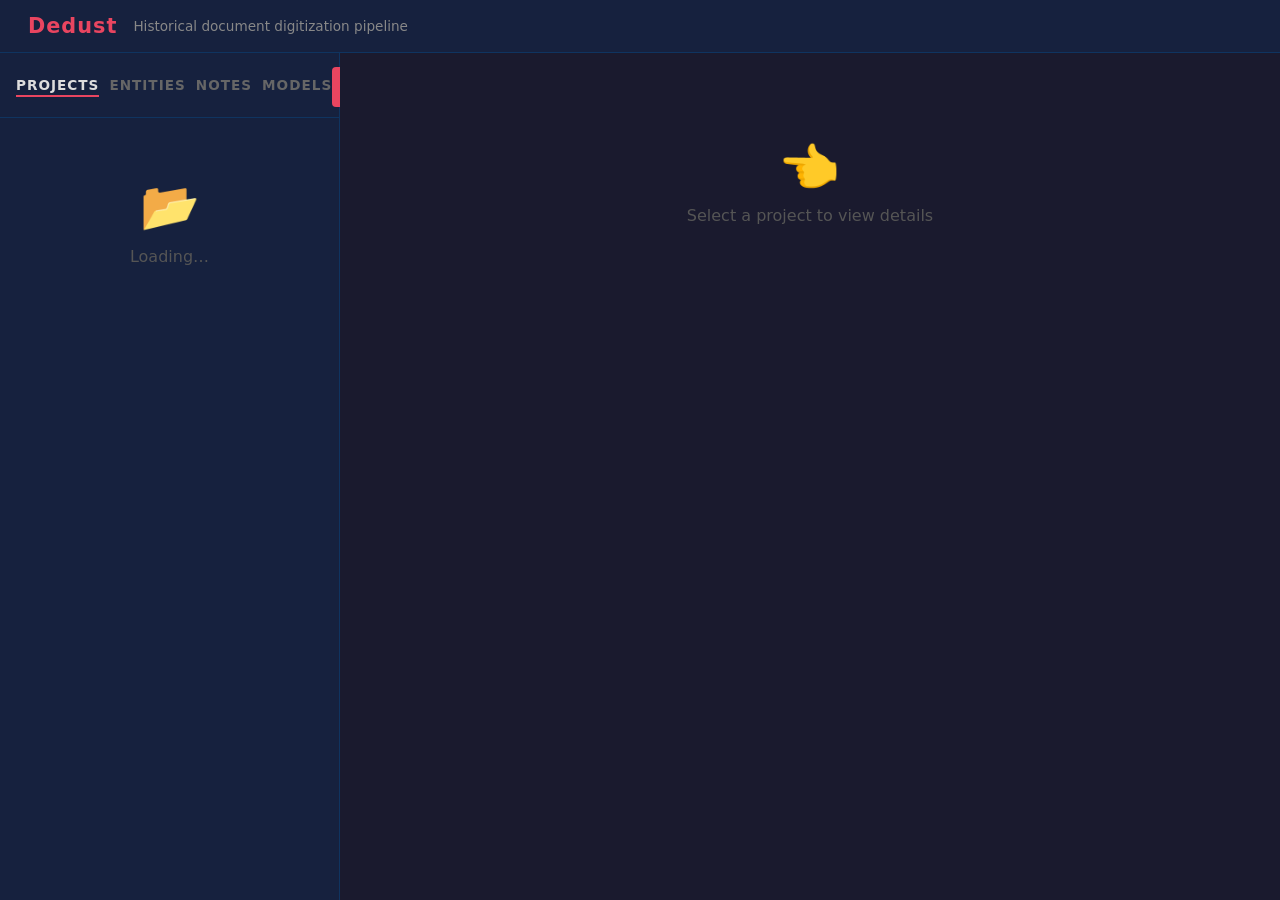
==== commit d1a1b3b5: "Dashboard Models view: the GPU servers and the trained models on each, with an Azure VM switch A fou" ====
--- a/app/static/dashboard.html
+++ b/app/static/dashboard.html
@@ -58,6 +58,22 @@
 .note-card .note-foot button.sure { color: #fff; background: #b0202a; border-radius: 3px; padding: 0 6px; }
 .notes-btn { background: #0f3460; border: 1px solid #1a3a6e; color: #e0e0e0; border-radius: 4px; padding: 6px 12px; cursor: pointer; font-size: 0.85rem; }
 .notes-btn:hover { border-color: #e94560; }
+
+/* Models view: servers in the sidebar, the models of one server in the detail panel */
+.mdl-stat { display: flex; gap: 10px; align-items: baseline; font-size: 0.82rem; color: #bbb; padding: 3px 0; }
+.mdl-stat > span:first-child { color: #667; min-width: 92px; font-size: 0.72rem; text-transform: uppercase; letter-spacing: 0.04em; }
+.mdl-stat a { color: #8ab4f8; text-decoration: none; }
+.mdl-az { display: flex; gap: 10px; align-items: center; font-size: 0.85rem; color: #bbb; padding: 8px 0 4px; }
+.mdl-state { padding: 1px 8px; border-radius: 10px; font-size: 0.75rem; background: #1a2740; color: #aaa; }
+.mdl-state.on { background: #1a5c38; color: #cfc; } .mdl-state.off { background: #2a2a3e; color: #aaa; } .mdl-state.busy { background: #5a4a10; color: #fde68a; }
+.mdl-wrap { padding: 0 22px 22px; }
+.mdl-table { width: 100%; border-collapse: collapse; font-size: 0.82rem; }
+.mdl-table th { text-align: left; color: #667; font-weight: 500; font-size: 0.72rem; text-transform: uppercase; letter-spacing: 0.04em; padding: 6px 8px; border-bottom: 1px solid #0f3460; }
+.mdl-table td { padding: 7px 8px; border-bottom: 1px solid #0f2446; vertical-align: top; color: #ccc; }
+.mdl-table a { color: #8ab4f8; text-decoration: none; }
+.mdl-del { background: none; border: 1px solid transparent; color: #889; cursor: pointer; border-radius: 4px; padding: 2px 6px; font-size: 0.8rem; }
+.mdl-del:hover { border-color: #e94560; color: #e94560; }
+.mdl-partial { margin-top: 12px; font-size: 0.8rem; color: #bbb; }
 .auth-group { padding: 8px 12px 6px; border-bottom: 1px solid #1a3a6e; }
 .auth-group .auth-head { display: flex; align-items: center; gap: 8px; }
 .auth-group .auth-name { font-weight: 700; color: #e0e0e0; }
@@ -255,6 +271,7 @@
         <span id="sv-projects" class="sv-tab on" onclick="setSidebarView('projects')" title="All projects">Projects</span>
         <span id="sv-entities" class="sv-tab" onclick="setSidebarView('entities')" title="Projects linked through a shared authority, with the entity browser">Entities</span>
         <span id="sv-notes" class="sv-tab" onclick="setSidebarView('notes')" title="Topics of timestamped notes — candidate data sources, decisions, reminders">Notes</span>
+        <span id="sv-models" class="sv-tab" onclick="setSidebarView('models')" title="The GPU servers and the trained models on each: what is there, what it was trained on, how it scored; start and stop an Azure GPU VM">Models</span>
       </h2>
       <button id="btn-new-project" onclick="sidebarView === 'notes' ? notesNewTopic() : openNewProjectModal()">+ New</button>
       <button id="btn-inbox" onclick="openInboxModal()" style="display:none;background:#1a5c38;border:none;color:#eee;border-radius:4px;padding:4px 10px;cursor:pointer;font-size:0.8rem;position:relative;"
@@ -874,7 +891,7 @@
 // The header buttons belong to the Projects view (+ New, Inbox, trash); the
 // Notes view reuses + New for a topic.
 function _applySidebarView() {
-  ['projects', 'entities', 'notes'].forEach(k => document.getElementById('sv-' + k)?.classList.toggle('on', sidebarView === k));
+  ['projects', 'entities', 'notes', 'models'].forEach(k => document.getElementById('sv-' + k)?.classList.toggle('on', sidebarView === k));
   const isProj = sidebarView === 'projects', isNotes = sidebarView === 'notes';
   const nb = document.getElementById('btn-new-project');
   if (nb) { nb.style.display = (isProj || isNotes) ? '' : 'none'; nb.textContent = isNotes ? '+ Topic' : '+ New'; nb.title = isNotes ? 'A new topic of notes' : ''; }
@@ -1034,10 +1051,184 @@
   }).join('');
 }
 
+
+// ── Models: GPU servers (sidebar) and the trained models on each (detail) ──
+let _mdlServers = null, _mdlServer = localStorage.getItem('modelsServer') || null, _mdlData = {}, _mdlVmTimer = null;
+async function renderModelsSidebar() {
+  const el = document.getElementById('project-list');
+  if (!_mdlServers) {
+    el.innerHTML = '<div class="empty">Loading servers…</div>';
+    try { _mdlServers = (await _notesApi('GET', '/api/models/servers')).servers || []; }
+    catch (e) { el.innerHTML = `<div class="empty">${escHtml(e.message)}</div>`; return; }
+  }
+  if (!_mdlServers.length) {
+    el.innerHTML = '<div class="empty"><div class="big">🖥</div>No GPU server profile on this instance.<br>Add one in a project\'s GPU Server card.</div>';
+    document.getElementById('detail-panel').innerHTML = '<div class="empty"><div class="big">🧠</div><div>Models live on GPU servers. Define a server profile first.</div></div>';
+    return;
+  }
+  el.innerHTML = _mdlServers.map(s => {
+    const d = _mdlData[s.name];
+    const n = d ? `${d.models.length} model${d.models.length === 1 ? '' : 's'}` : `${s.projects.length} project${s.projects.length === 1 ? '' : 's'}`;
+    return `<div class="topic-row ${s.name === _mdlServer ? 'active' : ''}" onclick="modelsSelect('${escHtml(s.name)}')">
+      <span class="topic-title">${escHtml(s.name)}${s.azure_vm ? ' <span title="Azure VM: Dedust can start and stop it" style="color:#8ab4f8;">☁</span>' : ''}</span>
+      <span class="topic-meta">${escHtml(s.host || '')} · ${n}</span></div>`;
+  }).join('');
+  if (!_mdlServer || !_mdlServers.find(s => s.name === _mdlServer)) _mdlServer = _mdlServers[0].name;
+  modelsSelect(_mdlServer);
+}
+function _mdlStopVmPoll() { if (_mdlVmTimer) { clearInterval(_mdlVmTimer); _mdlVmTimer = null; } }
+async function modelsSelect(name, reload = false) {
+  _mdlServer = name; localStorage.setItem('modelsServer', name);
+  _mdlStopVmPoll();
+  document.querySelectorAll('#project-list .topic-row').forEach(r => r.classList.toggle('active', r.textContent.trim().startsWith(name)));
+  const s = (_mdlServers || []).find(x => x.name === name);
+  if (!s) return;
+  const el = document.getElementById('detail-panel');
+  if (!_mdlData[name] || reload) {
+    el.innerHTML = _mdlHeaderHtml(s, null) + '<div class="empty">Reading the server…</div>';
+    if (s.azure_vm) _mdlVmRefresh(name);
+    try { _mdlData[name] = await _notesApi('GET', `/api/models/servers/${encodeURIComponent(name)}/models`); }
+    catch (e) {
+      el.innerHTML = _mdlHeaderHtml(s, null) + `<div class="empty" style="color:#e94560;">✕ ${escHtml(e.message)}</div>`
+        + (s.azure_vm ? '<div class="empty" style="font-size:0.8rem;">If the VM is deallocated, start it above and refresh.</div>' : '');
+      if (s.azure_vm) _mdlVmRefresh(name);
+      return;
+    }
+  }
+  const d = _mdlData[name];
+  el.innerHTML = _mdlHeaderHtml(s, d) + _mdlTableHtml(s, d);
+  if (s.azure_vm) _mdlVmRefresh(name);
+}
+function _mdlHeaderHtml(s, d) {
+  const gpu = d?.gpu ? `${escHtml(d.gpu.name)} · ${(d.gpu.mem_used_mb / 1024).toFixed(1)} / ${(d.gpu.mem_total_mb / 1024).toFixed(0)} GB · ${d.gpu.util_pct}% busy` : (d ? 'no GPU answer (nvidia-smi)' : '…');
+  const procs = d?.procs?.length ? ` · ${d.procs.length} process${d.procs.length === 1 ? '' : 'es'} on the GPU` : '';
+  const cont = d ? (d.containers.length ? d.containers.map(c => `<span title="${escHtml(c.status)}" style="color:${c.running ? '#4caf50' : '#777'};">${c.running ? '●' : '○'} ${escHtml(c.name)}</span>`).join(' &nbsp; ') : '<span style="color:#777;">no Dedust container built</span>') : '…';
+  const disk = d?.disk ? `${d.disk.avail_gb} GB free (${d.disk.used_pct}% used)` : (d ? '' : '…');
+  const az = s.azure_vm
+    ? `<div class="mdl-az" id="mdl-az">☁ Azure VM <b>${escHtml(s.azure_vm.name)}</b> <span style="color:#777;">(${escHtml(s.azure_vm.resource_group)})</span>
+         <span id="mdl-vm-state" class="mdl-state">…</span>
+         <button class="notes-btn" id="mdl-vm-start" onclick="modelsVm('start')" disabled>▶ Start</button>
+         <button class="notes-btn" id="mdl-vm-stop" onclick="modelsVm('stop')" disabled title="Deallocate: no compute billing while it is off; the disk stays">■ Stop</button>
+         <a href="#" onclick="modelsAzureForm(event)" style="color:#667;font-size:0.75rem;">settings</a>
+         <span id="mdl-vm-msg" style="color:#e94560;font-size:0.78rem;"></span></div>`
+    : `<div class="mdl-az">☁ <span style="color:#777;">Not an Azure VM Dedust can switch.</span> <a href="#" onclick="modelsAzureForm(event)" style="color:#8ab4f8;font-size:0.8rem;">Set up start / stop…</a></div>`;
+  return `<div class="notes-board">
+    <div class="notes-head"><h2 style="cursor:default;">🖥 ${escHtml(s.name)}</h2>
+      <span class="hint">${escHtml(s.user || '')}@${escHtml(s.host || '')} · ${escHtml(s.remote_path || '')}</span>
+      <span style="flex:1;"></span>
+      <button class="notes-btn" onclick="modelsSelect('${escHtml(s.name)}', true)" title="Read the server again">↻ Refresh</button></div>
+    <div class="mdl-stat"><span>GPU</span>${gpu}${procs}</div>
+    <div class="mdl-stat"><span>Containers</span>${cont}</div>
+    ${disk ? `<div class="mdl-stat"><span>Disk</span>${disk}</div>` : ''}
+    ${az}
+    <div id="mdl-az-form"></div>
+    ${s.projects.length ? `<div class="mdl-stat"><span>Projects here</span>${s.projects.map(p => `<a href="#" onclick="modelsGoProject(event,'${escHtml(p)}')">${escHtml(p)}</a>`).join(', ')}</div>` : ''}
+  </div>`;
+}
+function _mdlFmtBytes(b) { if (b == null) return ''; return b >= 1e9 ? (b / 1e9).toFixed(2) + ' GB' : (b / 1e6).toFixed(0) + ' MB'; }
+function _mdlTableHtml(s, d) {
+  const rows = [...d.models].sort((a, b) => (b.trained || '').localeCompare(a.trained || ''));
+  const partial = d.partial || [];
+  if (!rows.length && !partial.length) return `<div class="empty" style="padding:24px;">No trained model in ${escHtml(d.remote_path)}/layout-model-training/outputs.</div>`;
+  const tr = rows.map(m => {
+    const L = m.local || {};
+    const proj = !L.project ? '<span style="color:#e94560;" title="No project of this name on this instance — a model nobody can use from here (another instance\'s, or a deleted project\'s)">no project</span>'
+      : L.this_server === false ? `<span style="color:#f0c040;" title="The project now points at profile '${escHtml(L.server_profile || '')}' — this copy is stale">${escHtml(m.name)} → ${escHtml(L.server_profile || '?')}</span>`
+      : `<a href="#" onclick="modelsGoProject(event,'${escHtml(m.name)}')">${escHtml(m.name)}</a>`;
+    const pooled = L.training_sources?.length ? `<div style="color:#8ab4f8;font-size:0.72rem;" title="trained with these projects' pages too">pooled: ${escHtml(L.training_sources.join(', '))}</div>` : '';
+    const cls = L.labels ? `<span title="${escHtml(L.labels.join(', '))}">${L.labels.length}: ${escHtml(L.labels.slice(0, 4).join(', '))}${L.labels.length > 4 ? '…' : ''}</span>` : '<span style="color:#666;">?</span>';
+    const ap = m.ap ? `${m.ap.AP ?? ''}${m.ap.AP50 != null ? ` <span style="color:#777;">/ ${m.ap.AP50}</span>` : ''}` : (L.ledger?.ap?.AP != null ? `${L.ledger.ap.AP} <span style="color:#777;" title="from the training ledger">(ledger)</span>` : '<span style="color:#666;">–</span>');
+    const run = L.ledger ? `<span title="${escHtml(JSON.stringify(L.ledger))}">${escHtml(L.ledger.mode || '')} ${escHtml(L.ledger.status || '')}${L.ledger.n_train_pages != null ? ` · ${L.ledger.n_train_pages} pages` : ''}${L.n_runs > 1 ? ` · ${L.n_runs} runs` : ''}</span>` : '';
+    return `<tr>
+      <td><b>${escHtml(m.name)}</b>${pooled}</td><td>${proj}</td><td>${cls}</td>
+      <td>${escHtml((m.trained || '').slice(0, 16).replace('T', ' '))}</td>
+      <td style="text-align:right;">${_mdlFmtBytes(m.weights_bytes)}<div style="color:#777;font-size:0.72rem;">folder ${(m.folder_kb / 1024 / 1024).toFixed(1)} GB</div></td>
+      <td style="text-align:right;" title="the model's own evaluation at the end of training: AP / AP50">${ap}</td>
+      <td style="font-size:0.78rem;color:#aaa;">${run}</td>
+      <td><button class="mdl-del" onclick="modelsDelete(this,'${escHtml(s.name)}','${escHtml(m.name)}')" title="Remove the weights and the whole output folder from the server. The project and its pages stay; Ctrl+Z does not undo this.">🗑</button></td></tr>`;
+  }).join('');
+  const pr = partial.length ? `<div class="mdl-partial"><b>Output folders without final weights</b> <span class="hint">(a run that is still going, or one that died)</span>: ${partial.map(p => `${escHtml(p.name)} <span style="color:#777;">(${(p.folder_kb / 1024).toFixed(0)} MB)</span> <button class="mdl-del" onclick="modelsDelete(this,'${escHtml(s.name)}','${escHtml(p.name)}')" title="Remove this folder">🗑</button>`).join(' · ')}</div>` : '';
+  return `<div class="mdl-wrap"><table class="mdl-table">
+    <thead><tr><th>Model</th><th>Project</th><th>Classes</th><th>Trained</th><th style="text-align:right;">Weights</th><th style="text-align:right;">AP / AP50</th><th>Last run</th><th></th></tr></thead>
+    <tbody>${tr}</tbody></table>${pr}
+    ${d.complete ? '' : '<div class="hint" style="color:#f0c040;padding:6px 0;">⚠ The listing stopped early — the server may be overloaded; refresh.</div>'}</div>`;
+}
+function modelsGoProject(ev, name) {
+  ev.preventDefault();
+  setSidebarView('projects');
+  if (typeof selectProject === 'function') selectProject(name);
+}
+async function modelsDelete(btn, server, model) {
+  // two clicks: the first arms the button for four seconds, the second deletes
+  if (!btn.dataset.armed) {
+    btn.dataset.armed = '1'; btn.textContent = 'delete?'; btn.style.color = '#e94560';
+    setTimeout(() => { if (btn.isConnected) { delete btn.dataset.armed; btn.textContent = '🗑'; btn.style.color = ''; } }, 4000);
+    return;
+  }
+  btn.disabled = true; btn.textContent = '…';
+  try {
+    await _notesApi('DELETE', `/api/models/servers/${encodeURIComponent(server)}/models/${encodeURIComponent(model)}`);
+    showToast(`${model} removed from ${server}`);
+    await modelsSelect(server, true);
+  } catch (e) { btn.disabled = false; btn.textContent = '🗑'; showToast(`✕ ${e.message}`, 5000, 'red'); }
+}
+async function _mdlVmRefresh(name) {
+  const st = document.getElementById('mdl-vm-state'); if (!st) return;
+  try {
+    const d = await _notesApi('GET', `/api/models/servers/${encodeURIComponent(name)}/vm`);
+    _mdlVmShow(d.state);
+    if (/starting|deallocating|stopping/.test(d.state)) { if (!_mdlVmTimer) _mdlVmTimer = setInterval(() => _mdlVmRefresh(name), 8000); }
+    else _mdlStopVmPoll();
+  } catch (e) {
+    st.textContent = 'state unknown'; st.className = 'mdl-state';
+    const m = document.getElementById('mdl-vm-msg'); if (m) m.textContent = e.message;
+    _mdlStopVmPoll();
+  }
+}
+function _mdlVmShow(state) {
+  const st = document.getElementById('mdl-vm-state'), a = document.getElementById('mdl-vm-start'), b = document.getElementById('mdl-vm-stop');
+  if (!st) return;
+  st.textContent = state; st.className = 'mdl-state ' + (state === 'running' ? 'on' : (state === 'deallocated' || state === 'stopped') ? 'off' : 'busy');
+  if (a) a.disabled = state !== 'deallocated' && state !== 'stopped';
+  if (b) b.disabled = state !== 'running';
+  const m = document.getElementById('mdl-vm-msg'); if (m) m.textContent = state === 'running' ? '' : (state === 'deallocated' ? 'off — no compute billing' : '');
+}
+async function modelsVm(action) {
+  const name = _mdlServer; const m = document.getElementById('mdl-vm-msg');
+  try {
+    const d = await _notesApi('POST', `/api/models/servers/${encodeURIComponent(name)}/vm/${action}`);
+    _mdlVmShow(d.state);
+    if (!_mdlVmTimer) _mdlVmTimer = setInterval(() => _mdlVmRefresh(name), 8000);
+  } catch (e) { if (m) m.textContent = e.message; }
+}
+function modelsAzureForm(ev) {
+  ev.preventDefault();
+  const s = (_mdlServers || []).find(x => x.name === _mdlServer); const az = s?.azure_vm || {};
+  const box = document.getElementById('mdl-az-form'); if (!box) return;
+  const inp = (k, ph, title) => `<input id="mdl-az-${k}" value="${escHtml(az[k] || '')}" placeholder="${ph}" title="${title}" style="background:#0d1b35;border:1px solid #0f3460;color:#e0e0e0;border-radius:4px;padding:4px 8px;font-size:0.8rem;width:220px;">`;
+  box.innerHTML = `<div class="mdl-az" style="flex-wrap:wrap;gap:8px;">
+    ${inp('subscription_id', 'subscription id (optional if AZURE_SUBSCRIPTION_ID is set)', 'The Azure subscription the VM lives in')}
+    ${inp('resource_group', 'resource group', 'The VM\'s resource group')}
+    ${inp('name', 'VM name', 'The VM\'s name in the portal')}
+    <button class="notes-btn" onclick="modelsAzureSave()">Save</button>
+    <button class="notes-btn" onclick="modelsAzureSave(true)" title="Forget the Azure VM behind this profile">Forget</button>
+    <button class="notes-btn" onclick="document.getElementById('mdl-az-form').innerHTML=''">Cancel</button>
+    <div class="hint" style="width:100%;">Dedust acts as this instance's identity (the VM's managed identity, or your az login). Give it the <b>Virtual Machine Contributor</b> role on the GPU VM in the portal: VM → Access control (IAM) → Add role assignment.</div></div>`;
+}
+async function modelsAzureSave(forget = false) {
+  const body = forget ? {} : { subscription_id: document.getElementById('mdl-az-subscription_id').value, resource_group: document.getElementById('mdl-az-resource_group').value, name: document.getElementById('mdl-az-name').value };
+  try {
+    await _notesApi('POST', `/api/models/servers/${encodeURIComponent(_mdlServer)}/azure`, body);
+    _mdlServers = null;      // reload the profiles; the listing stays cached
+    await renderModelsSidebar();
+  } catch (e) { showToast(`✕ ${e.message}`); }
+}
+
 function renderProjectList() {
   const el = document.getElementById('project-list');
   if (sidebarView === 'entities') { renderEntityGroups(); return; }
   if (sidebarView === 'notes') { renderNotesSidebar(); return; }
+  if (sidebarView === 'models') { renderModelsSidebar(); return; }
   if (!projects.length) {
     el.innerHTML = `<div class="empty"><div class="big">📂</div>No projects yet.<br>Click <b>+ New</b> to create one.</div>`;
     return;
